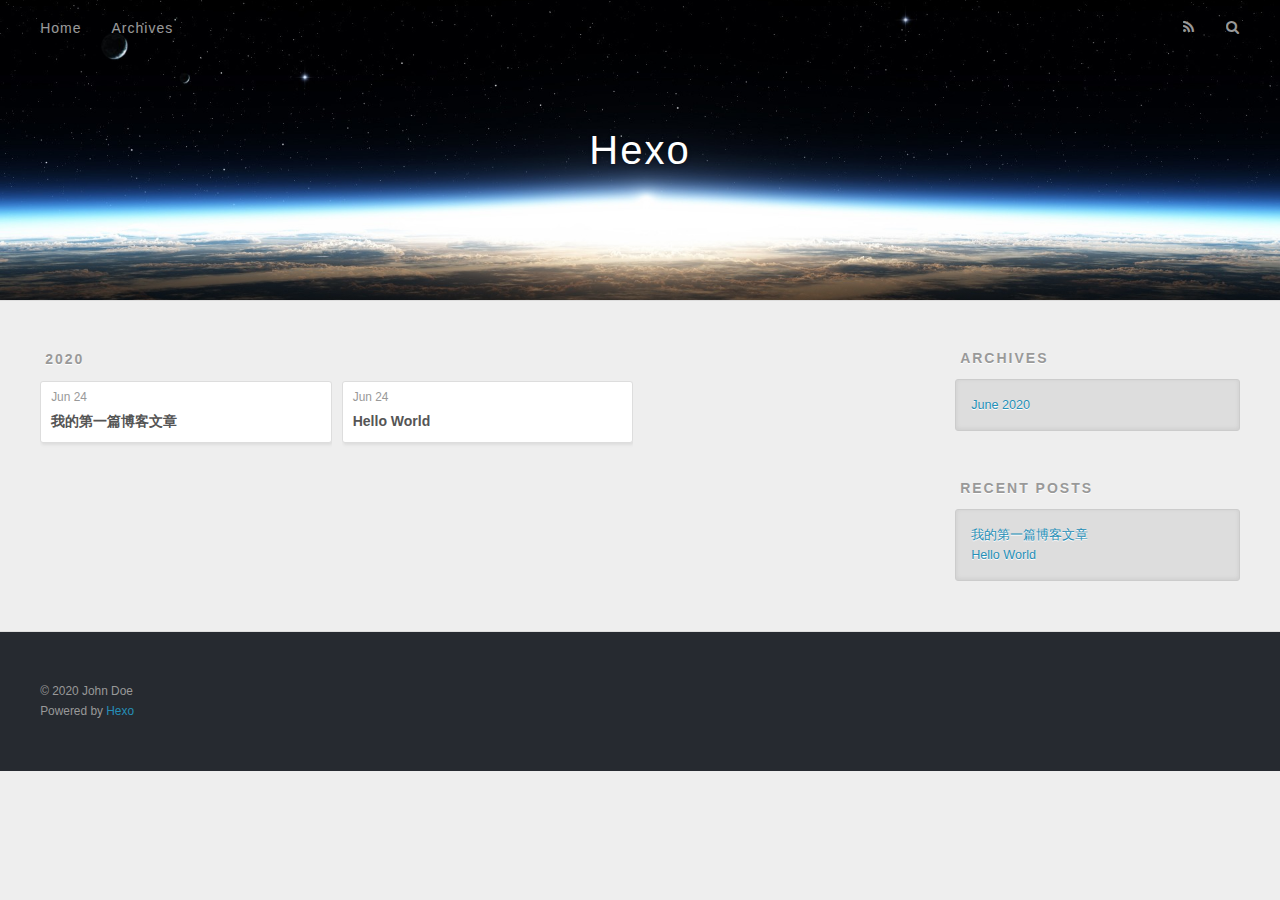
==== archives/index.html @ 5ae136bf "Site updated: 2020-06-24 12:41:41" ====
<!DOCTYPE html>
<html>
<head>
  <meta charset="utf-8">
  

  
  <title>Archives | Hexo</title>
  <meta name="viewport" content="width=device-width, initial-scale=1, maximum-scale=1">
  <meta property="og:type" content="website">
<meta property="og:title" content="Hexo">
<meta property="og:url" content="http://yoursite.com/archives/index.html">
<meta property="og:site_name" content="Hexo">
<meta property="og:locale" content="en_US">
<meta property="article:author" content="John Doe">
<meta name="twitter:card" content="summary">
  
    <link rel="alternate" href="/atom.xml" title="Hexo" type="application/atom+xml">
  
  
    <link rel="icon" href="/favicon.png">
  
  
    <link href="//fonts.googleapis.com/css?family=Source+Code+Pro" rel="stylesheet" type="text/css">
  
  
<link rel="stylesheet" href="/css/style.css">

<meta name="generator" content="Hexo 4.2.1"></head>

<body>
  <div id="container">
    <div id="wrap">
      <header id="header">
  <div id="banner"></div>
  <div id="header-outer" class="outer">
    <div id="header-title" class="inner">
      <h1 id="logo-wrap">
        <a href="/" id="logo">Hexo</a>
      </h1>
      
    </div>
    <div id="header-inner" class="inner">
      <nav id="main-nav">
        <a id="main-nav-toggle" class="nav-icon"></a>
        
          <a class="main-nav-link" href="/">Home</a>
        
          <a class="main-nav-link" href="/archives">Archives</a>
        
      </nav>
      <nav id="sub-nav">
        
          <a id="nav-rss-link" class="nav-icon" href="/atom.xml" title="RSS Feed"></a>
        
        <a id="nav-search-btn" class="nav-icon" title="Search"></a>
      </nav>
      <div id="search-form-wrap">
        <form action="//google.com/search" method="get" accept-charset="UTF-8" class="search-form"><input type="search" name="q" class="search-form-input" placeholder="Search"><button type="submit" class="search-form-submit">&#xF002;</button><input type="hidden" name="sitesearch" value="http://yoursite.com"></form>
      </div>
    </div>
  </div>
</header>
      <div class="outer">
        <section id="main">
  
  
    
    
      
      
      <section class="archives-wrap">
        <div class="archive-year-wrap">
          <a href="/archives/2020" class="archive-year">2020</a>
        </div>
        <div class="archives">
    
    <article class="archive-article archive-type-post">
  <div class="archive-article-inner">
    <header class="archive-article-header">
      <a href="/2020/06/24/%E6%88%91%E7%9A%84%E7%AC%AC%E4%B8%80%E7%AF%87%E5%8D%9A%E5%AE%A2%E6%96%87%E7%AB%A0/" class="archive-article-date">
  <time datetime="2020-06-24T04:24:06.000Z" itemprop="datePublished">Jun 24</time>
</a>
      
  
    <h1 itemprop="name">
      <a class="archive-article-title" href="/2020/06/24/%E6%88%91%E7%9A%84%E7%AC%AC%E4%B8%80%E7%AF%87%E5%8D%9A%E5%AE%A2%E6%96%87%E7%AB%A0/">我的第一篇博客文章</a>
    </h1>
  

    </header>
  </div>
</article>
  
    
    
    <article class="archive-article archive-type-post">
  <div class="archive-article-inner">
    <header class="archive-article-header">
      <a href="/2020/06/24/hello-world/" class="archive-article-date">
  <time datetime="2020-06-24T04:19:23.291Z" itemprop="datePublished">Jun 24</time>
</a>
      
  
    <h1 itemprop="name">
      <a class="archive-article-title" href="/2020/06/24/hello-world/">Hello World</a>
    </h1>
  

    </header>
  </div>
</article>
  
  
    </div></section>
  


</section>
        
          <aside id="sidebar">
  
    

  
    

  
    
  
    
  <div class="widget-wrap">
    <h3 class="widget-title">Archives</h3>
    <div class="widget">
      <ul class="archive-list"><li class="archive-list-item"><a class="archive-list-link" href="/archives/2020/06/">June 2020</a></li></ul>
    </div>
  </div>


  
    
  <div class="widget-wrap">
    <h3 class="widget-title">Recent Posts</h3>
    <div class="widget">
      <ul>
        
          <li>
            <a href="/2020/06/24/%E6%88%91%E7%9A%84%E7%AC%AC%E4%B8%80%E7%AF%87%E5%8D%9A%E5%AE%A2%E6%96%87%E7%AB%A0/">我的第一篇博客文章</a>
          </li>
        
          <li>
            <a href="/2020/06/24/hello-world/">Hello World</a>
          </li>
        
      </ul>
    </div>
  </div>

  
</aside>
        
      </div>
      <footer id="footer">
  
  <div class="outer">
    <div id="footer-info" class="inner">
      &copy; 2020 John Doe<br>
      Powered by <a href="http://hexo.io/" target="_blank">Hexo</a>
    </div>
  </div>
</footer>
    </div>
    <nav id="mobile-nav">
  
    <a href="/" class="mobile-nav-link">Home</a>
  
    <a href="/archives" class="mobile-nav-link">Archives</a>
  
</nav>
    

<script src="//ajax.googleapis.com/ajax/libs/jquery/2.0.3/jquery.min.js"></script>


  
<link rel="stylesheet" href="/fancybox/jquery.fancybox.css">

  
<script src="/fancybox/jquery.fancybox.pack.js"></script>




<script src="/js/script.js"></script>




  </div>
</body>
</html>
---- css/style.css ----
body {
  width: 100%;
}
body:before,
body:after {
  content: "";
  display: table;
}
body:after {
  clear: both;
}
html,
body,
div,
span,
applet,
object,
iframe,
h1,
h2,
h3,
h4,
h5,
h6,
p,
blockquote,
pre,
a,
abbr,
acronym,
address,
big,
cite,
code,
del,
dfn,
em,
img,
ins,
kbd,
q,
s,
samp,
small,
strike,
strong,
sub,
sup,
tt,
var,
dl,
dt,
dd,
ol,
ul,
li,
fieldset,
form,
label,
legend,
table,
caption,
tbody,
tfoot,
thead,
tr,
th,
td {
  margin: 0;
  padding: 0;
  border: 0;
  outline: 0;
  font-weight: inherit;
  font-style: inherit;
  font-family: inherit;
  font-size: 100%;
  vertical-align: baseline;
}
body {
  line-height: 1;
  color: #000;
  background: #fff;
}
ol,
ul {
  list-style: none;
}
table {
  border-collapse: separate;
  border-spacing: 0;
  vertical-align: middle;
}
caption,
th,
td {
  text-align: left;
  font-weight: normal;
  vertical-align: middle;
}
a img {
  border: none;
}
input,
button {
  margin: 0;
  padding: 0;
}
input::-moz-focus-inner,
button::-moz-focus-inner {
  border: 0;
  padding: 0;
}
@font-face {
  font-family: FontAwesome;
  font-style: normal;
  font-weight: normal;
  src: url("fonts/fontawesome-webfont.eot?v=#4.0.3");
  src: url("fonts/fontawesome-webfont.eot?#iefix&v=#4.0.3") format("embedded-opentype"), url("fonts/fontawesome-webfont.woff?v=#4.0.3") format("woff"), url("fonts/fontawesome-webfont.ttf?v=#4.0.3") format("truetype"), url("fonts/fontawesome-webfont.svg#fontawesomeregular?v=#4.0.3") format("svg");
}
html,
body,
#container {
  height: 100%;
}
body {
  background: #eee;
  font: 14px -apple-system, BlinkMacSystemFont, "Segoe UI", "Roboto", "Oxygen", "Ubuntu", "Cantarell", "Fira Sans", "Droid Sans", "Helvetica Neue", sans-serif;
  -webkit-text-size-adjust: 100%;
}
.outer {
  max-width: 1220px;
  margin: 0 auto;
  padding: 0 20px;
}
.outer:before,
.outer:after {
  content: "";
  display: table;
}
.outer:after {
  clear: both;
}
.inner {
  display: inline;
  float: left;
  width: 98.33333333333333%;
  margin: 0 0.833333333333333%;
}
.left,
.alignleft {
  float: left;
}
.right,
.alignright {
  float: right;
}
.clear {
  clear: both;
}
#container {
  position: relative;
}
.mobile-nav-on {
  overflow: hidden;
}
#wrap {
  height: 100%;
  width: 100%;
  position: absolute;
  top: 0;
  left: 0;
  -webkit-transition: 0.2s ease-out;
  -moz-transition: 0.2s ease-out;
  -ms-transition: 0.2s ease-out;
  transition: 0.2s ease-out;
  z-index: 1;
  background: #eee;
}
.mobile-nav-on #wrap {
  left: 280px;
}
@media screen and (min-width: 768px) {
  #main {
    display: inline;
    float: left;
    width: 73.33333333333333%;
    margin: 0 0.833333333333333%;
  }
}
.article-date,
.article-category-link,
.archive-year,
.widget-title {
  text-decoration: none;
  text-transform: uppercase;
  letter-spacing: 2px;
  color: #999;
  margin-bottom: 1em;
  margin-left: 5px;
  line-height: 1em;
  text-shadow: 0 1px #fff;
  font-weight: bold;
}
.article-inner,
.archive-article-inner {
  background: #fff;
  -webkit-box-shadow: 1px 2px 3px #ddd;
  box-shadow: 1px 2px 3px #ddd;
  border: 1px solid #ddd;
  border-radius: 3px;
}
.article-entry h1,
.widget h1 {
  font-size: 2em;
}
.article-entry h2,
.widget h2 {
  font-size: 1.5em;
}
.article-entry h3,
.widget h3 {
  font-size: 1.3em;
}
.article-entry h4,
.widget h4 {
  font-size: 1.2em;
}
.article-entry h5,
.widget h5 {
  font-size: 1em;
}
.article-entry h6,
.widget h6 {
  font-size: 1em;
  color: #999;
}
.article-entry hr,
.widget hr {
  border: 1px dashed #ddd;
}
.article-entry strong,
.widget strong {
  font-weight: bold;
}
.article-entry em,
.widget em,
.article-entry cite,
.widget cite {
  font-style: italic;
}
.article-entry sup,
.widget sup,
.article-entry sub,
.widget sub {
  font-size: 0.75em;
  line-height: 0;
  position: relative;
  vertical-align: baseline;
}
.article-entry sup,
.widget sup {
  top: -0.5em;
}
.article-entry sub,
.widget sub {
  bottom: -0.2em;
}
.article-entry small,
.widget small {
  font-size: 0.85em;
}
.article-entry acronym,
.widget acronym,
.article-entry abbr,
.widget abbr {
  border-bottom: 1px dotted;
}
.article-entry ul,
.widget ul,
.article-entry ol,
.widget ol,
.article-entry dl,
.widget dl {
  margin: 0 20px;
  line-height: 1.6em;
}
.article-entry ul ul,
.widget ul ul,
.article-entry ol ul,
.widget ol ul,
.article-entry ul ol,
.widget ul ol,
.article-entry ol ol,
.widget ol ol {
  margin-top: 0;
  margin-bottom: 0;
}
.article-entry ul,
.widget ul {
  list-style: disc;
}
.article-entry ol,
.widget ol {
  list-style: decimal;
}
.article-entry dt,
.widget dt {
  font-weight: bold;
}
#header {
  height: 300px;
  position: relative;
  border-bottom: 1px solid #ddd;
}
#header:before,
#header:after {
  content: "";
  position: absolute;
  left: 0;
  right: 0;
  height: 40px;
}
#header:before {
  top: 0;
  background: -webkit-linear-gradient(rgba(0,0,0,0.2), transparent);
  background: -moz-linear-gradient(rgba(0,0,0,0.2), transparent);
  background: -ms-linear-gradient(rgba(0,0,0,0.2), transparent);
  background: linear-gradient(rgba(0,0,0,0.2), transparent);
}
#header:after {
  bottom: 0;
  background: -webkit-linear-gradient(transparent, rgba(0,0,0,0.2));
  background: -moz-linear-gradient(transparent, rgba(0,0,0,0.2));
  background: -ms-linear-gradient(transparent, rgba(0,0,0,0.2));
  background: linear-gradient(transparent, rgba(0,0,0,0.2));
}
#header-outer {
  height: 100%;
  position: relative;
}
#header-inner {
  position: relative;
  overflow: hidden;
}
#banner {
  position: absolute;
  top: 0;
  left: 0;
  width: 100%;
  height: 100%;
  background: url("images/banner.jpg") center #000;
  -webkit-background-size: cover;
  -moz-background-size: cover;
  background-size: cover;
  z-index: -1;
}
#header-title {
  text-align: center;
  height: 40px;
  position: absolute;
  top: 50%;
  left: 0;
  margin-top: -20px;
}
#logo,
#subtitle {
  text-decoration: none;
  color: #fff;
  font-weight: 300;
  text-shadow: 0 1px 4px rgba(0,0,0,0.3);
}
#logo {
  font-size: 40px;
  line-height: 40px;
  letter-spacing: 2px;
}
#subtitle {
  font-size: 16px;
  line-height: 16px;
  letter-spacing: 1px;
}
#subtitle-wrap {
  margin-top: 16px;
}
#main-nav {
  float: left;
  margin-left: -15px;
}
.nav-icon,
.main-nav-link {
  float: left;
  color: #fff;
  opacity: 0.6;
  text-decoration: none;
  text-shadow: 0 1px rgba(0,0,0,0.2);
  -webkit-transition: opacity 0.2s;
  -moz-transition: opacity 0.2s;
  -ms-transition: opacity 0.2s;
  transition: opacity 0.2s;
  display: block;
  padding: 20px 15px;
}
.nav-icon:hover,
.main-nav-link:hover {
  opacity: 1;
}
.nav-icon {
  font-family: FontAwesome;
  text-align: center;
  font-size: 14px;
  width: 14px;
  height: 14px;
  padding: 20px 15px;
  position: relative;
  cursor: pointer;
}
.main-nav-link {
  font-weight: 300;
  letter-spacing: 1px;
}
@media screen and (max-width: 479px) {
  .main-nav-link {
    display: none;
  }
}
#main-nav-toggle {
  display: none;
}
#main-nav-toggle:before {
  content: "\f0c9";
}
@media screen and (max-width: 479px) {
  #main-nav-toggle {
    display: block;
  }
}
#sub-nav {
  float: right;
  margin-right: -15px;
}
#nav-rss-link:before {
  content: "\f09e";
}
#nav-search-btn:before {
  content: "\f002";
}
#search-form-wrap {
  position: absolute;
  top: 15px;
  width: 150px;
  height: 30px;
  right: -150px;
  opacity: 0;
  -webkit-transition: 0.2s ease-out;
  -moz-transition: 0.2s ease-out;
  -ms-transition: 0.2s ease-out;
  transition: 0.2s ease-out;
}
#search-form-wrap.on {
  opacity: 1;
  right: 0;
}
@media screen and (max-width: 479px) {
  #search-form-wrap {
    width: 100%;
    right: -100%;
  }
}
.search-form {
  position: absolute;
  top: 0;
  left: 0;
  right: 0;
  background: #fff;
  padding: 5px 15px;
  border-radius: 15px;
  -webkit-box-shadow: 0 0 10px rgba(0,0,0,0.3);
  box-shadow: 0 0 10px rgba(0,0,0,0.3);
}
.search-form-input {
  border: none;
  background: none;
  color: #555;
  width: 100%;
  font: 13px -apple-system, BlinkMacSystemFont, "Segoe UI", "Roboto", "Oxygen", "Ubuntu", "Cantarell", "Fira Sans", "Droid Sans", "Helvetica Neue", sans-serif;
  outline: none;
}
.search-form-input::-webkit-search-results-decoration,
.search-form-input::-webkit-search-cancel-button {
  -webkit-appearance: none;
}
.search-form-submit {
  position: absolute;
  top: 50%;
  right: 10px;
  margin-top: -7px;
  font: 13px FontAwesome;
  border: none;
  background: none;
  color: #bbb;
  cursor: pointer;
}
.search-form-submit:hover,
.search-form-submit:focus {
  color: #777;
}
.article {
  margin: 50px 0;
}
.article-inner {
  overflow: hidden;
}
.article-meta:before,
.article-meta:after {
  content: "";
  display: table;
}
.article-meta:after {
  clear: both;
}
.article-date {
  float: left;
}
.article-category {
  float: left;
  line-height: 1em;
  color: #ccc;
  text-shadow: 0 1px #fff;
  margin-left: 8px;
}
.article-category:before {
  content: "\2022";
}
.article-category-link {
  margin: 0 12px 1em;
}
.article-header {
  padding: 20px 20px 0;
}
.article-title {
  text-decoration: none;
  font-size: 2em;
  font-weight: bold;
  color: #555;
  line-height: 1.1em;
  -webkit-transition: color 0.2s;
  -moz-transition: color 0.2s;
  -ms-transition: color 0.2s;
  transition: color 0.2s;
}
a.article-title:hover {
  color: #258fb8;
}
.article-entry {
  color: #555;
  padding: 0 20px;
}
.article-entry:before,
.article-entry:after {
  content: "";
  display: table;
}
.article-entry:after {
  clear: both;
}
.article-entry p,
.article-entry table {
  line-height: 1.6em;
  margin: 1.6em 0;
}
.article-entry h1,
.article-entry h2,
.article-entry h3,
.article-entry h4,
.article-entry h5,
.article-entry h6 {
  font-weight: bold;
}
.article-entry h1,
.article-entry h2,
.article-entry h3,
.article-entry h4,
.article-entry h5,
.article-entry h6 {
  line-height: 1.1em;
  margin: 1.1em 0;
}
.article-entry a {
  color: #258fb8;
  text-decoration: none;
}
.article-entry a:hover {
  text-decoration: underline;
}
.article-entry ul,
.article-entry ol,
.article-entry dl {
  margin-top: 1.6em;
  margin-bottom: 1.6em;
}
.article-entry img,
.article-entry video {
  max-width: 100%;
  height: auto;
  display: block;
  margin: auto;
}
.article-entry iframe {
  border: none;
}
.article-entry table {
  width: 100%;
  border-collapse: collapse;
  border-spacing: 0;
}
.article-entry th {
  font-weight: bold;
  border-bottom: 3px solid #ddd;
  padding-bottom: 0.5em;
}
.article-entry td {
  border-bottom: 1px solid #ddd;
  padding: 10px 0;
}
.article-entry blockquote {
  font-family: Georgia, "Times New Roman", serif;
  font-size: 1.4em;
  margin: 1.6em 20px;
  text-align: center;
}
.article-entry blockquote footer {
  font-size: 14px;
  margin: 1.6em 0;
  font-family: -apple-system, BlinkMacSystemFont, "Segoe UI", "Roboto", "Oxygen", "Ubuntu", "Cantarell", "Fira Sans", "Droid Sans", "Helvetica Neue", sans-serif;
}
.article-entry blockquote footer cite:before {
  content: "—";
  padding: 0 0.5em;
}
.article-entry .pullquote {
  text-align: left;
  width: 45%;
  margin: 0;
}
.article-entry .pullquote.left {
  margin-left: 0.5em;
  margin-right: 1em;
}
.article-entry .pullquote.right {
  margin-right: 0.5em;
  margin-left: 1em;
}
.article-entry .caption {
  color: #999;
  display: block;
  font-size: 0.9em;
  margin-top: 0.5em;
  position: relative;
  text-align: center;
}
.article-entry .video-container {
  position: relative;
  padding-top: 56.25%;
  height: 0;
  overflow: hidden;
}
.article-entry .video-container iframe,
.article-entry .video-container object,
.article-entry .video-container embed {
  position: absolute;
  top: 0;
  left: 0;
  width: 100%;
  height: 100%;
  margin-top: 0;
}
.article-more-link a {
  display: inline-block;
  line-height: 1em;
  padding: 6px 15px;
  border-radius: 15px;
  background: #eee;
  color: #999;
  text-shadow: 0 1px #fff;
  text-decoration: none;
}
.article-more-link a:hover {
  background: #258fb8;
  color: #fff;
  text-decoration: none;
  text-shadow: 0 1px #1e7293;
}
.article-footer {
  font-size: 0.85em;
  line-height: 1.6em;
  border-top: 1px solid #ddd;
  padding-top: 1.6em;
  margin: 0 20px 20px;
}
.article-footer:before,
.article-footer:after {
  content: "";
  display: table;
}
.article-footer:after {
  clear: both;
}
.article-footer a {
  color: #999;
  text-decoration: none;
}
.article-footer a:hover {
  color: #555;
}
.article-tag-list-item {
  float: left;
  margin-right: 10px;
}
.article-tag-list-link:before {
  content: "#";
}
.article-comment-link {
  float: right;
}
.article-comment-link:before {
  content: "\f075";
  font-family: FontAwesome;
  padding-right: 8px;
}
.article-share-link {
  cursor: pointer;
  float: right;
  margin-left: 20px;
}
.article-share-link:before {
  content: "\f064";
  font-family: FontAwesome;
  padding-right: 6px;
}
#article-nav {
  position: relative;
}
#article-nav:before,
#article-nav:after {
  content: "";
  display: table;
}
#article-nav:after {
  clear: both;
}
@media screen and (min-width: 768px) {
  #article-nav {
    margin: 50px 0;
  }
  #article-nav:before {
    width: 8px;
    height: 8px;
    position: absolute;
    top: 50%;
    left: 50%;
    margin-top: -4px;
    margin-left: -4px;
    content: "";
    border-radius: 50%;
    background: #ddd;
    -webkit-box-shadow: 0 1px 2px #fff;
    box-shadow: 0 1px 2px #fff;
  }
}
.article-nav-link-wrap {
  text-decoration: none;
  text-shadow: 0 1px #fff;
  color: #999;
  -webkit-box-sizing: border-box;
  -moz-box-sizing: border-box;
  box-sizing: border-box;
  margin-top: 50px;
  text-align: center;
  display: block;
}
.article-nav-link-wrap:hover {
  color: #555;
}
@media screen and (min-width: 768px) {
  .article-nav-link-wrap {
    width: 50%;
    margin-top: 0;
  }
}
@media screen and (min-width: 768px) {
  #article-nav-newer {
    float: left;
    text-align: right;
    padding-right: 20px;
  }
}
@media screen and (min-width: 768px) {
  #article-nav-older {
    float: right;
    text-align: left;
    padding-left: 20px;
  }
}
.article-nav-caption {
  text-transform: uppercase;
  letter-spacing: 2px;
  color: #ddd;
  line-height: 1em;
  font-weight: bold;
}
#article-nav-newer .article-nav-caption {
  margin-right: -2px;
}
.article-nav-title {
  font-size: 0.85em;
  line-height: 1.6em;
  margin-top: 0.5em;
}
.article-share-box {
  position: absolute;
  display: none;
  background: #fff;
  -webkit-box-shadow: 1px 2px 10px rgba(0,0,0,0.2);
  box-shadow: 1px 2px 10px rgba(0,0,0,0.2);
  border-radius: 3px;
  margin-left: -145px;
  overflow: hidden;
  z-index: 1;
}
.article-share-box.on {
  display: block;
}
.article-share-input {
  width: 100%;
  background: none;
  -webkit-box-sizing: border-box;
  -moz-box-sizing: border-box;
  box-sizing: border-box;
  font: 14px -apple-system, BlinkMacSystemFont, "Segoe UI", "Roboto", "Oxygen", "Ubuntu", "Cantarell", "Fira Sans", "Droid Sans", "Helvetica Neue", sans-serif;
  padding: 0 15px;
  color: #555;
  outline: none;
  border: 1px solid #ddd;
  border-radius: 3px 3px 0 0;
  height: 36px;
  line-height: 36px;
}
.article-share-links {
  background: #eee;
}
.article-share-links:before,
.article-share-links:after {
  content: "";
  display: table;
}
.article-share-links:after {
  clear: both;
}
.article-share-twitter,
.article-share-facebook,
.article-share-pinterest,
.article-share-google {
  width: 50px;
  height: 36px;
  display: block;
  float: left;
  position: relative;
  color: #999;
  text-shadow: 0 1px #fff;
}
.article-share-twitter:before,
.article-share-facebook:before,
.article-share-pinterest:before,
.article-share-google:before {
  font-size: 20px;
  font-family: FontAwesome;
  width: 20px;
  height: 20px;
  position: absolute;
  top: 50%;
  left: 50%;
  margin-top: -10px;
  margin-left: -10px;
  text-align: center;
}
.article-share-twitter:hover,
.article-share-facebook:hover,
.article-share-pinterest:hover,
.article-share-google:hover {
  color: #fff;
}
.article-share-twitter:before {
  content: "\f099";
}
.article-share-twitter:hover {
  background: #00aced;
  text-shadow: 0 1px #008abe;
}
.article-share-facebook:before {
  content: "\f09a";
}
.article-share-facebook:hover {
  background: #3b5998;
  text-shadow: 0 1px #2f477a;
}
.article-share-pinterest:before {
  content: "\f0d2";
}
.article-share-pinterest:hover {
  background: #cb2027;
  text-shadow: 0 1px #a21a1f;
}
.article-share-google:before {
  content: "\f0d5";
}
.article-share-google:hover {
  background: #dd4b39;
  text-shadow: 0 1px #be3221;
}
.article-gallery {
  background: #000;
  position: relative;
}
.article-gallery-photos {
  position: relative;
  overflow: hidden;
}
.article-gallery-img {
  display: none;
  max-width: 100%;
}
.article-gallery-img:first-child {
  display: block;
}
.article-gallery-img.loaded {
  position: absolute;
  display: block;
}
.article-gallery-img img {
  display: block;
  max-width: 100%;
  margin: 0 auto;
}
#comments {
  background: #fff;
  -webkit-box-shadow: 1px 2px 3px #ddd;
  box-shadow: 1px 2px 3px #ddd;
  padding: 20px;
  border: 1px solid #ddd;
  border-radius: 3px;
  margin: 50px 0;
}
#comments a {
  color: #258fb8;
}
.archives-wrap {
  margin: 50px 0;
}
.archives:before,
.archives:after {
  content: "";
  display: table;
}
.archives:after {
  clear: both;
}
.archive-year-wrap {
  margin-bottom: 1em;
}
.archives {
  -webkit-column-gap: 10px;
  -moz-column-gap: 10px;
  column-gap: 10px;
}
@media screen and (min-width: 480px) and (max-width: 767px) {
  .archives {
    -webkit-column-count: 2;
    -moz-column-count: 2;
    column-count: 2;
  }
}
@media screen and (min-width: 768px) {
  .archives {
    -webkit-column-count: 3;
    -moz-column-count: 3;
    column-count: 3;
  }
}
.archive-article {
  -webkit-column-break-inside: avoid;
  page-break-inside: avoid;
  overflow: hidden;
  break-inside: avoid-column;
}
.archive-article-inner {
  padding: 10px;
  margin-bottom: 15px;
}
.archive-article-title {
  text-decoration: none;
  font-weight: bold;
  color: #555;
  -webkit-transition: color 0.2s;
  -moz-transition: color 0.2s;
  -ms-transition: color 0.2s;
  transition: color 0.2s;
  line-height: 1.6em;
}
.archive-article-title:hover {
  color: #258fb8;
}
.archive-article-footer {
  margin-top: 1em;
}
.archive-article-date {
  color: #999;
  text-decoration: none;
  font-size: 0.85em;
  line-height: 1em;
  margin-bottom: 0.5em;
  display: block;
}
#page-nav {
  margin: 50px auto;
  background: #fff;
  -webkit-box-shadow: 1px 2px 3px #ddd;
  box-shadow: 1px 2px 3px #ddd;
  border: 1px solid #ddd;
  border-radius: 3px;
  text-align: center;
  color: #999;
  overflow: hidden;
}
#page-nav:before,
#page-nav:after {
  content: "";
  display: table;
}
#page-nav:after {
  clear: both;
}
#page-nav a,
#page-nav span {
  padding: 10px 20px;
  line-height: 1;
  height: 2ex;
}
#page-nav a {
  color: #999;
  text-decoration: none;
}
#page-nav a:hover {
  background: #999;
  color: #fff;
}
#page-nav .prev {
  float: left;
}
#page-nav .next {
  float: right;
}
#page-nav .page-number {
  display: inline-block;
}
@media screen and (max-width: 479px) {
  #page-nav .page-number {
    display: none;
  }
}
#page-nav .current {
  color: #555;
  font-weight: bold;
}
#page-nav .space {
  color: #ddd;
}
#footer {
  background: #262a30;
  padding: 50px 0;
  border-top: 1px solid #ddd;
  color: #999;
}
#footer a {
  color: #258fb8;
  text-decoration: none;
}
#footer a:hover {
  text-decoration: underline;
}
#footer-info {
  line-height: 1.6em;
  font-size: 0.85em;
}
.article-entry pre,
.article-entry .highlight {
  background: #2d2d2d;
  margin: 0 -20px;
  padding: 15px 20px;
  border-style: solid;
  border-color: #ddd;
  border-width: 1px 0;
  overflow: auto;
  color: #ccc;
  line-height: 22.400000000000002px;
}
.article-entry .highlight .gutter pre,
.article-entry .gist .gist-file .gist-data .line-numbers {
  color: #666;
  font-size: 0.85em;
}
.article-entry pre,
.article-entry code {
  font-family: "Source Code Pro", Consolas, Monaco, Menlo, Consolas, monospace;
}
.article-entry code {
  background: #eee;
  text-shadow: 0 1px #fff;
  padding: 0 0.3em;
}
.article-entry pre code {
  background: none;
  text-shadow: none;
  padding: 0;
}
.article-entry .highlight pre {
  border: none;
  margin: 0;
  padding: 0;
}
.article-entry .highlight table {
  margin: 0;
  width: auto;
}
.article-entry .highlight td {
  border: none;
  padding: 0;
}
.article-entry .highlight figcaption {
  font-size: 0.85em;
  color: #999;
  line-height: 1em;
  margin-bottom: 1em;
}
.article-entry .highlight figcaption:before,
.article-entry .highlight figcaption:after {
  content: "";
  display: table;
}
.article-entry .highlight figcaption:after {
  clear: both;
}
.article-entry .highlight figcaption a {
  float: right;
}
.article-entry .highlight .gutter pre {
  text-align: right;
  padding-right: 20px;
}
.article-entry .highlight .line {
  height: 22.400000000000002px;
}
.article-entry .highlight .line.marked {
  background: #515151;
}
.article-entry .gist {
  margin: 0 -20px;
  border-style: solid;
  border-color: #ddd;
  border-width: 1px 0;
  background: #2d2d2d;
  padding: 15px 20px 15px 0;
}
.article-entry .gist .gist-file {
  border: none;
  font-family: "Source Code Pro", Consolas, Monaco, Menlo, Consolas, monospace;
  margin: 0;
}
.article-entry .gist .gist-file .gist-data {
  background: none;
  border: none;
}
.article-entry .gist .gist-file .gist-data .line-numbers {
  background: none;
  border: none;
  padding: 0 20px 0 0;
}
.article-entry .gist .gist-file .gist-data .line-data {
  padding: 0 !important;
}
.article-entry .gist .gist-file .highlight {
  margin: 0;
  padding: 0;
  border: none;
}
.article-entry .gist .gist-file .gist-meta {
  background: #2d2d2d;
  color: #999;
  font: 0.85em -apple-system, BlinkMacSystemFont, "Segoe UI", "Roboto", "Oxygen", "Ubuntu", "Cantarell", "Fira Sans", "Droid Sans", "Helvetica Neue", sans-serif;
  text-shadow: 0 0;
  padding: 0;
  margin-top: 1em;
  margin-left: 20px;
}
.article-entry .gist .gist-file .gist-meta a {
  color: #258fb8;
  font-weight: normal;
}
.article-entry .gist .gist-file .gist-meta a:hover {
  text-decoration: underline;
}
pre .comment,
pre .title {
  color: #999;
}
pre .variable,
pre .attribute,
pre .tag,
pre .regexp,
pre .ruby .constant,
pre .xml .tag .title,
pre .xml .pi,
pre .xml .doctype,
pre .html .doctype,
pre .css .id,
pre .css .class,
pre .css .pseudo {
  color: #f2777a;
}
pre .number,
pre .preprocessor,
pre .built_in,
pre .literal,
pre .params,
pre .constant {
  color: #f99157;
}
pre .class,
pre .ruby .class .title,
pre .css .rules .attribute {
  color: #9c9;
}
pre .string,
pre .value,
pre .inheritance,
pre .header,
pre .ruby .symbol,
pre .xml .cdata {
  color: #9c9;
}
pre .css .hexcolor {
  color: #6cc;
}
pre .function,
pre .python .decorator,
pre .python .title,
pre .ruby .function .title,
pre .ruby .title .keyword,
pre .perl .sub,
pre .javascript .title,
pre .coffeescript .title {
  color: #69c;
}
pre .keyword,
pre .javascript .function {
  color: #c9c;
}
@media screen and (max-width: 479px) {
  #mobile-nav {
    position: absolute;
    top: 0;
    left: 0;
    width: 280px;
    height: 100%;
    background: #191919;
    border-right: 1px solid #fff;
  }
}
@media screen and (max-width: 479px) {
  .mobile-nav-link {
    display: block;
    color: #999;
    text-decoration: none;
    padding: 15px 20px;
    font-weight: bold;
  }
  .mobile-nav-link:hover {
    color: #fff;
  }
}
@media screen and (min-width: 768px) {
  #sidebar {
    display: inline;
    float: left;
    width: 23.333333333333332%;
    margin: 0 0.833333333333333%;
  }
}
.widget-wrap {
  margin: 50px 0;
}
.widget {
  color: #777;
  text-shadow: 0 1px #fff;
  background: #ddd;
  -webkit-box-shadow: 0 -1px 4px #ccc inset;
  box-shadow: 0 -1px 4px #ccc inset;
  border: 1px solid #ccc;
  padding: 15px;
  border-radius: 3px;
}
.widget a {
  color: #258fb8;
  text-decoration: none;
}
.widget a:hover {
  text-decoration: underline;
}
.widget ul ul,
.widget ol ul,
.widget dl ul,
.widget ul ol,
.widget ol ol,
.widget dl ol,
.widget ul dl,
.widget ol dl,
.widget dl dl {
  margin-left: 15px;
  list-style: disc;
}
.widget {
  line-height: 1.6em;
  word-wrap: break-word;
  font-size: 0.9em;
}
.widget ul,
.widget ol {
  list-style: none;
  margin: 0;
}
.widget ul ul,
.widget ol ul,
.widget ul ol,
.widget ol ol {
  margin: 0 20px;
}
.widget ul ul,
.widget ol ul {
  list-style: disc;
}
.widget ul ol,
.widget ol ol {
  list-style: decimal;
}
.category-list-count,
.tag-list-count,
.archive-list-count {
  padding-left: 5px;
  color: #999;
  font-size: 0.85em;
}
.category-list-count:before,
.tag-list-count:before,
.archive-list-count:before {
  content: "(";
}
.category-list-count:after,
.tag-list-count:after,
.archive-list-count:after {
  content: ")";
}
.tagcloud a {
  margin-right: 5px;
  display: inline-block;
}
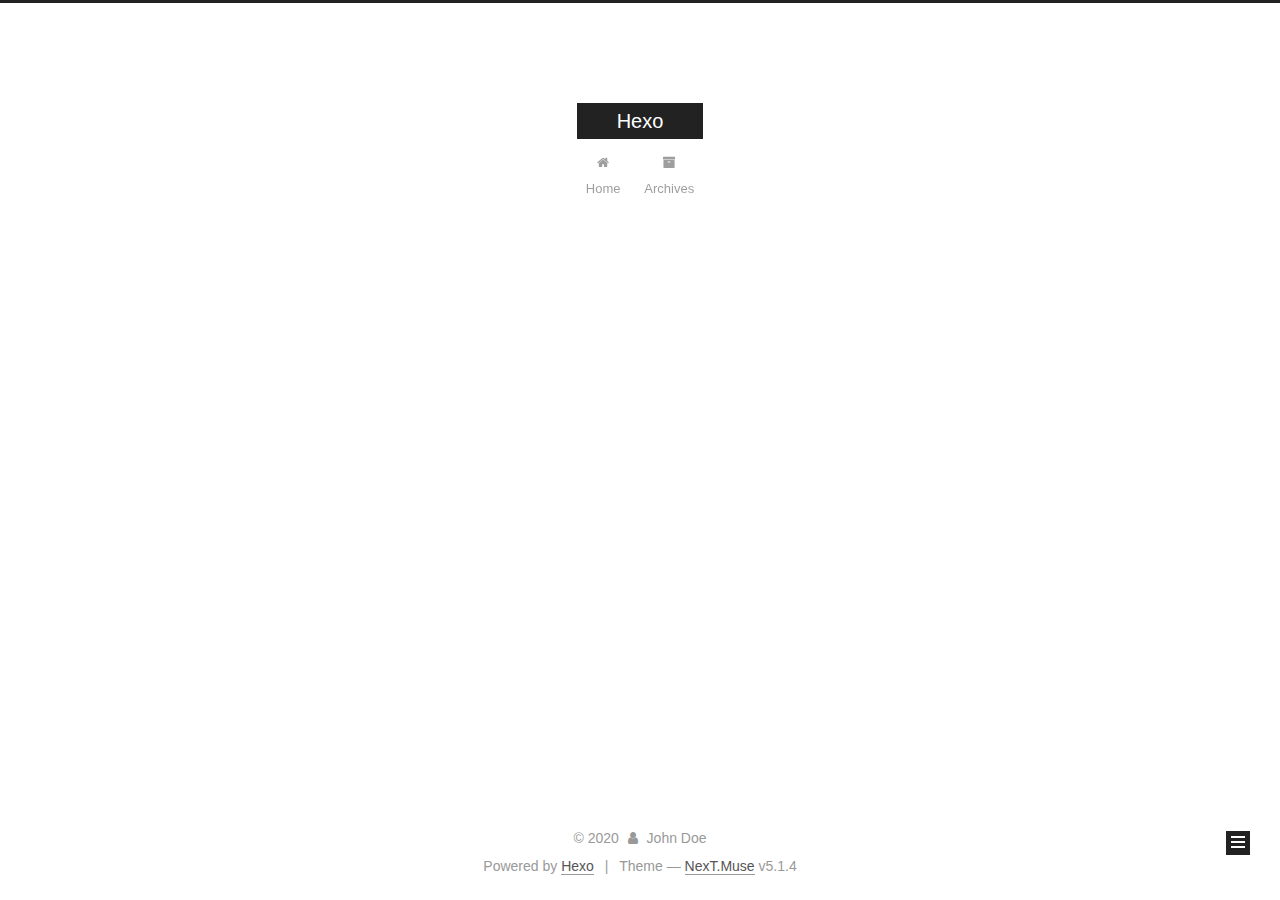
==== commit b655ad3d: "Site updated: 2020-06-24 13:16:06" ====
--- a/archives/index.html
+++ b/archives/index.html
@@ -1,201 +1,588 @@
 <!DOCTYPE html>
-<html>
+
+
+
+  
+
+
+<html class="theme-next muse use-motion" lang="en">
 <head>
-  <meta charset="utf-8">
-  
-
-  
-  <title>Archives | Hexo</title>
-  <meta name="viewport" content="width=device-width, initial-scale=1, maximum-scale=1">
-  <meta property="og:type" content="website">
+  <meta charset="UTF-8"/>
+<meta http-equiv="X-UA-Compatible" content="IE=edge" />
+<meta name="viewport" content="width=device-width, initial-scale=1, maximum-scale=1"/>
+<meta name="theme-color" content="#222">
+
+
+
+
+
+
+
+
+
+<meta http-equiv="Cache-Control" content="no-transform" />
+<meta http-equiv="Cache-Control" content="no-siteapp" />
+
+
+
+
+
+
+
+
+
+
+
+
+
+
+
+
+  
+  
+  <link href="/lib/fancybox/source/jquery.fancybox.css?v=2.1.5" rel="stylesheet" type="text/css" />
+
+
+
+
+
+
+
+<link href="/lib/font-awesome/css/font-awesome.min.css?v=4.6.2" rel="stylesheet" type="text/css" />
+
+<link href="/css/main.css?v=5.1.4" rel="stylesheet" type="text/css" />
+
+
+  <link rel="apple-touch-icon" sizes="180x180" href="/images/apple-touch-icon-next.png?v=5.1.4">
+
+
+  <link rel="icon" type="image/png" sizes="32x32" href="/images/favicon-32x32-next.png?v=5.1.4">
+
+
+  <link rel="icon" type="image/png" sizes="16x16" href="/images/favicon-16x16-next.png?v=5.1.4">
+
+
+  <link rel="mask-icon" href="/images/logo.svg?v=5.1.4" color="#222">
+
+
+
+
+
+  <meta name="keywords" content="Hexo, NexT" />
+
+
+
+
+
+
+
+
+
+
+<meta property="og:type" content="website">
 <meta property="og:title" content="Hexo">
 <meta property="og:url" content="http://yoursite.com/archives/index.html">
 <meta property="og:site_name" content="Hexo">
 <meta property="og:locale" content="en_US">
 <meta property="article:author" content="John Doe">
 <meta name="twitter:card" content="summary">
-  
-    <link rel="alternate" href="/atom.xml" title="Hexo" type="application/atom+xml">
-  
-  
-    <link rel="icon" href="/favicon.png">
-  
-  
-    <link href="//fonts.googleapis.com/css?family=Source+Code+Pro" rel="stylesheet" type="text/css">
-  
-  
-<link rel="stylesheet" href="/css/style.css">
+
+
+
+<script type="text/javascript" id="hexo.configurations">
+  var NexT = window.NexT || {};
+  var CONFIG = {
+    root: '/',
+    scheme: 'Muse',
+    version: '5.1.4',
+    sidebar: {"position":"left","display":"post","offset":12,"b2t":false,"scrollpercent":false,"onmobile":false},
+    fancybox: true,
+    tabs: true,
+    motion: {"enable":true,"async":false,"transition":{"post_block":"fadeIn","post_header":"slideDownIn","post_body":"slideDownIn","coll_header":"slideLeftIn","sidebar":"slideUpIn"}},
+    duoshuo: {
+      userId: '0',
+      author: 'Author'
+    },
+    algolia: {
+      applicationID: '',
+      apiKey: '',
+      indexName: '',
+      hits: {"per_page":10},
+      labels: {"input_placeholder":"Search for Posts","hits_empty":"We didn't find any results for the search: ${query}","hits_stats":"${hits} results found in ${time} ms"}
+    }
+  };
+</script>
+
+
+
+  <link rel="canonical" href="http://yoursite.com/archives/"/>
+
+
+
+
+
+  <title>Archive | Hexo</title>
+  
+
+
+
+
+
+
+
 
 <meta name="generator" content="Hexo 4.2.1"></head>
 
-<body>
-  <div id="container">
-    <div id="wrap">
-      <header id="header">
-  <div id="banner"></div>
-  <div id="header-outer" class="outer">
-    <div id="header-title" class="inner">
-      <h1 id="logo-wrap">
-        <a href="/" id="logo">Hexo</a>
-      </h1>
-      
+<body itemscope itemtype="http://schema.org/WebPage" lang="en">
+
+  
+  
+    
+  
+
+  <div class="container sidebar-position-left page-archive">
+    <div class="headband"></div>
+
+    <header id="header" class="header" itemscope itemtype="http://schema.org/WPHeader">
+      <div class="header-inner"><div class="site-brand-wrapper">
+  <div class="site-meta ">
+    
+
+    <div class="custom-logo-site-title">
+      <a href="/"  class="brand" rel="start">
+        <span class="logo-line-before"><i></i></span>
+        <span class="site-title">Hexo</span>
+        <span class="logo-line-after"><i></i></span>
+      </a>
     </div>
-    <div id="header-inner" class="inner">
-      <nav id="main-nav">
-        <a id="main-nav-toggle" class="nav-icon"></a>
-        
-          <a class="main-nav-link" href="/">Home</a>
-        
-          <a class="main-nav-link" href="/archives">Archives</a>
-        
-      </nav>
-      <nav id="sub-nav">
-        
-          <a id="nav-rss-link" class="nav-icon" href="/atom.xml" title="RSS Feed"></a>
-        
-        <a id="nav-search-btn" class="nav-icon" title="Search"></a>
-      </nav>
-      <div id="search-form-wrap">
-        <form action="//google.com/search" method="get" accept-charset="UTF-8" class="search-form"><input type="search" name="q" class="search-form-input" placeholder="Search"><button type="submit" class="search-form-submit">&#xF002;</button><input type="hidden" name="sitesearch" value="http://yoursite.com"></form>
+      
+        <p class="site-subtitle"></p>
+      
+  </div>
+
+  <div class="site-nav-toggle">
+    <button>
+      <span class="btn-bar"></span>
+      <span class="btn-bar"></span>
+      <span class="btn-bar"></span>
+    </button>
+  </div>
+</div>
+
+<nav class="site-nav">
+  
+
+  
+    <ul id="menu" class="menu">
+      
+        
+        <li class="menu-item menu-item-home">
+          <a href="/%20" rel="section">
+            
+              <i class="menu-item-icon fa fa-fw fa-home"></i> <br />
+            
+            Home
+          </a>
+        </li>
+      
+        
+        <li class="menu-item menu-item-archives">
+          <a href="/archives/%20" rel="section">
+            
+              <i class="menu-item-icon fa fa-fw fa-archive"></i> <br />
+            
+            Archives
+          </a>
+        </li>
+      
+
+      
+    </ul>
+  
+
+  
+</nav>
+
+
+
+ </div>
+    </header>
+
+    <main id="main" class="main">
+      <div class="main-inner">
+        <div class="content-wrap">
+          <div id="content" class="content">
+            
+
+  
+  
+  
+  <div class="post-block archive">
+    <div id="posts" class="posts-collapse">
+      <span class="archive-move-on"></span>
+
+      <span class="archive-page-counter">
+        
+        
+        
+          
+        
+        Um..! 2 posts in total. Keep on posting.
+      </span>
+
+      
+
+        
+        
+        
+
+        
+          
+          <div class="collection-title">
+            <h1 class="archive-year" id="archive-year-2020">2020</h1>
+          </div>
+        
+        
+
+        
+
+  <article class="post post-type-normal" itemscope itemtype="http://schema.org/Article">
+    <header class="post-header">
+
+      <h2 class="post-title">
+        
+            <a class="post-title-link" href="/2020/06/24/%E6%88%91%E7%9A%84%E7%AC%AC%E4%B8%80%E7%AF%87%E5%8D%9A%E5%AE%A2%E6%96%87%E7%AB%A0/" itemprop="url">
+              
+                <span itemprop="name">我的第一篇博客文章</span>
+              
+            </a>
+        
+      </h2>
+
+      <div class="post-meta">
+        <time class="post-time" itemprop="dateCreated"
+              datetime="2020-06-24T12:24:06+08:00"
+              content="2020-06-24" >
+          06-24
+        </time>
       </div>
+
+    </header>
+  </article>
+
+
+
+      
+
+        
+        
+        
+
+        
+        
+
+        
+
+  <article class="post post-type-normal" itemscope itemtype="http://schema.org/Article">
+    <header class="post-header">
+
+      <h2 class="post-title">
+        
+            <a class="post-title-link" href="/2020/06/24/hello-world/" itemprop="url">
+              
+                <span itemprop="name">Hello World</span>
+              
+            </a>
+        
+      </h2>
+
+      <div class="post-meta">
+        <time class="post-time" itemprop="dateCreated"
+              datetime="2020-06-24T12:19:23+08:00"
+              content="2020-06-24" >
+          06-24
+        </time>
+      </div>
+
+    </header>
+  </article>
+
+
+
+      
+
     </div>
   </div>
-</header>
-      <div class="outer">
-        <section id="main">
-  
-  
-    
-    
-      
-      
-      <section class="archives-wrap">
-        <div class="archive-year-wrap">
-          <a href="/archives/2020" class="archive-year">2020</a>
+  
+  
+  
+
+  
+
+
+
+          </div>
+          
+
+
+          
+
         </div>
-        <div class="archives">
-    
-    <article class="archive-article archive-type-post">
-  <div class="archive-article-inner">
-    <header class="archive-article-header">
-      <a href="/2020/06/24/%E6%88%91%E7%9A%84%E7%AC%AC%E4%B8%80%E7%AF%87%E5%8D%9A%E5%AE%A2%E6%96%87%E7%AB%A0/" class="archive-article-date">
-  <time datetime="2020-06-24T04:24:06.000Z" itemprop="datePublished">Jun 24</time>
-</a>
-      
-  
-    <h1 itemprop="name">
-      <a class="archive-article-title" href="/2020/06/24/%E6%88%91%E7%9A%84%E7%AC%AC%E4%B8%80%E7%AF%87%E5%8D%9A%E5%AE%A2%E6%96%87%E7%AB%A0/">我的第一篇博客文章</a>
-    </h1>
-  
-
-    </header>
-  </div>
-</article>
-  
-    
-    
-    <article class="archive-article archive-type-post">
-  <div class="archive-article-inner">
-    <header class="archive-article-header">
-      <a href="/2020/06/24/hello-world/" class="archive-article-date">
-  <time datetime="2020-06-24T04:19:23.291Z" itemprop="datePublished">Jun 24</time>
-</a>
-      
-  
-    <h1 itemprop="name">
-      <a class="archive-article-title" href="/2020/06/24/hello-world/">Hello World</a>
-    </h1>
-  
-
-    </header>
-  </div>
-</article>
-  
-  
-    </div></section>
-  
-
-
-</section>
-        
-          <aside id="sidebar">
-  
-    
-
-  
-    
-
-  
-    
-  
-    
-  <div class="widget-wrap">
-    <h3 class="widget-title">Archives</h3>
-    <div class="widget">
-      <ul class="archive-list"><li class="archive-list-item"><a class="archive-list-link" href="/archives/2020/06/">June 2020</a></li></ul>
+        
+          
+  
+  <div class="sidebar-toggle">
+    <div class="sidebar-toggle-line-wrap">
+      <span class="sidebar-toggle-line sidebar-toggle-line-first"></span>
+      <span class="sidebar-toggle-line sidebar-toggle-line-middle"></span>
+      <span class="sidebar-toggle-line sidebar-toggle-line-last"></span>
     </div>
   </div>
 
-
-  
+  <aside id="sidebar" class="sidebar">
     
-  <div class="widget-wrap">
-    <h3 class="widget-title">Recent Posts</h3>
-    <div class="widget">
-      <ul>
-        
-          <li>
-            <a href="/2020/06/24/%E6%88%91%E7%9A%84%E7%AC%AC%E4%B8%80%E7%AF%87%E5%8D%9A%E5%AE%A2%E6%96%87%E7%AB%A0/">我的第一篇博客文章</a>
-          </li>
-        
-          <li>
-            <a href="/2020/06/24/hello-world/">Hello World</a>
-          </li>
-        
-      </ul>
+    <div class="sidebar-inner">
+
+      
+
+      
+
+      <section class="site-overview-wrap sidebar-panel sidebar-panel-active">
+        <div class="site-overview">
+          <div class="site-author motion-element" itemprop="author" itemscope itemtype="http://schema.org/Person">
+            
+              <p class="site-author-name" itemprop="name">John Doe</p>
+              <p class="site-description motion-element" itemprop="description"></p>
+          </div>
+
+          <nav class="site-state motion-element">
+
+            
+              <div class="site-state-item site-state-posts">
+              
+                <a href="/archives/%20%7C%7C%20archive">
+              
+                  <span class="site-state-item-count">2</span>
+                  <span class="site-state-item-name">posts</span>
+                </a>
+              </div>
+            
+
+            
+
+            
+
+          </nav>
+
+          
+
+          
+
+          
+          
+
+          
+          
+
+          
+
+        </div>
+      </section>
+
+      
+
+      
+
     </div>
+  </aside>
+
+
+        
+      </div>
+    </main>
+
+    <footer id="footer" class="footer">
+      <div class="footer-inner">
+        <div class="copyright">&copy; <span itemprop="copyrightYear">2020</span>
+  <span class="with-love">
+    <i class="fa fa-user"></i>
+  </span>
+  <span class="author" itemprop="copyrightHolder">John Doe</span>
+
+  
+</div>
+
+
+  <div class="powered-by">Powered by <a class="theme-link" target="_blank" href="https://hexo.io">Hexo</a></div>
+
+
+
+  <span class="post-meta-divider">|</span>
+
+
+
+  <div class="theme-info">Theme &mdash; <a class="theme-link" target="_blank" href="https://github.com/iissnan/hexo-theme-next">NexT.Muse</a> v5.1.4</div>
+
+
+
+
+        
+
+
+
+
+
+
+
+        
+      </div>
+    </footer>
+
+    
+      <div class="back-to-top">
+        <i class="fa fa-arrow-up"></i>
+        
+      </div>
+    
+
+    
+
   </div>
 
   
-</aside>
-        
-      </div>
-      <footer id="footer">
-  
-  <div class="outer">
-    <div id="footer-info" class="inner">
-      &copy; 2020 John Doe<br>
-      Powered by <a href="http://hexo.io/" target="_blank">Hexo</a>
-    </div>
-  </div>
-</footer>
-    </div>
-    <nav id="mobile-nav">
-  
-    <a href="/" class="mobile-nav-link">Home</a>
-  
-    <a href="/archives" class="mobile-nav-link">Archives</a>
-  
-</nav>
-    
-
-<script src="//ajax.googleapis.com/ajax/libs/jquery/2.0.3/jquery.min.js"></script>
-
-
-  
-<link rel="stylesheet" href="/fancybox/jquery.fancybox.css">
-
-  
-<script src="/fancybox/jquery.fancybox.pack.js"></script>
-
-
-
-
-<script src="/js/script.js"></script>
-
-
-
-
-  </div>
+
+<script type="text/javascript">
+  if (Object.prototype.toString.call(window.Promise) !== '[object Function]') {
+    window.Promise = null;
+  }
+</script>
+
+
+
+
+
+
+
+
+
+  
+
+
+
+
+
+
+
+
+
+
+
+
+  
+  
+    <script type="text/javascript" src="/lib/jquery/index.js?v=2.1.3"></script>
+  
+
+  
+  
+    <script type="text/javascript" src="/lib/fastclick/lib/fastclick.min.js?v=1.0.6"></script>
+  
+
+  
+  
+    <script type="text/javascript" src="/lib/jquery_lazyload/jquery.lazyload.js?v=1.9.7"></script>
+  
+
+  
+  
+    <script type="text/javascript" src="/lib/velocity/velocity.min.js?v=1.2.1"></script>
+  
+
+  
+  
+    <script type="text/javascript" src="/lib/velocity/velocity.ui.min.js?v=1.2.1"></script>
+  
+
+  
+  
+    <script type="text/javascript" src="/lib/fancybox/source/jquery.fancybox.pack.js?v=2.1.5"></script>
+  
+
+
+  
+
+
+  <script type="text/javascript" src="/js/src/utils.js?v=5.1.4"></script>
+
+  <script type="text/javascript" src="/js/src/motion.js?v=5.1.4"></script>
+
+
+
+  
+  
+
+  
+
+  
+
+
+  <script type="text/javascript" src="/js/src/bootstrap.js?v=5.1.4"></script>
+
+
+
+  
+
+
+  
+
+
+
+
+	
+
+
+
+
+
+  
+
+
+
+
+
+  
+
+
+
+
+
+
+
+
+
+
+
+
+  
+
+
+
+
+
+  
+
+  
+
+  
+
+  
+  
+
+  
+
+  
+
+  
+
 </body>
-</html>+</html>
--- a/css/main.css
+++ b/css/main.css
@@ -0,0 +1,2662 @@
+/* normalize.css v3.0.2 | MIT License | git.io/normalize */
+html {
+  font-family: sans-serif; /* 1 */
+  -ms-text-size-adjust: 100%; /* 2 */
+  -webkit-text-size-adjust: 100%; /* 2 */
+}
+body {
+  margin: 0;
+}
+article,
+aside,
+details,
+figcaption,
+figure,
+footer,
+header,
+hgroup,
+main,
+menu,
+nav,
+section,
+summary {
+  display: block;
+}
+audio,
+canvas,
+progress,
+video {
+  display: inline-block; /* 1 */
+  vertical-align: baseline; /* 2 */
+}
+audio:not([controls]) {
+  display: none;
+  height: 0;
+}
+[hidden],
+template {
+  display: none;
+}
+a {
+  background-color: transparent;
+}
+a:active,
+a:hover {
+  outline: 0;
+}
+abbr[title] {
+  border-bottom: 1px dotted;
+}
+b,
+strong {
+  font-weight: bold;
+}
+dfn {
+  font-style: italic;
+}
+h1 {
+  font-size: 2em;
+  margin: 0.67em 0;
+}
+mark {
+  background: #ff0;
+  color: #000;
+}
+small {
+  font-size: 80%;
+}
+sub,
+sup {
+  font-size: 75%;
+  line-height: 0;
+  position: relative;
+  vertical-align: baseline;
+}
+sup {
+  top: -0.5em;
+}
+sub {
+  bottom: -0.25em;
+}
+img {
+  border: 0;
+}
+svg:not(:root) {
+  overflow: hidden;
+}
+figure {
+  margin: 1em 40px;
+}
+hr {
+  -moz-box-sizing: content-box;
+  box-sizing: content-box;
+  height: 0;
+}
+pre {
+  overflow: auto;
+}
+code,
+kbd,
+pre,
+samp {
+  font-family: monospace, monospace;
+  font-size: 1em;
+}
+button,
+input,
+optgroup,
+select,
+textarea {
+  color: inherit; /* 1 */
+  font: inherit; /* 2 */
+  margin: 0; /* 3 */
+}
+button {
+  overflow: visible;
+}
+button,
+select {
+  text-transform: none;
+}
+button,
+html input[type="button"],
+input[type="reset"],
+input[type="submit"] {
+  -webkit-appearance: button; /* 2 */
+  cursor: pointer; /* 3 */
+}
+button[disabled],
+html input[disabled] {
+  cursor: default;
+}
+button::-moz-focus-inner,
+input::-moz-focus-inner {
+  border: 0;
+  padding: 0;
+}
+input {
+  line-height: normal;
+}
+input[type="checkbox"],
+input[type="radio"] {
+  box-sizing: border-box; /* 1 */
+  padding: 0; /* 2 */
+}
+input[type="number"]::-webkit-inner-spin-button,
+input[type="number"]::-webkit-outer-spin-button {
+  height: auto;
+}
+input[type="search"] {
+  -webkit-appearance: textfield; /* 1 */
+  -moz-box-sizing: content-box;
+  -webkit-box-sizing: content-box; /* 2 */
+  box-sizing: content-box;
+}
+input[type="search"]::-webkit-search-cancel-button,
+input[type="search"]::-webkit-search-decoration {
+  -webkit-appearance: none;
+}
+fieldset {
+  border: 1px solid #c0c0c0;
+  margin: 0 2px;
+  padding: 0.35em 0.625em 0.75em;
+}
+legend {
+  border: 0; /* 1 */
+  padding: 0; /* 2 */
+}
+textarea {
+  overflow: auto;
+}
+optgroup {
+  font-weight: bold;
+}
+table {
+  border-collapse: collapse;
+  border-spacing: 0;
+}
+td,
+th {
+  padding: 0;
+}
+::selection {
+  background: #262a30;
+  color: #fff;
+}
+body {
+  position: relative;
+  font-family: 'Lato', "PingFang SC", "Microsoft YaHei", sans-serif;
+  font-size: 14px;
+  line-height: 2;
+  color: #555;
+  background: #fff;
+}
+@media (max-width: 767px) {
+  body {
+    padding-right: 0 !important;
+  }
+}
+@media (min-width: 768px) and (max-width: 991px) {
+  body {
+    padding-right: 0 !important;
+  }
+}
+@media (min-width: 1600px) {
+  body {
+    font-size: 16px;
+  }
+}
+h1,
+h2,
+h3,
+h4,
+h5,
+h6 {
+  margin: 0;
+  padding: 0;
+  font-weight: bold;
+  line-height: 1.5;
+  font-family: 'Lato', "PingFang SC", "Microsoft YaHei", sans-serif;
+}
+h2,
+h3,
+h4,
+h5,
+h6 {
+  margin: 20px 0 15px;
+}
+h1 {
+  font-size: 22px;
+}
+@media (max-width: 767px) {
+  h1 {
+    font-size: 18px;
+  }
+}
+h2 {
+  font-size: 20px;
+}
+@media (max-width: 767px) {
+  h2 {
+    font-size: 16px;
+  }
+}
+h3 {
+  font-size: 18px;
+}
+@media (max-width: 767px) {
+  h3 {
+    font-size: 14px;
+  }
+}
+h4 {
+  font-size: 16px;
+}
+@media (max-width: 767px) {
+  h4 {
+    font-size: 12px;
+  }
+}
+h5 {
+  font-size: 14px;
+}
+@media (max-width: 767px) {
+  h5 {
+    font-size: 10px;
+  }
+}
+h6 {
+  font-size: 12px;
+}
+@media (max-width: 767px) {
+  h6 {
+    font-size: 8px;
+  }
+}
+p {
+  margin: 0 0 20px 0;
+}
+a {
+  color: #555;
+  text-decoration: none;
+  outline: none;
+  border-bottom: 1px solid #999;
+  word-wrap: break-word;
+}
+a:hover {
+  color: #222;
+  border-bottom-color: #222;
+}
+blockquote {
+  margin: 0;
+  padding: 0;
+}
+img {
+  display: block;
+  margin: auto;
+  max-width: 100%;
+  height: auto;
+}
+hr {
+  margin: 40px 0;
+  height: 3px;
+  border: none;
+  background-color: #ddd;
+  background-image: repeating-linear-gradient(-45deg, #fff, #fff 4px, transparent 4px, transparent 8px);
+}
+blockquote {
+  padding: 0 15px;
+  color: #666;
+  border-left: 4px solid #ddd;
+}
+blockquote cite::before {
+  content: "-";
+  padding: 0 5px;
+}
+dt {
+  font-weight: 700;
+}
+dd {
+  margin: 0;
+  padding: 0;
+}
+kbd {
+  border: 1px solid #ccc;
+  border-radius: 0.2em;
+  box-shadow: 0.1em 0.1em 0.2em rgba(0,0,0,0.1);
+  background-color: #f9f9f9;
+  font-family: inherit;
+  background-image: -webkit-linear-gradient(top, #eee, #fff, #eee);
+  padding: 0.1em 0.3em;
+  white-space: nowrap;
+}
+.text-left {
+  text-align: left;
+}
+.text-center {
+  text-align: center;
+}
+.text-right {
+  text-align: right;
+}
+.text-justify {
+  text-align: justify;
+}
+.text-nowrap {
+  white-space: nowrap;
+}
+.text-lowercase {
+  text-transform: lowercase;
+}
+.text-uppercase {
+  text-transform: uppercase;
+}
+.text-capitalize {
+  text-transform: capitalize;
+}
+.center-block {
+  display: block;
+  margin-left: auto;
+  margin-right: auto;
+}
+.clearfix:before,
+.clearfix:after {
+  content: " ";
+  display: table;
+}
+.clearfix:after {
+  clear: both;
+}
+.pullquote {
+  width: 45%;
+}
+.pullquote.left {
+  float: left;
+  margin-left: 5px;
+  margin-right: 10px;
+}
+.pullquote.right {
+  float: right;
+  margin-left: 10px;
+  margin-right: 5px;
+}
+.affix.affix.affix {
+  position: fixed;
+}
+.translation {
+  margin-top: -20px;
+  font-size: 14px;
+  color: #999;
+}
+.scrollbar-measure {
+  width: 100px;
+  height: 100px;
+  overflow: scroll;
+  position: absolute;
+  top: -9999px;
+}
+.use-motion .motion-element {
+  opacity: 0;
+}
+table {
+  margin: 20px 0;
+  width: 100%;
+  border-collapse: collapse;
+  border-spacing: 0;
+  border: 1px solid #ddd;
+  font-size: 14px;
+  table-layout: fixed;
+  word-wrap: break-all;
+}
+table>tbody>tr:nth-of-type(odd) {
+  background-color: #f9f9f9;
+}
+table>tbody>tr:hover {
+  background-color: #f5f5f5;
+}
+caption,
+th,
+td {
+  padding: 8px;
+  text-align: left;
+  vertical-align: middle;
+  font-weight: normal;
+}
+th,
+td {
+  border-bottom: 3px solid #ddd;
+  border-right: 1px solid #eee;
+}
+th {
+  padding-bottom: 10px;
+  font-weight: 700;
+}
+td {
+  border-bottom-width: 1px;
+}
+html,
+body {
+  height: 100%;
+}
+.container {
+  position: relative;
+  min-height: 100%;
+}
+.header-inner {
+  margin: 0 auto;
+  padding: 100px 0 70px;
+  width: 700px;
+}
+@media (min-width: 1600px) {
+  .container .header-inner {
+    width: 900px;
+  }
+}
+.main {
+  padding-bottom: 150px;
+}
+.main-inner {
+  margin: 0 auto;
+  width: 700px;
+}
+@media (min-width: 1600px) {
+  .container .main-inner {
+    width: 900px;
+  }
+}
+.footer {
+  position: absolute;
+  left: 0;
+  bottom: 0;
+  width: 100%;
+  min-height: 50px;
+}
+.footer-inner {
+  box-sizing: border-box;
+  margin: 20px auto;
+  width: 700px;
+}
+@media (min-width: 1600px) {
+  .container .footer-inner {
+    width: 900px;
+  }
+}
+pre,
+.highlight {
+  overflow: auto;
+  margin: 20px 0;
+  padding: 0;
+  font-size: 13px;
+  color: #4d4d4c;
+  background: #f7f7f7;
+  line-height: 1.6;
+}
+pre,
+code {
+  font-family: consolas, Menlo, "PingFang SC", "Microsoft YaHei", monospace;
+}
+code {
+  padding: 2px 4px;
+  word-wrap: break-word;
+  color: #555;
+  background: #eee;
+  border-radius: 3px;
+  font-size: 13px;
+}
+pre {
+  padding: 10px;
+}
+pre code {
+  padding: 0;
+  color: #4d4d4c;
+  background: none;
+  text-shadow: none;
+}
+.highlight {
+  border-radius: 1px;
+}
+.highlight pre {
+  border: none;
+  margin: 0;
+  padding: 10px 0;
+}
+.highlight table {
+  margin: 0;
+  width: auto;
+  border: none;
+}
+.highlight td {
+  border: none;
+  padding: 0;
+}
+.highlight figcaption {
+  font-size: 1em;
+  color: #4d4d4c;
+  line-height: 1em;
+  margin-bottom: 1em;
+}
+.highlight figcaption:before,
+.highlight figcaption:after {
+  content: " ";
+  display: table;
+}
+.highlight figcaption:after {
+  clear: both;
+}
+.highlight figcaption a {
+  float: right;
+  color: #4d4d4c;
+}
+.highlight figcaption a:hover {
+  border-bottom-color: #4d4d4c;
+}
+.highlight .gutter pre {
+  padding-left: 10px;
+  padding-right: 10px;
+  color: #869194;
+  text-align: right;
+  background-color: #eff2f3;
+}
+.highlight .code pre {
+  width: 100%;
+  padding-left: 10px;
+  padding-right: 10px;
+  background-color: #f7f7f7;
+}
+.highlight .line {
+  height: 20px;
+}
+.gutter {
+  -webkit-user-select: none;
+  -moz-user-select: none;
+  -ms-user-select: none;
+  user-select: none;
+}
+.gist table {
+  width: auto;
+}
+.gist table td {
+  border: none;
+}
+pre .deletion {
+  background: #fdd;
+}
+pre .addition {
+  background: #dfd;
+}
+pre .meta {
+  color: #8959a8;
+}
+pre .comment {
+  color: #8e908c;
+}
+pre .variable,
+pre .attribute,
+pre .tag,
+pre .regexp,
+pre .ruby .constant,
+pre .xml .tag .title,
+pre .xml .pi,
+pre .xml .doctype,
+pre .html .doctype,
+pre .css .id,
+pre .css .class,
+pre .css .pseudo {
+  color: #c82829;
+}
+pre .number,
+pre .preprocessor,
+pre .built_in,
+pre .literal,
+pre .params,
+pre .constant,
+pre .command {
+  color: #f5871f;
+}
+pre .ruby .class .title,
+pre .css .rules .attribute,
+pre .string,
+pre .value,
+pre .inheritance,
+pre .header,
+pre .ruby .symbol,
+pre .xml .cdata,
+pre .special,
+pre .number,
+pre .formula {
+  color: #718c00;
+}
+pre .title,
+pre .css .hexcolor {
+  color: #3e999f;
+}
+pre .function,
+pre .python .decorator,
+pre .python .title,
+pre .ruby .function .title,
+pre .ruby .title .keyword,
+pre .perl .sub,
+pre .javascript .title,
+pre .coffeescript .title {
+  color: #4271ae;
+}
+pre .keyword,
+pre .javascript .function {
+  color: #8959a8;
+}
+.full-image.full-image.full-image.full-image {
+  border: none;
+  max-width: 100%;
+  width: auto;
+  margin: 20px auto 25px;
+}
+@media (min-width: 992px) {
+  .full-image.full-image.full-image.full-image {
+    max-width: none;
+    width: 110%;
+    margin: 25px -5%;
+  }
+}
+.blockquote-center,
+.page-home .post-type-quote blockquote,
+.page-post-detail .post-type-quote blockquote {
+  position: relative;
+  margin: 40px 0;
+  padding: 0;
+  border-left: none;
+  text-align: center;
+}
+.blockquote-center::before,
+.page-home .post-type-quote blockquote::before,
+.page-post-detail .post-type-quote blockquote::before,
+.blockquote-center::after,
+.page-home .post-type-quote blockquote::after,
+.page-post-detail .post-type-quote blockquote::after {
+  position: absolute;
+  content: ' ';
+  display: block;
+  width: 100%;
+  height: 24px;
+  opacity: 0.2;
+  background-repeat: no-repeat;
+  background-position: 0 -6px;
+  background-size: 22px 22px;
+}
+.blockquote-center::before,
+.page-home .post-type-quote blockquote::before,
+.page-post-detail .post-type-quote blockquote::before {
+  top: -20px;
+  background-image: url("../images/quote-l.svg");
+  border-top: 1px solid #ccc;
+}
+.blockquote-center::after,
+.page-home .post-type-quote blockquote::after,
+.page-post-detail .post-type-quote blockquote::after {
+  bottom: -20px;
+  background-image: url("../images/quote-r.svg");
+  border-bottom: 1px solid #ccc;
+  background-position: 100% 8px;
+}
+.blockquote-center p,
+.page-home .post-type-quote blockquote p,
+.page-post-detail .post-type-quote blockquote p,
+.blockquote-center div,
+.page-home .post-type-quote blockquote div,
+.page-post-detail .post-type-quote blockquote div {
+  text-align: center;
+}
+.post .post-body .group-picture img {
+  box-sizing: border-box;
+  padding: 0 3px;
+  border: none;
+}
+.post .group-picture-row {
+  overflow: hidden;
+  margin-top: 6px;
+}
+.post .group-picture-row:first-child {
+  margin-top: 0;
+}
+.post .group-picture-column {
+  float: left;
+}
+.page-post-detail .post-body .group-picture-column {
+  float: none;
+  margin-top: 10px;
+  width: auto !important;
+}
+.page-post-detail .post-body .group-picture-column img {
+  margin: 0 auto;
+}
+.page-archive .group-picture-container {
+  overflow: hidden;
+}
+.page-archive .group-picture-row {
+  float: left;
+}
+.page-archive .group-picture-row:first-child {
+  margin-top: 6px;
+}
+.page-archive .group-picture-column {
+  max-width: 150px;
+  max-height: 150px;
+}
+.post-body .note {
+  position: relative;
+  padding: 15px;
+  margin-bottom: 20px;
+  border: 1px solid #eee;
+  border-left-width: 5px;
+  border-radius: 3px;
+}
+.post-body .note h2,
+.post-body .note h3,
+.post-body .note h4,
+.post-body .note h5,
+.post-body .note h6 {
+  margin-top: 0;
+  margin-bottom: 0;
+  border-bottom: initial;
+  padding-top: 0 !important;
+}
+.post-body .note p:first-child,
+.post-body .note ul:first-child,
+.post-body .note ol:first-child,
+.post-body .note table:first-child,
+.post-body .note pre:first-child,
+.post-body .note blockquote:first-child {
+  margin-top: 0;
+}
+.post-body .note p:last-child,
+.post-body .note ul:last-child,
+.post-body .note ol:last-child,
+.post-body .note table:last-child,
+.post-body .note pre:last-child,
+.post-body .note blockquote:last-child {
+  margin-bottom: 0;
+}
+.post-body .note.default {
+  border-left-color: #777;
+}
+.post-body .note.default h2,
+.post-body .note.default h3,
+.post-body .note.default h4,
+.post-body .note.default h5,
+.post-body .note.default h6 {
+  color: #777;
+}
+.post-body .note.primary {
+  border-left-color: #6f42c1;
+}
+.post-body .note.primary h2,
+.post-body .note.primary h3,
+.post-body .note.primary h4,
+.post-body .note.primary h5,
+.post-body .note.primary h6 {
+  color: #6f42c1;
+}
+.post-body .note.info {
+  border-left-color: #428bca;
+}
+.post-body .note.info h2,
+.post-body .note.info h3,
+.post-body .note.info h4,
+.post-body .note.info h5,
+.post-body .note.info h6 {
+  color: #428bca;
+}
+.post-body .note.success {
+  border-left-color: #5cb85c;
+}
+.post-body .note.success h2,
+.post-body .note.success h3,
+.post-body .note.success h4,
+.post-body .note.success h5,
+.post-body .note.success h6 {
+  color: #5cb85c;
+}
+.post-body .note.warning {
+  border-left-color: #f0ad4e;
+}
+.post-body .note.warning h2,
+.post-body .note.warning h3,
+.post-body .note.warning h4,
+.post-body .note.warning h5,
+.post-body .note.warning h6 {
+  color: #f0ad4e;
+}
+.post-body .note.danger {
+  border-left-color: #d9534f;
+}
+.post-body .note.danger h2,
+.post-body .note.danger h3,
+.post-body .note.danger h4,
+.post-body .note.danger h5,
+.post-body .note.danger h6 {
+  color: #d9534f;
+}
+.post-body .label {
+  display: inline;
+  padding: 0 2px;
+  white-space: nowrap;
+}
+.post-body .label.default {
+  background-color: #f0f0f0;
+}
+.post-body .label.primary {
+  background-color: #efe6f7;
+}
+.post-body .label.info {
+  background-color: #e5f2f8;
+}
+.post-body .label.success {
+  background-color: #e7f4e9;
+}
+.post-body .label.warning {
+  background-color: #fcf6e1;
+}
+.post-body .label.danger {
+  background-color: #fae8eb;
+}
+.post-body .tabs {
+  position: relative;
+  display: block;
+  margin-bottom: 20px;
+  padding-top: 10px;
+}
+.post-body .tabs ul.nav-tabs {
+  margin: 0;
+  padding: 0;
+  display: flex;
+  margin-bottom: -1px;
+}
+@media (max-width: 413px) {
+  .post-body .tabs ul.nav-tabs {
+    display: block;
+    margin-bottom: 5px;
+  }
+}
+.post-body .tabs ul.nav-tabs li.tab {
+  list-style-type: none !important;
+  margin: 0 0.25em 0 0;
+  border-top: 3px solid transparent;
+  border-left: 1px solid transparent;
+  border-right: 1px solid transparent;
+}
+@media (max-width: 413px) {
+  .post-body .tabs ul.nav-tabs li.tab {
+    margin: initial;
+    border-top: 1px solid transparent;
+    border-left: 3px solid transparent;
+    border-right: 1px solid transparent;
+    border-bottom: 1px solid transparent;
+  }
+}
+.post-body .tabs ul.nav-tabs li.tab a {
+  outline: 0;
+  border-bottom: initial;
+  display: block;
+  line-height: 1.8em;
+  padding: 0.25em 0.75em;
+  transition-duration: 0.2s;
+  transition-timing-function: ease-out;
+  transition-delay: 0s;
+}
+.post-body .tabs ul.nav-tabs li.tab a i {
+  width: 1.285714285714286em;
+}
+.post-body .tabs ul.nav-tabs li.tab.active {
+  border-top: 3px solid #fc6423;
+  border-left: 1px solid #ddd;
+  border-right: 1px solid #ddd;
+  background-color: #fff;
+}
+@media (max-width: 413px) {
+  .post-body .tabs ul.nav-tabs li.tab.active {
+    border-top: 1px solid #ddd;
+    border-left: 3px solid #fc6423;
+    border-right: 1px solid #ddd;
+    border-bottom: 1px solid #ddd;
+  }
+}
+.post-body .tabs ul.nav-tabs li.tab.active a {
+  cursor: default;
+  color: #555;
+}
+.post-body .tabs .tab-content {
+  background-color: #fff;
+}
+.post-body .tabs .tab-content .tab-pane {
+  border: 1px solid #ddd;
+  padding: 20px 20px 0 20px;
+}
+.post-body .tabs .tab-content .tab-pane:not(.active) {
+  display: none !important;
+}
+.post-body .tabs .tab-content .tab-pane.active {
+  display: block !important;
+}
+.btn {
+  display: inline-block;
+  padding: 0 20px;
+  font-size: 14px;
+  color: #fff;
+  background: #222;
+  border: 2px solid #222;
+  text-decoration: none;
+  border-radius: 0;
+  transition-property: background-color;
+  transition-duration: 0.2s;
+  transition-timing-function: ease-in-out;
+  transition-delay: 0s;
+  line-height: 2;
+}
+.btn:hover {
+  border-color: #222;
+  color: #222;
+  background: #fff;
+}
+.btn +.btn {
+  margin: 0 0 8px 8px;
+}
+.btn .fa-fw {
+  width: 1.285714285714286em;
+  text-align: left;
+}
+.btn-bar {
+  display: block;
+  width: 22px;
+  height: 2px;
+  background: #555;
+  border-radius: 1px;
+}
+.btn-bar+.btn-bar {
+  margin-top: 4px;
+}
+.pagination {
+  margin: 120px 0 40px;
+  text-align: center;
+  border-top: 1px solid #eee;
+}
+.page-number-basic,
+.pagination .prev,
+.pagination .next,
+.pagination .page-number,
+.pagination .space {
+  display: inline-block;
+  position: relative;
+  top: -1px;
+  margin: 0 10px;
+  padding: 0 11px;
+}
+@media (max-width: 767px) {
+  .page-number-basic,
+  .pagination .prev,
+  .pagination .next,
+  .pagination .page-number,
+  .pagination .space {
+    margin: 0 5px;
+  }
+}
+.pagination .prev,
+.pagination .next,
+.pagination .page-number {
+  border-bottom: 0;
+  border-top: 1px solid #eee;
+  transition-property: border-color;
+  transition-duration: 0.2s;
+  transition-timing-function: ease-in-out;
+  transition-delay: 0s;
+}
+.pagination .prev:hover,
+.pagination .next:hover,
+.pagination .page-number:hover {
+  border-top-color: #222;
+}
+.pagination .space {
+  padding: 0;
+  margin: 0;
+}
+.pagination .prev {
+  margin-left: 0;
+}
+.pagination .next {
+  margin-right: 0;
+}
+.pagination .page-number.current {
+  color: #fff;
+  background: #ccc;
+  border-top-color: #ccc;
+}
+@media (max-width: 767px) {
+  .pagination {
+    border-top: none;
+  }
+  .pagination .prev,
+  .pagination .next,
+  .pagination .page-number {
+    margin-bottom: 10px;
+    border-top: 0;
+    border-bottom: 1px solid #eee;
+    padding: 0 10px;
+  }
+  .pagination .prev:hover,
+  .pagination .next:hover,
+  .pagination .page-number:hover {
+    border-bottom-color: #222;
+  }
+}
+.comments {
+  margin: 60px 20px 0;
+}
+.tag-cloud {
+  text-align: center;
+}
+.tag-cloud a {
+  display: inline-block;
+  margin: 10px;
+}
+.back-to-top {
+  box-sizing: border-box;
+  position: fixed;
+  bottom: -100px;
+  right: 30px;
+  z-index: 1050;
+  padding: 0 6px;
+  width: 24px;
+  background: #222;
+  font-size: 12px;
+  opacity: 1;
+  color: #fff;
+  cursor: pointer;
+  text-align: center;
+  -webkit-transform: translateZ(0);
+  transition-property: bottom;
+  transition-duration: 0.2s;
+  transition-timing-function: ease-in-out;
+  transition-delay: 0s;
+}
+@media (min-width: 768px) and (max-width: 991px) {
+  .back-to-top {
+    display: none !important;
+  }
+}
+@media (max-width: 767px) {
+  .back-to-top {
+    display: none !important;
+  }
+}
+.back-to-top.back-to-top-on {
+  bottom: 19px;
+}
+.header {
+  background: transparent;
+}
+.header-inner {
+  position: relative;
+}
+.headband {
+  height: 3px;
+  background: #222;
+}
+.site-meta {
+  margin: 0;
+  text-align: center;
+}
+@media (max-width: 767px) {
+  .site-meta {
+    text-align: center;
+  }
+}
+.brand {
+  position: relative;
+  display: inline-block;
+  padding: 0 40px;
+  color: #fff;
+  background: #222;
+  border-bottom: none;
+}
+.brand:hover {
+  color: #fff;
+}
+.logo {
+  display: inline-block;
+  margin-right: 5px;
+  line-height: 36px;
+  vertical-align: top;
+}
+.site-title {
+  display: inline-block;
+  vertical-align: top;
+  line-height: 36px;
+  font-size: 20px;
+  font-weight: normal;
+  font-family: 'Lato', "PingFang SC", "Microsoft YaHei", sans-serif;
+}
+.site-subtitle {
+  margin-top: 10px;
+  font-size: 13px;
+  color: #999;
+}
+.use-motion .brand {
+  opacity: 0;
+}
+.use-motion .logo,
+.use-motion .site-title,
+.use-motion .site-subtitle {
+  opacity: 0;
+  position: relative;
+  top: -10px;
+}
+.site-nav-toggle {
+  display: none;
+  position: absolute;
+  top: 10px;
+  left: 10px;
+}
+@media (max-width: 767px) {
+  .site-nav-toggle {
+    display: block;
+  }
+}
+.site-nav-toggle button {
+  margin-top: 2px;
+  padding: 9px 10px;
+  background: transparent;
+  border: none;
+}
+@media (max-width: 767px) {
+  .site-nav {
+    display: none;
+    margin: 0 -10px;
+    padding: 0 10px;
+    clear: both;
+    border-top: 1px solid #ddd;
+  }
+}
+@media (min-width: 768px) and (max-width: 991px) {
+  .site-nav {
+    display: block !important;
+  }
+}
+@media (min-width: 992px) {
+  .site-nav {
+    display: block !important;
+  }
+}
+.menu {
+  margin-top: 20px;
+  padding-left: 0;
+  text-align: center;
+}
+.menu .menu-item {
+  display: inline-block;
+  margin: 0 10px;
+  list-style: none;
+}
+@media screen and (max-width: 767px) {
+  .menu .menu-item {
+    margin-top: 10px;
+  }
+}
+.menu .menu-item a {
+  display: block;
+  font-size: 13px;
+  line-height: inherit;
+  border-bottom: 1px solid transparent;
+  transition-property: border-color;
+  transition-duration: 0.2s;
+  transition-timing-function: ease-in-out;
+  transition-delay: 0s;
+}
+.menu .menu-item a:hover {
+  border-bottom-color: #222;
+}
+.menu .menu-item .fa {
+  margin-right: 5px;
+}
+.use-motion .menu-item {
+  opacity: 0;
+}
+.post-body {
+  font-family: 'Lato', "PingFang SC", "Microsoft YaHei", sans-serif;
+}
+@media (max-width: 767px) {
+  .post-body {
+    word-break: break-word;
+  }
+}
+.post-body .fancybox img {
+  display: block !important;
+  margin: 0 auto;
+  cursor: pointer;
+  cursor: zoom-in;
+  cursor: -webkit-zoom-in;
+}
+.post-body .image-caption,
+.post-body .figure .caption {
+  margin: -20px auto 15px;
+  text-align: center;
+  font-size: 14px;
+  color: #999;
+  font-weight: bold;
+  line-height: 1;
+}
+.post-sticky-flag {
+  display: inline-block;
+  font-size: 16px;
+  -ms-transform: rotate(30deg);
+  -webkit-transform: rotate(30deg);
+  -moz-transform: rotate(30deg);
+  -ms-transform: rotate(30deg);
+  -o-transform: rotate(30deg);
+  transform: rotate(30deg);
+}
+.use-motion .post-block,
+.use-motion .pagination,
+.use-motion .comments {
+  opacity: 0;
+}
+.use-motion .post-header {
+  opacity: 0;
+}
+.use-motion .post-body {
+  opacity: 0;
+}
+.use-motion .collection-title {
+  opacity: 0;
+}
+.posts-expand {
+  padding-top: 40px;
+}
+@media (max-width: 767px) {
+  .posts-expand {
+    margin: 0 20px;
+  }
+  .post-body pre .gutter pre {
+    padding-right: 10px;
+  }
+  .post-body .highlight {
+    margin-left: 0px;
+    margin-right: 0px;
+    padding: 0;
+  }
+  .post-body .highlight .gutter pre {
+    padding-right: 10px;
+  }
+}
+@media (min-width: 992px) {
+  .posts-expand .post-body {
+    text-align: justify;
+  }
+}
+.posts-expand .post-body h2,
+.posts-expand .post-body h3,
+.posts-expand .post-body h4,
+.posts-expand .post-body h5,
+.posts-expand .post-body h6 {
+  padding-top: 10px;
+}
+.posts-expand .post-body h2 .header-anchor,
+.posts-expand .post-body h3 .header-anchor,
+.posts-expand .post-body h4 .header-anchor,
+.posts-expand .post-body h5 .header-anchor,
+.posts-expand .post-body h6 .header-anchor {
+  float: right;
+  margin-left: 10px;
+  color: #ccc;
+  border-bottom-style: none;
+  visibility: hidden;
+}
+.posts-expand .post-body h2 .header-anchor:hover,
+.posts-expand .post-body h3 .header-anchor:hover,
+.posts-expand .post-body h4 .header-anchor:hover,
+.posts-expand .post-body h5 .header-anchor:hover,
+.posts-expand .post-body h6 .header-anchor:hover {
+  color: inherit;
+}
+.posts-expand .post-body h2:hover .header-anchor,
+.posts-expand .post-body h3:hover .header-anchor,
+.posts-expand .post-body h4:hover .header-anchor,
+.posts-expand .post-body h5:hover .header-anchor,
+.posts-expand .post-body h6:hover .header-anchor {
+  visibility: visible;
+}
+.posts-expand .post-body ul li {
+  list-style: circle;
+}
+.posts-expand .post-body img {
+  box-sizing: border-box;
+  margin: auto;
+  padding: 3px;
+  border: 1px solid #ddd;
+}
+.posts-expand .post-body .fancybox img {
+  margin: 0 auto 25px;
+}
+@media (max-width: 767px) {
+  .posts-collapse {
+    margin: 0 20px;
+  }
+  .posts-collapse .post-title,
+  .posts-collapse .post-meta {
+    display: block;
+    width: auto;
+    text-align: left;
+  }
+}
+.posts-collapse {
+  position: relative;
+  z-index: 1010;
+  margin-left: 55px;
+}
+.posts-collapse::after {
+  content: " ";
+  position: absolute;
+  top: 20px;
+  left: 0;
+  margin-left: -2px;
+  width: 4px;
+  height: 100%;
+  background: #f5f5f5;
+  z-index: -1;
+}
+@media (max-width: 767px) {
+  .posts-collapse {
+    margin: 0 20px;
+  }
+}
+.posts-collapse .collection-title {
+  position: relative;
+  margin: 60px 0;
+}
+.posts-collapse .collection-title h1,
+.posts-collapse .collection-title h2 {
+  margin-left: 20px;
+}
+.posts-collapse .collection-title small {
+  color: #bbb;
+  margin-left: 5px;
+}
+.posts-collapse .collection-title::before {
+  content: " ";
+  position: absolute;
+  left: 0;
+  top: 50%;
+  margin-left: -4px;
+  margin-top: -4px;
+  width: 8px;
+  height: 8px;
+  background: #bbb;
+  border-radius: 50%;
+}
+.posts-collapse .post {
+  margin: 30px 0;
+}
+.posts-collapse .post-header {
+  position: relative;
+  transition-duration: 0.2s;
+  transition-timing-function: ease-in-out;
+  transition-delay: 0s;
+  transition-property: border;
+  border-bottom: 1px dashed #ccc;
+}
+.posts-collapse .post-header::before {
+  content: " ";
+  position: absolute;
+  left: 0;
+  top: 12px;
+  width: 6px;
+  height: 6px;
+  margin-left: -4px;
+  background: #bbb;
+  border-radius: 50%;
+  border: 1px solid #fff;
+  transition-duration: 0.2s;
+  transition-timing-function: ease-in-out;
+  transition-delay: 0s;
+  transition-property: background;
+}
+.posts-collapse .post-header:hover {
+  border-bottom-color: #666;
+}
+.posts-collapse .post-header:hover::before {
+  background: #222;
+}
+.posts-collapse .post-meta {
+  position: absolute;
+  font-size: 12px;
+  left: 20px;
+  top: 5px;
+}
+.posts-collapse .post-comments-count {
+  display: none;
+}
+.posts-collapse .post-title {
+  margin-left: 60px;
+  font-size: 16px;
+  font-weight: normal;
+  line-height: inherit;
+}
+.posts-collapse .post-title::after {
+  margin-left: 3px;
+  opacity: 0.6;
+}
+.posts-collapse .post-title a {
+  color: #666;
+  border-bottom: none;
+}
+.page-home .post-type-quote .post-header,
+.page-post-detail .post-type-quote .post-header,
+.page-home .post-type-quote .post-tags,
+.page-post-detail .post-type-quote .post-tags {
+  display: none;
+}
+.posts-expand .post-title {
+  text-align: center;
+  word-break: break-word;
+  font-weight: 400;
+}
+.posts-expand .post-title-link {
+  display: inline-block;
+  position: relative;
+  color: #555;
+  border-bottom: none;
+  line-height: 1.2;
+  vertical-align: top;
+}
+.posts-expand .post-title-link::before {
+  content: "";
+  position: absolute;
+  width: 100%;
+  height: 2px;
+  bottom: 0;
+  left: 0;
+  background-color: #000;
+  visibility: hidden;
+  -webkit-transform: scaleX(0);
+  -moz-transform: scaleX(0);
+  -ms-transform: scaleX(0);
+  -o-transform: scaleX(0);
+  transform: scaleX(0);
+  transition-duration: 0.2s;
+  transition-timing-function: ease-in-out;
+  transition-delay: 0s;
+}
+.posts-expand .post-title-link:hover::before {
+  visibility: visible;
+  -webkit-transform: scaleX(1);
+  -moz-transform: scaleX(1);
+  -ms-transform: scaleX(1);
+  -o-transform: scaleX(1);
+  transform: scaleX(1);
+}
+.posts-expand .post-title-link .fa {
+  font-size: 16px;
+}
+.posts-expand .post-meta {
+  margin: 3px 0 60px 0;
+  color: #999;
+  font-family: 'Lato', "PingFang SC", "Microsoft YaHei", sans-serif;
+  font-size: 12px;
+  text-align: center;
+}
+.posts-expand .post-meta .post-category-list {
+  display: inline-block;
+  margin: 0;
+  padding: 3px;
+}
+.posts-expand .post-meta .post-category-list-link {
+  color: #999;
+}
+.posts-expand .post-meta .post-description {
+  font-size: 14px;
+  margin-top: 2px;
+}
+.post-meta-divider {
+  margin: 0 0.5em;
+}
+.post-meta-item-icon {
+  margin-right: 3px;
+}
+@media (min-width: 768px) and (max-width: 991px) {
+  .post-meta-item-icon {
+    display: inline-block;
+  }
+}
+@media (max-width: 767px) {
+  .post-meta-item-icon {
+    display: inline-block;
+  }
+}
+@media (min-width: 768px) and (max-width: 991px) {
+  .post-meta-item-text {
+    display: none;
+  }
+}
+@media (max-width: 767px) {
+  .post-meta-item-text {
+    display: none;
+  }
+}
+@media (max-width: 767px) {
+  .posts-expand .post-comments-count {
+    display: none;
+  }
+}
+.post-button {
+  margin-top: 40px;
+}
+.posts-expand .post-tags {
+  margin-top: 40px;
+  text-align: center;
+}
+.posts-expand .post-tags a {
+  display: inline-block;
+  margin-right: 10px;
+  font-size: 13px;
+}
+.post-nav {
+  display: table;
+  margin-top: 15px;
+  width: 100%;
+  border-top: 1px solid #eee;
+}
+.post-nav-divider {
+  display: table-cell;
+  width: 10%;
+}
+.post-nav-item {
+  display: table-cell;
+  padding: 10px 0 0 0;
+  width: 45%;
+  vertical-align: top;
+}
+.post-nav-item a {
+  position: relative;
+  display: block;
+  line-height: 25px;
+  font-size: 14px;
+  color: #555;
+  border-bottom: none;
+}
+.post-nav-item a:hover {
+  color: #222;
+  border-bottom: none;
+}
+.post-nav-item a:active {
+  top: 2px;
+}
+.post-nav-item .fa {
+  position: absolute;
+  top: 8px;
+  left: 0;
+  font-size: 12px;
+}
+.post-nav-next a {
+  padding-left: 15px;
+}
+.post-nav-prev {
+  text-align: right;
+}
+.post-nav-prev a {
+  padding-right: 15px;
+}
+.post-nav-prev .fa {
+  right: 0;
+  left: auto;
+}
+.posts-expand .post-eof {
+  display: block;
+  margin: 80px auto 60px;
+  width: 8%;
+  height: 1px;
+  background: #ccc;
+  text-align: center;
+}
+.post:last-child .post-eof.post-eof.post-eof {
+  display: none;
+}
+.post-gallery {
+  display: table;
+  table-layout: fixed;
+  width: 100%;
+  border-collapse: separate;
+}
+.post-gallery-row {
+  display: table-row;
+}
+.post-gallery .post-gallery-img {
+  display: table-cell;
+  text-align: center;
+  vertical-align: middle;
+  border: none;
+}
+.post-gallery .post-gallery-img img {
+  max-width: 100%;
+  max-height: 100%;
+  border: none;
+}
+.fancybox-close,
+.fancybox-close:hover {
+  border: none;
+}
+.rtl.post-body p,
+.rtl.post-body a,
+.rtl.post-body h1,
+.rtl.post-body h2,
+.rtl.post-body h3,
+.rtl.post-body h4,
+.rtl.post-body h5,
+.rtl.post-body h6,
+.rtl.post-body li,
+.rtl.post-body ul,
+.rtl.post-body ol {
+  direction: rtl;
+  font-family: UKIJ Ekran;
+}
+.rtl.post-title {
+  font-family: UKIJ Ekran;
+}
+.sidebar {
+  position: fixed;
+  right: 0;
+  top: 0;
+  bottom: 0;
+  width: 0;
+  z-index: 1040;
+  box-shadow: inset 0 2px 6px #000;
+  background: #222;
+  -webkit-transform: translateZ(0);
+}
+.sidebar a {
+  color: #999;
+  border-bottom-color: #555;
+}
+.sidebar a:hover {
+  color: #eee;
+}
+@media (min-width: 768px) and (max-width: 991px) {
+  .sidebar {
+    display: none !important;
+  }
+}
+@media (max-width: 767px) {
+  .sidebar {
+    display: none !important;
+  }
+}
+.sidebar-inner {
+  position: relative;
+  padding: 20px 10px;
+  color: #999;
+  text-align: center;
+}
+.site-overview-wrap {
+  overflow: hidden;
+}
+.site-overview {
+  overflow-y: auto;
+  overflow-x: hidden;
+}
+.sidebar-toggle {
+  position: fixed;
+  right: 30px;
+  bottom: 45px;
+  width: 14px;
+  height: 14px;
+  padding: 5px;
+  background: #222;
+  line-height: 0;
+  z-index: 1050;
+  cursor: pointer;
+  -webkit-transform: translateZ(0);
+}
+@media (min-width: 768px) and (max-width: 991px) {
+  .sidebar-toggle {
+    display: none !important;
+  }
+}
+@media (max-width: 767px) {
+  .sidebar-toggle {
+    display: none !important;
+  }
+}
+.sidebar-toggle-line {
+  position: relative;
+  display: inline-block;
+  vertical-align: top;
+  height: 2px;
+  width: 100%;
+  background: #fff;
+  margin-top: 3px;
+}
+.sidebar-toggle-line:first-child {
+  margin-top: 0;
+}
+.site-author-image {
+  display: block;
+  margin: 0 auto;
+  padding: 2px;
+  max-width: 96px;
+  height: auto;
+  border: 2px solid #333;
+}
+.site-author-name {
+  margin: 5px 0 0;
+  text-align: center;
+  color: #f5f5f5;
+  font-weight: normal;
+}
+.site-description {
+  margin-top: 5px;
+  text-align: center;
+  font-size: 14px;
+  color: #999;
+}
+.site-state {
+  overflow: hidden;
+  line-height: 1.4;
+  white-space: nowrap;
+  text-align: center;
+}
+.site-state-item {
+  display: inline-block;
+  padding: 0 15px;
+  border-left: 1px solid #333;
+}
+.site-state-item:first-child {
+  border-left: none;
+}
+.site-state-item a {
+  border-bottom: none;
+}
+.site-state-item-count {
+  display: block;
+  text-align: center;
+  color: inherit;
+  font-weight: 600;
+  font-size: 18px;
+}
+.site-state-item-name {
+  font-size: 13px;
+  color: inherit;
+}
+.feed-link {
+  margin-top: 20px;
+}
+.feed-link a {
+  display: inline-block;
+  padding: 0 15px;
+  color: #fc6423;
+  border: 1px solid #fc6423;
+  border-radius: 4px;
+}
+.feed-link a i {
+  color: #fc6423;
+  font-size: 14px;
+}
+.feed-link a:hover {
+  color: #fff;
+  background: #fc6423;
+}
+.feed-link a:hover i {
+  color: #fff;
+}
+.links-of-author {
+  margin-top: 20px;
+}
+.links-of-author a {
+  display: inline-block;
+  vertical-align: middle;
+  margin-right: 10px;
+  margin-bottom: 10px;
+  border-bottom-color: #555;
+  font-size: 13px;
+}
+.links-of-author a:before {
+  display: inline-block;
+  vertical-align: middle;
+  margin-right: 3px;
+  content: " ";
+  width: 4px;
+  height: 4px;
+  border-radius: 50%;
+  background: #83ff54;
+}
+.links-of-blogroll {
+  font-size: 13px;
+}
+.links-of-blogroll-title {
+  margin-top: 20px;
+  font-size: 14px;
+  font-weight: 600;
+}
+.links-of-blogroll-list {
+  margin: 0;
+  padding: 0;
+  list-style: none;
+}
+.links-of-blogroll-item {
+  padding: 2px 10px;
+}
+.links-of-blogroll-item a {
+  max-width: 280px;
+  box-sizing: border-box;
+  display: inline-block;
+  overflow: hidden;
+  white-space: nowrap;
+  text-overflow: ellipsis;
+}
+.sidebar-nav {
+  margin: 0 0 20px;
+  padding-left: 0;
+}
+.sidebar-nav li {
+  display: inline-block;
+  cursor: pointer;
+  border-bottom: 1px solid transparent;
+  font-size: 14px;
+  color: #555;
+}
+.sidebar-nav li:hover {
+  color: #f5f5f5;
+}
+.page-post-detail .sidebar-nav-toc {
+  padding: 0 5px;
+}
+.page-post-detail .sidebar-nav-overview {
+  margin-left: 10px;
+}
+.sidebar-nav .sidebar-nav-active {
+  color: #87daff;
+  border-bottom-color: #87daff;
+}
+.sidebar-nav .sidebar-nav-active:hover {
+  color: #87daff;
+}
+.sidebar-panel {
+  display: none;
+}
+.sidebar-panel-active {
+  display: block;
+}
+.post-toc-empty {
+  font-size: 14px;
+  color: #666;
+}
+.post-toc-wrap {
+  overflow: hidden;
+}
+.post-toc {
+  overflow: auto;
+}
+.post-toc ol {
+  margin: 0;
+  padding: 0 2px 5px 10px;
+  text-align: left;
+  list-style: none;
+  font-size: 14px;
+}
+.post-toc ol > ol {
+  padding-left: 0;
+}
+.post-toc ol a {
+  transition-duration: 0.2s;
+  transition-timing-function: ease-in-out;
+  transition-delay: 0s;
+  transition-property: all;
+  color: #999;
+  border-bottom-color: #555;
+}
+.post-toc ol a:hover {
+  color: #ccc;
+  border-bottom-color: #ccc;
+}
+.post-toc .nav-item {
+  overflow: hidden;
+  text-overflow: ellipsis;
+  text-align: justify;
+  white-space: nowrap;
+  line-height: 1.8;
+}
+.post-toc .nav .nav-child {
+  display: none;
+}
+.post-toc .nav .active > .nav-child {
+  display: block;
+}
+.post-toc .nav .active-current > .nav-child {
+  display: block;
+}
+.post-toc .nav .active-current > .nav-child > .nav-item {
+  display: block;
+}
+.post-toc .nav .active > a {
+  color: #87daff;
+  border-bottom-color: #87daff;
+}
+.post-toc .nav .active-current > a {
+  color: #87daff;
+}
+.post-toc .nav .active-current > a:hover {
+  color: #87daff;
+}
+.footer {
+  font-size: 14px;
+  color: #999;
+}
+.footer img {
+  border: none;
+}
+.footer-inner {
+  text-align: center;
+}
+.with-love {
+  display: inline-block;
+  margin: 0 5px;
+}
+.powered-by,
+.theme-info {
+  display: inline-block;
+}
+.cc-license {
+  margin-top: 10px;
+  text-align: center;
+}
+.cc-license .cc-opacity {
+  opacity: 0.7;
+  border-bottom: none;
+}
+.cc-license .cc-opacity:hover {
+  opacity: 0.9;
+}
+.cc-license img {
+  display: inline-block;
+}
+.theme-next #ds-thread #ds-reset {
+  color: #555;
+}
+.theme-next #ds-thread #ds-reset .ds-replybox {
+  margin-bottom: 30px;
+}
+.theme-next #ds-thread #ds-reset .ds-replybox .ds-avatar,
+.theme-next #ds-reset .ds-avatar img {
+  box-shadow: none;
+}
+.theme-next #ds-thread #ds-reset .ds-textarea-wrapper {
+  border-color: #c7d4e1;
+  background: none;
+  border-top-right-radius: 3px;
+  border-top-left-radius: 3px;
+}
+.theme-next #ds-thread #ds-reset .ds-textarea-wrapper textarea {
+  height: 60px;
+}
+.theme-next #ds-reset .ds-rounded-top {
+  border-radius: 0;
+}
+.theme-next #ds-thread #ds-reset .ds-post-toolbar {
+  box-sizing: border-box;
+  border: 1px solid #c7d4e1;
+  background: #f6f8fa;
+}
+.theme-next #ds-thread #ds-reset .ds-post-options {
+  height: 40px;
+  border: none;
+  background: none;
+}
+.theme-next #ds-thread #ds-reset .ds-toolbar-buttons {
+  top: 11px;
+}
+.theme-next #ds-thread #ds-reset .ds-sync {
+  top: 5px;
+}
+.theme-next #ds-thread #ds-reset .ds-post-button {
+  top: 4px;
+  right: 5px;
+  width: 90px;
+  height: 30px;
+  border: 1px solid #c5ced7;
+  border-radius: 3px;
+  background-image: linear-gradient(#fbfbfc, #f5f7f9);
+  color: #60676d;
+}
+.theme-next #ds-thread #ds-reset .ds-post-button:hover {
+  background-position: 0 -30px;
+  color: #60676d;
+}
+.theme-next #ds-thread #ds-reset .ds-comments-info {
+  padding: 10px 0;
+}
+.theme-next #ds-thread #ds-reset .ds-sort {
+  display: none;
+}
+.theme-next #ds-thread #ds-reset li.ds-tab a.ds-current {
+  border: none;
+  background: #f6f8fa;
+  color: #60676d;
+}
+.theme-next #ds-thread #ds-reset li.ds-tab a.ds-current:hover {
+  background-color: #e9f0f7;
+  color: #60676d;
+}
+.theme-next #ds-thread #ds-reset li.ds-tab a {
+  border-radius: 2px;
+  padding: 5px;
+}
+.theme-next #ds-thread #ds-reset .ds-login-buttons p {
+  color: #999;
+  line-height: 36px;
+}
+.theme-next #ds-thread #ds-reset .ds-login-buttons .ds-service-list li {
+  height: 28px;
+}
+.theme-next #ds-thread #ds-reset .ds-service-list a {
+  background: none;
+  padding: 5px;
+  border: 1px solid;
+  border-radius: 3px;
+  text-align: center;
+}
+.theme-next #ds-thread #ds-reset .ds-service-list a:hover {
+  color: #fff;
+  background: #666;
+}
+.theme-next #ds-thread #ds-reset .ds-service-list .ds-weibo {
+  color: #fc9b00;
+  border-color: #fc9b00;
+}
+.theme-next #ds-thread #ds-reset .ds-service-list .ds-weibo:hover {
+  background: #fc9b00;
+}
+.theme-next #ds-thread #ds-reset .ds-service-list .ds-qq {
+  color: #60a3ec;
+  border-color: #60a3ec;
+}
+.theme-next #ds-thread #ds-reset .ds-service-list .ds-qq:hover {
+  background: #60a3ec;
+}
+.theme-next #ds-thread #ds-reset .ds-service-list .ds-renren {
+  color: #2e7ac4;
+  border-color: #2e7ac4;
+}
+.theme-next #ds-thread #ds-reset .ds-service-list .ds-renren:hover {
+  background: #2e7ac4;
+}
+.theme-next #ds-thread #ds-reset .ds-service-list .ds-douban {
+  color: #37994c;
+  border-color: #37994c;
+}
+.theme-next #ds-thread #ds-reset .ds-service-list .ds-douban:hover {
+  background: #37994c;
+}
+.theme-next #ds-thread #ds-reset .ds-service-list .ds-kaixin {
+  color: #fef20d;
+  border-color: #fef20d;
+}
+.theme-next #ds-thread #ds-reset .ds-service-list .ds-kaixin:hover {
+  background: #fef20d;
+}
+.theme-next #ds-thread #ds-reset .ds-service-list .ds-netease {
+  color: #f00;
+  border-color: #f00;
+}
+.theme-next #ds-thread #ds-reset .ds-service-list .ds-netease:hover {
+  background: #f00;
+}
+.theme-next #ds-thread #ds-reset .ds-service-list .ds-sohu {
+  color: #ffcb05;
+  border-color: #ffcb05;
+}
+.theme-next #ds-thread #ds-reset .ds-service-list .ds-sohu:hover {
+  background: #ffcb05;
+}
+.theme-next #ds-thread #ds-reset .ds-service-list .ds-baidu {
+  color: #2831e0;
+  border-color: #2831e0;
+}
+.theme-next #ds-thread #ds-reset .ds-service-list .ds-baidu:hover {
+  background: #2831e0;
+}
+.theme-next #ds-thread #ds-reset .ds-service-list .ds-google {
+  color: #166bec;
+  border-color: #166bec;
+}
+.theme-next #ds-thread #ds-reset .ds-service-list .ds-google:hover {
+  background: #166bec;
+}
+.theme-next #ds-thread #ds-reset .ds-service-list .ds-weixin {
+  color: #00ce0d;
+  border-color: #00ce0d;
+}
+.theme-next #ds-thread #ds-reset .ds-service-list .ds-weixin:hover {
+  background: #00ce0d;
+}
+.theme-next #ds-thread #ds-reset .ds-service-list .ds-more-services {
+  border: none;
+}
+.theme-next #ds-thread #ds-reset .ds-service-list .ds-more-services:hover {
+  background: none;
+}
+.theme-next #ds-reset .duoshuo-ua-admin {
+  display: inline-block;
+  color: #f00;
+}
+.theme-next #ds-reset .duoshuo-ua-platform,
+.theme-next #ds-reset .duoshuo-ua-browser {
+  color: #ccc;
+}
+.theme-next #ds-reset .duoshuo-ua-platform .fa,
+.theme-next #ds-reset .duoshuo-ua-browser .fa {
+  display: inline-block;
+  margin-right: 3px;
+}
+.theme-next #ds-reset .duoshuo-ua-separator {
+  display: inline-block;
+  margin-left: 5px;
+}
+.theme-next .this_ua {
+  background-color: #ccc !important;
+  border-radius: 4px;
+  padding: 0 5px !important;
+  margin: 1px 1px !important;
+  border: 1px solid #bbb !important;
+  color: #fff;
+  display: inline-block !important;
+}
+.theme-next .this_ua.admin {
+  background-color: #d9534f !important;
+  border-color: #d9534f !important;
+}
+.theme-next .this_ua.platform.iOS,
+.theme-next .this_ua.platform.Mac,
+.theme-next .this_ua.platform.Windows {
+  background-color: #39b3d7 !important;
+  border-color: #46b8da !important;
+}
+.theme-next .this_ua.platform.Linux {
+  background-color: #3a3a3a !important;
+  border-color: #1f1f1f !important;
+}
+.theme-next .this_ua.platform.Android {
+  background-color: #00c47d !important;
+  border-color: #01b171 !important;
+}
+.theme-next .this_ua.browser.Mobile,
+.theme-next .this_ua.browser.Chrome {
+  background-color: #5cb85c !important;
+  border-color: #4cae4c !important;
+}
+.theme-next .this_ua.browser.Firefox {
+  background-color: #f0ad4e !important;
+  border-color: #eea236 !important;
+}
+.theme-next .this_ua.browser.Maxthon,
+.theme-next .this_ua.browser.IE {
+  background-color: #428bca !important;
+  border-color: #357ebd !important;
+}
+.theme-next .this_ua.browser.baidu,
+.theme-next .this_ua.browser.UCBrowser,
+.theme-next .this_ua.browser.Opera {
+  background-color: #d9534f !important;
+  border-color: #d43f3a !important;
+}
+.theme-next .this_ua.browser.Android,
+.theme-next .this_ua.browser.QQBrowser {
+  background-color: #78ace9 !important;
+  border-color: #4cae4c !important;
+}
+.post-spread {
+  margin-top: 20px;
+  text-align: center;
+}
+.jiathis_style {
+  display: inline-block;
+}
+.jiathis_style a {
+  border: none;
+}
+.fa {
+  font-family: FontAwesome !important;
+}
+.post-spread {
+  margin-top: 20px;
+  text-align: center;
+}
+.bdshare-slide-button-box a {
+  border: none;
+}
+.bdsharebuttonbox {
+  display: inline-block;
+}
+.bdsharebuttonbox a {
+  border: none;
+}
+.local-search-pop-overlay {
+  position: fixed;
+  width: 100%;
+  height: 100%;
+  top: 0;
+  left: 0;
+  z-index: 2080;
+  background-color: rgba(0,0,0,0.3);
+}
+.local-search-popup {
+  display: none;
+  position: fixed;
+  top: 10%;
+  left: 50%;
+  margin-left: -350px;
+  width: 700px;
+  height: 80%;
+  padding: 0;
+  background: #fff;
+  color: #333;
+  z-index: 9999;
+  border-radius: 5px;
+}
+@media (max-width: 767px) {
+  .local-search-popup {
+    padding: 0;
+    top: 0;
+    left: 0;
+    margin: 0;
+    width: 100%;
+    height: 100%;
+    border-radius: 0;
+  }
+}
+.local-search-popup ul.search-result-list {
+  padding: 0;
+  margin: 0 5px;
+}
+.local-search-popup p.search-result {
+  border-bottom: 1px dashed #ccc;
+  padding: 5px 0;
+}
+.local-search-popup a.search-result-title {
+  font-weight: bold;
+  font-size: 16px;
+}
+.local-search-popup .search-keyword {
+  border-bottom: 1px dashed #f00;
+  font-weight: bold;
+  color: #f00;
+}
+.local-search-popup .local-search-header {
+  padding: 5px;
+  height: 36px;
+  background: #f5f5f5;
+  border-top-left-radius: 5px;
+  border-top-right-radius: 5px;
+}
+.local-search-popup #local-search-result {
+  overflow: auto;
+  position: relative;
+  padding: 5px 25px;
+  height: calc(100% - 55px);
+}
+.local-search-popup .local-search-input-wrapper {
+  display: inline-block;
+  width: calc(100% - 90px);
+  height: 36px;
+  line-height: 36px;
+  padding: 0 5px;
+}
+.local-search-popup .local-search-input-wrapper input {
+  padding: 8px 0;
+  height: 20px;
+  display: block;
+  width: 100%;
+  outline: none;
+  border: none;
+  background: transparent;
+  vertical-align: middle;
+}
+.local-search-popup .search-icon,
+.local-search-popup .popup-btn-close {
+  display: inline-block;
+  font-size: 18px;
+  color: #999;
+  height: 36px;
+  width: 18px;
+  padding-left: 10px;
+  padding-right: 10px;
+}
+.local-search-popup .search-icon {
+  float: left;
+}
+.local-search-popup .popup-btn-close {
+  border-left: 1px solid #eee;
+  float: right;
+  cursor: pointer;
+}
+.local-search-popup #no-result {
+  position: absolute;
+  left: 50%;
+  top: 50%;
+  -webkit-transform: translate(-50%, -50%);
+  -webkit-transform: translate(-50%, -50%);
+  -moz-transform: translate(-50%, -50%);
+  -ms-transform: translate(-50%, -50%);
+  -o-transform: translate(-50%, -50%);
+  transform: translate(-50%, -50%);
+  color: #ccc;
+}
+.site-uv,
+.site-pv,
+.page-pv {
+  display: inline-block;
+}
+.site-uv .busuanzi-value,
+.site-pv .busuanzi-value,
+.page-pv .busuanzi-value {
+  margin: 0 5px;
+}
+.site-uv {
+  margin-right: 10px;
+}
+.site-uv::after {
+  content: "|";
+  padding-left: 10px;
+}
+.page-archive .archive-page-counter {
+  position: relative;
+  top: 3px;
+  left: 20px;
+}
+@media (max-width: 767px) {
+  .page-archive .archive-page-counter {
+    top: 5px;
+  }
+}
+.page-archive .posts-collapse .archive-move-on {
+  position: absolute;
+  top: 11px;
+  left: 0;
+  margin-left: -6px;
+  width: 10px;
+  height: 10px;
+  opacity: 0.5;
+  background: #555;
+  border: 1px solid #fff;
+  border-radius: 50%;
+}
+.category-all-page .category-all-title {
+  text-align: center;
+}
+.category-all-page .category-all {
+  margin-top: 20px;
+}
+.category-all-page .category-list {
+  margin: 0;
+  padding: 0;
+  list-style: none;
+}
+.category-all-page .category-list-item {
+  margin: 5px 10px;
+}
+.category-all-page .category-list-count {
+  color: #bbb;
+}
+.category-all-page .category-list-count:before {
+  display: inline;
+  content: " (";
+}
+.category-all-page .category-list-count:after {
+  display: inline;
+  content: ") ";
+}
+.category-all-page .category-list-child {
+  padding-left: 10px;
+}
+#schedule ul#event-list {
+  padding-left: 30px;
+}
+#schedule ul#event-list hr {
+  margin: 20px 0 45px 0 !important;
+  background: #222;
+}
+#schedule ul#event-list hr:after {
+  display: inline-block;
+  content: 'NOW';
+  background: #222;
+  color: #fff;
+  font-weight: bold;
+  text-align: right;
+  padding: 0 5px;
+}
+#schedule ul#event-list li.event {
+  margin: 20px 0px;
+  background: #f9f9f9;
+  padding-left: 10px;
+  min-height: 40px;
+}
+#schedule ul#event-list li.event h2.event-summary {
+  margin: 0;
+  padding-bottom: 3px;
+}
+#schedule ul#event-list li.event h2.event-summary:before {
+  display: inline-block;
+  font-family: FontAwesome;
+  font-size: 8px;
+  content: '\f111';
+  vertical-align: middle;
+  margin-right: 25px;
+  color: #bbb;
+}
+#schedule ul#event-list li.event span.event-relative-time {
+  display: inline-block;
+  font-size: 12px;
+  font-weight: 400;
+  padding-left: 12px;
+  color: #bbb;
+}
+#schedule ul#event-list li.event span.event-details {
+  display: block;
+  color: #bbb;
+  margin-left: 56px;
+  padding-top: 3px;
+  padding-bottom: 6px;
+  text-indent: -24px;
+  line-height: 18px;
+}
+#schedule ul#event-list li.event span.event-details:before {
+  text-indent: 0;
+  display: inline-block;
+  width: 14px;
+  font-family: FontAwesome;
+  text-align: center;
+  margin-right: 9px;
+  color: #bbb;
+}
+#schedule ul#event-list li.event span.event-details.event-location:before {
+  content: '\f041';
+}
+#schedule ul#event-list li.event span.event-details.event-duration:before {
+  content: '\f017';
+}
+#schedule ul#event-list li.event-past {
+  background: #fcfcfc;
+}
+#schedule ul#event-list li.event-past > * {
+  opacity: 0.6;
+}
+#schedule ul#event-list li.event-past h2.event-summary {
+  color: #bbb;
+}
+#schedule ul#event-list li.event-past h2.event-summary:before {
+  color: #dfdfdf;
+}
+#schedule ul#event-list li.event-now {
+  background: #222;
+  color: #fff;
+  padding: 15px 0 15px 10px;
+}
+#schedule ul#event-list li.event-now h2.event-summary:before {
+  -webkit-transform: scale(1.2);
+  -moz-transform: scale(1.2);
+  -ms-transform: scale(1.2);
+  -o-transform: scale(1.2);
+  transform: scale(1.2);
+  color: #fff;
+  animation: dot-flash 1s alternate infinite ease-in-out;
+}
+#schedule ul#event-list li.event-now * {
+  color: #fff !important;
+}
+@-moz-keyframes dot-flash {
+  from {
+    opacity: 1;
+    -webkit-transform: scale(1.1);
+    -moz-transform: scale(1.1);
+    -ms-transform: scale(1.1);
+    -o-transform: scale(1.1);
+    transform: scale(1.1);
+  }
+  to {
+    opacity: 0;
+    -webkit-transform: scale(1);
+    -moz-transform: scale(1);
+    -ms-transform: scale(1);
+    -o-transform: scale(1);
+    transform: scale(1);
+  }
+}
+@-webkit-keyframes dot-flash {
+  from {
+    opacity: 1;
+    -webkit-transform: scale(1.1);
+    -moz-transform: scale(1.1);
+    -ms-transform: scale(1.1);
+    -o-transform: scale(1.1);
+    transform: scale(1.1);
+  }
+  to {
+    opacity: 0;
+    -webkit-transform: scale(1);
+    -moz-transform: scale(1);
+    -ms-transform: scale(1);
+    -o-transform: scale(1);
+    transform: scale(1);
+  }
+}
+@-o-keyframes dot-flash {
+  from {
+    opacity: 1;
+    -webkit-transform: scale(1.1);
+    -moz-transform: scale(1.1);
+    -ms-transform: scale(1.1);
+    -o-transform: scale(1.1);
+    transform: scale(1.1);
+  }
+  to {
+    opacity: 0;
+    -webkit-transform: scale(1);
+    -moz-transform: scale(1);
+    -ms-transform: scale(1);
+    -o-transform: scale(1);
+    transform: scale(1);
+  }
+}
+@keyframes dot-flash {
+  from {
+    opacity: 1;
+    -webkit-transform: scale(1.1);
+    -moz-transform: scale(1.1);
+    -ms-transform: scale(1.1);
+    -o-transform: scale(1.1);
+    transform: scale(1.1);
+  }
+  to {
+    opacity: 0;
+    -webkit-transform: scale(1);
+    -moz-transform: scale(1);
+    -ms-transform: scale(1);
+    -o-transform: scale(1);
+    transform: scale(1);
+  }
+}
+.page-post-detail .sidebar-toggle-line {
+  background: #87daff;
+}
+.page-post-detail .comments {
+  overflow: hidden;
+}
+@media (max-width: 767px) {
+  .header-inner,
+  .container .main-inner,
+  .footer-inner {
+    width: auto;
+  }
+}
+embed {
+  display: block;
+  margin: 0px auto 25px auto;
+}
+.custom-logo .site-meta-headline {
+  text-align: center;
+}
+.custom-logo .brand {
+  background: none;
+}
+.custom-logo .site-title {
+  margin: 10px auto 0;
+  font-size: 24px;
+  color: #222;
+}
+.custom-logo .site-title a {
+  border: none;
+}
+.custom-logo-image {
+  margin: 0 auto;
+  padding: 5px;
+  max-width: 150px;
+  background: #fff;
+}
+@media (max-width: 767px) {
+  .site-nav {
+    position: absolute;
+    left: 0;
+    top: 52px;
+    margin: 0;
+    width: 100%;
+    padding: 0;
+    background: #fff;
+    border-bottom: 1px solid #ddd;
+    z-index: 1030;
+  }
+}
+@media (max-width: 767px) {
+  .menu {
+    text-align: left;
+  }
+}
+@media (max-width: 767px) {
+  .menu .menu-item {
+    display: block;
+    margin: 0 10px;
+    vertical-align: top;
+  }
+}
+@media (max-width: 767px) {
+  .menu .menu-item br {
+    display: none;
+  }
+}
+@media (max-width: 767px) {
+  .menu .menu-item a {
+    padding: 5px 10px;
+  }
+}
+.menu .menu-item .fa {
+  margin-right: 0;
+}
+.site-search form {
+  display: none;
+}
+.links-of-blogroll-inline .links-of-blogroll-item {
+  display: inline-block;
+}
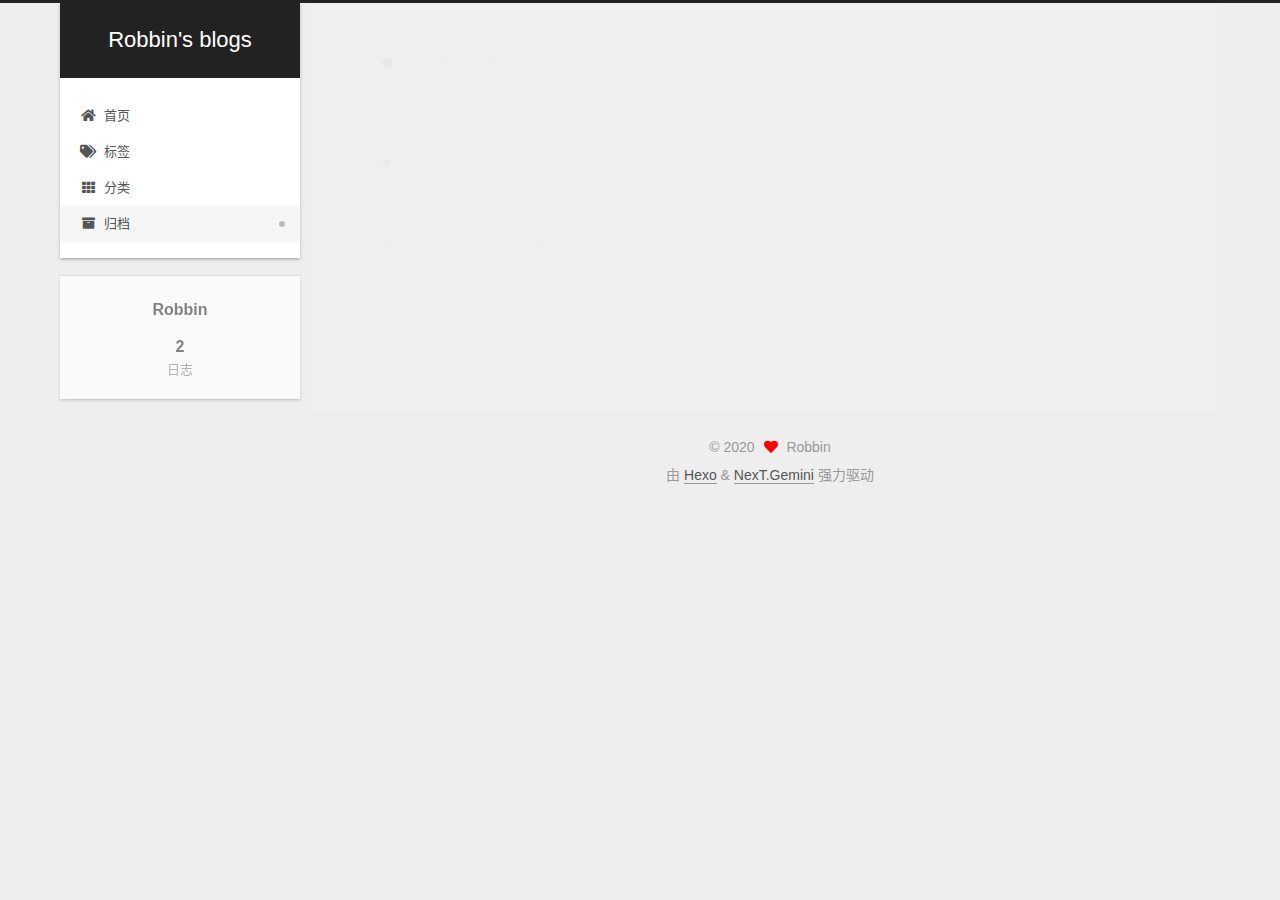
==== commit 46f06d94: "Site updated: 2020-06-24 15:38:50" ====
--- a/archives/index.html
+++ b/archives/index.html
@@ -1,316 +1,212 @@
 <!DOCTYPE html>
-
-
-
-  
-
-
-<html class="theme-next muse use-motion" lang="en">
+<html lang="zh-CN">
 <head>
-  <meta charset="UTF-8"/>
-<meta http-equiv="X-UA-Compatible" content="IE=edge" />
-<meta name="viewport" content="width=device-width, initial-scale=1, maximum-scale=1"/>
+  <meta charset="UTF-8">
+<meta name="viewport" content="width=device-width, initial-scale=1, maximum-scale=2">
 <meta name="theme-color" content="#222">
-
-
-
-
-
-
-
-
-
-<meta http-equiv="Cache-Control" content="no-transform" />
-<meta http-equiv="Cache-Control" content="no-siteapp" />
-
-
-
-
-
-
-
-
-
-
-
-
-
-
-
-
-  
-  
-  <link href="/lib/fancybox/source/jquery.fancybox.css?v=2.1.5" rel="stylesheet" type="text/css" />
-
-
-
-
-
-
-
-<link href="/lib/font-awesome/css/font-awesome.min.css?v=4.6.2" rel="stylesheet" type="text/css" />
-
-<link href="/css/main.css?v=5.1.4" rel="stylesheet" type="text/css" />
-
-
-  <link rel="apple-touch-icon" sizes="180x180" href="/images/apple-touch-icon-next.png?v=5.1.4">
-
-
-  <link rel="icon" type="image/png" sizes="32x32" href="/images/favicon-32x32-next.png?v=5.1.4">
-
-
-  <link rel="icon" type="image/png" sizes="16x16" href="/images/favicon-16x16-next.png?v=5.1.4">
-
-
-  <link rel="mask-icon" href="/images/logo.svg?v=5.1.4" color="#222">
-
-
-
-
-
-  <meta name="keywords" content="Hexo, NexT" />
-
-
-
-
-
-
-
-
-
-
-<meta property="og:type" content="website">
-<meta property="og:title" content="Hexo">
+<meta name="generator" content="Hexo 4.2.1">
+  <link rel="apple-touch-icon" sizes="180x180" href="/images/apple-touch-icon-next.png">
+  <link rel="icon" type="image/png" sizes="32x32" href="/images/favicon-32x32-next.png">
+  <link rel="icon" type="image/png" sizes="16x16" href="/images/favicon-16x16-next.png">
+  <link rel="mask-icon" href="/images/logo.svg" color="#222">
+
+<link rel="stylesheet" href="/css/main.css">
+
+
+<link rel="stylesheet" href="/lib/font-awesome/css/all.min.css">
+
+<script id="hexo-configurations">
+    var NexT = window.NexT || {};
+    var CONFIG = {"hostname":"yoursite.com","root":"/","scheme":"Gemini","version":"7.8.0","exturl":false,"sidebar":{"position":"left","display":"post","padding":18,"offset":12,"onmobile":false},"copycode":{"enable":false,"show_result":false,"style":null},"back2top":{"enable":true,"sidebar":false,"scrollpercent":false},"bookmark":{"enable":false,"color":"#222","save":"auto"},"fancybox":false,"mediumzoom":false,"lazyload":false,"pangu":false,"comments":{"style":"tabs","active":null,"storage":true,"lazyload":false,"nav":null},"algolia":{"hits":{"per_page":10},"labels":{"input_placeholder":"Search for Posts","hits_empty":"We didn't find any results for the search: ${query}","hits_stats":"${hits} results found in ${time} ms"}},"localsearch":{"enable":false,"trigger":"auto","top_n_per_article":1,"unescape":false,"preload":false},"motion":{"enable":true,"async":false,"transition":{"post_block":"fadeIn","post_header":"slideDownIn","post_body":"slideDownIn","coll_header":"slideLeftIn","sidebar":"slideUpIn"}}};
+  </script>
+
+  <meta property="og:type" content="website">
+<meta property="og:title" content="Robbin&#39;s blogs">
 <meta property="og:url" content="http://yoursite.com/archives/index.html">
-<meta property="og:site_name" content="Hexo">
-<meta property="og:locale" content="en_US">
-<meta property="article:author" content="John Doe">
+<meta property="og:site_name" content="Robbin&#39;s blogs">
+<meta property="og:locale" content="zh_CN">
+<meta property="article:author" content="Robbin">
 <meta name="twitter:card" content="summary">
 
-
-
-<script type="text/javascript" id="hexo.configurations">
-  var NexT = window.NexT || {};
-  var CONFIG = {
-    root: '/',
-    scheme: 'Muse',
-    version: '5.1.4',
-    sidebar: {"position":"left","display":"post","offset":12,"b2t":false,"scrollpercent":false,"onmobile":false},
-    fancybox: true,
-    tabs: true,
-    motion: {"enable":true,"async":false,"transition":{"post_block":"fadeIn","post_header":"slideDownIn","post_body":"slideDownIn","coll_header":"slideLeftIn","sidebar":"slideUpIn"}},
-    duoshuo: {
-      userId: '0',
-      author: 'Author'
-    },
-    algolia: {
-      applicationID: '',
-      apiKey: '',
-      indexName: '',
-      hits: {"per_page":10},
-      labels: {"input_placeholder":"Search for Posts","hits_empty":"We didn't find any results for the search: ${query}","hits_stats":"${hits} results found in ${time} ms"}
-    }
+<link rel="canonical" href="http://yoursite.com/archives/">
+
+
+<script id="page-configurations">
+  // https://hexo.io/docs/variables.html
+  CONFIG.page = {
+    sidebar: "",
+    isHome : false,
+    isPost : false,
+    lang   : 'zh-CN'
   };
 </script>
 
-
-
-  <link rel="canonical" href="http://yoursite.com/archives/"/>
-
-
-
-
-
-  <title>Archive | Hexo</title>
-  
-
-
-
-
-
-
-
-
-<meta name="generator" content="Hexo 4.2.1"></head>
-
-<body itemscope itemtype="http://schema.org/WebPage" lang="en">
-
-  
-  
+  <title>归档 | Robbin's blogs</title>
+  
+
+
+
+
+
+
+  <noscript>
+  <style>
+  .use-motion .brand,
+  .use-motion .menu-item,
+  .sidebar-inner,
+  .use-motion .post-block,
+  .use-motion .pagination,
+  .use-motion .comments,
+  .use-motion .post-header,
+  .use-motion .post-body,
+  .use-motion .collection-header { opacity: initial; }
+
+  .use-motion .site-title,
+  .use-motion .site-subtitle {
+    opacity: initial;
+    top: initial;
+  }
+
+  .use-motion .logo-line-before i { left: initial; }
+  .use-motion .logo-line-after i { right: initial; }
+  </style>
+</noscript>
+
+</head>
+
+<body itemscope itemtype="http://schema.org/WebPage">
+  <div class="container use-motion">
+    <div class="headband"></div>
+
+    <header class="header" itemscope itemtype="http://schema.org/WPHeader">
+      <div class="header-inner"><div class="site-brand-container">
+  <div class="site-nav-toggle">
+    <div class="toggle" aria-label="切换导航栏">
+      <span class="toggle-line toggle-line-first"></span>
+      <span class="toggle-line toggle-line-middle"></span>
+      <span class="toggle-line toggle-line-last"></span>
+    </div>
+  </div>
+
+  <div class="site-meta">
+
+    <a href="/" class="brand" rel="start">
+      <span class="logo-line-before"><i></i></span>
+      <h1 class="site-title">Robbin's blogs</h1>
+      <span class="logo-line-after"><i></i></span>
+    </a>
+  </div>
+
+  <div class="site-nav-right">
+    <div class="toggle popup-trigger">
+    </div>
+  </div>
+</div>
+
+
+
+
+<nav class="site-nav">
+  <ul id="menu" class="main-menu menu">
+        <li class="menu-item menu-item-home">
+
+    <a href="/" rel="section"><i class="fa fa-home fa-fw"></i>首页</a>
+
+  </li>
+        <li class="menu-item menu-item-tags">
+
+    <a href="/tags/" rel="section"><i class="fa fa-tags fa-fw"></i>标签</a>
+
+  </li>
+        <li class="menu-item menu-item-categories">
+
+    <a href="/categories/" rel="section"><i class="fa fa-th fa-fw"></i>分类</a>
+
+  </li>
+        <li class="menu-item menu-item-archives">
+
+    <a href="/archives/" rel="section"><i class="fa fa-archive fa-fw"></i>归档</a>
+
+  </li>
+  </ul>
+</nav>
+
+
+
+
+</div>
+    </header>
+
     
-  
-
-  <div class="container sidebar-position-left page-archive">
-    <div class="headband"></div>
-
-    <header id="header" class="header" itemscope itemtype="http://schema.org/WPHeader">
-      <div class="header-inner"><div class="site-brand-wrapper">
-  <div class="site-meta ">
-    
-
-    <div class="custom-logo-site-title">
-      <a href="/"  class="brand" rel="start">
-        <span class="logo-line-before"><i></i></span>
-        <span class="site-title">Hexo</span>
-        <span class="logo-line-after"><i></i></span>
-      </a>
-    </div>
-      
-        <p class="site-subtitle"></p>
-      
-  </div>
-
-  <div class="site-nav-toggle">
-    <button>
-      <span class="btn-bar"></span>
-      <span class="btn-bar"></span>
-      <span class="btn-bar"></span>
-    </button>
-  </div>
-</div>
-
-<nav class="site-nav">
-  
-
-  
-    <ul id="menu" class="menu">
-      
-        
-        <li class="menu-item menu-item-home">
-          <a href="/%20" rel="section">
-            
-              <i class="menu-item-icon fa fa-fw fa-home"></i> <br />
-            
-            Home
-          </a>
-        </li>
-      
-        
-        <li class="menu-item menu-item-archives">
-          <a href="/archives/%20" rel="section">
-            
-              <i class="menu-item-icon fa fa-fw fa-archive"></i> <br />
-            
-            Archives
-          </a>
-        </li>
-      
-
-      
-    </ul>
-  
-
-  
-</nav>
-
-
-
- </div>
-    </header>
-
-    <main id="main" class="main">
+  <div class="back-to-top">
+    <i class="fa fa-arrow-up"></i>
+    <span>0%</span>
+  </div>
+
+
+    <main class="main">
       <div class="main-inner">
         <div class="content-wrap">
-          <div id="content" class="content">
+          
+
+          <div class="content archive">
             
 
   
   
   
-  <div class="post-block archive">
-    <div id="posts" class="posts-collapse">
-      <span class="archive-move-on"></span>
-
-      <span class="archive-page-counter">
-        
-        
-        
-          
-        
-        Um..! 2 posts in total. Keep on posting.
-      </span>
+  <div class="post-block">
+    <div class="posts-collapse">
+      <div class="collection-title">
+        <span class="collection-header">嗯..! 目前共计 2 篇日志。 继续努力。</span>
+      </div>
 
       
-
-        
-        
-        
-
-        
-          
-          <div class="collection-title">
-            <h1 class="archive-year" id="archive-year-2020">2020</h1>
-          </div>
-        
-        
-
-        
-
-  <article class="post post-type-normal" itemscope itemtype="http://schema.org/Article">
+    <div class="collection-year">
+      <span class="collection-header">2020</span>
+    </div>
+
+  <article itemscope itemtype="http://schema.org/Article">
     <header class="post-header">
 
-      <h2 class="post-title">
-        
-            <a class="post-title-link" href="/2020/06/24/%E6%88%91%E7%9A%84%E7%AC%AC%E4%B8%80%E7%AF%87%E5%8D%9A%E5%AE%A2%E6%96%87%E7%AB%A0/" itemprop="url">
-              
-                <span itemprop="name">我的第一篇博客文章</span>
-              
-            </a>
-        
-      </h2>
-
       <div class="post-meta">
-        <time class="post-time" itemprop="dateCreated"
+        <time itemprop="dateCreated"
               datetime="2020-06-24T12:24:06+08:00"
-              content="2020-06-24" >
+              content="2020-06-24">
           06-24
         </time>
       </div>
 
+      <div class="post-title">
+          <a class="post-title-link" href="/2020/06/24/%E6%88%91%E7%9A%84%E7%AC%AC%E4%B8%80%E7%AF%87%E5%8D%9A%E5%AE%A2%E6%96%87%E7%AB%A0/" itemprop="url">
+            <span itemprop="name">我的第一篇博客文章</span>
+          </a>
+      </div>
+
     </header>
   </article>
 
-
-
-      
-
-        
-        
-        
-
-        
-        
-
-        
-
-  <article class="post post-type-normal" itemscope itemtype="http://schema.org/Article">
+  <article itemscope itemtype="http://schema.org/Article">
     <header class="post-header">
 
-      <h2 class="post-title">
-        
-            <a class="post-title-link" href="/2020/06/24/hello-world/" itemprop="url">
-              
-                <span itemprop="name">Hello World</span>
-              
-            </a>
-        
-      </h2>
-
       <div class="post-meta">
-        <time class="post-time" itemprop="dateCreated"
+        <time itemprop="dateCreated"
               datetime="2020-06-24T12:19:23+08:00"
-              content="2020-06-24" >
+              content="2020-06-24">
           06-24
         </time>
       </div>
 
+      <div class="post-title">
+          <a class="post-title-link" href="/2020/06/24/hello-world/" itemprop="url">
+            <span itemprop="name">Hello World</span>
+          </a>
+      </div>
+
     </header>
   </article>
 
 
-
-      
-
     </div>
   </div>
   
@@ -324,261 +220,147 @@
           </div>
           
 
-
-          
-
-        </div>
-        
-          
-  
-  <div class="sidebar-toggle">
-    <div class="sidebar-toggle-line-wrap">
-      <span class="sidebar-toggle-line sidebar-toggle-line-first"></span>
-      <span class="sidebar-toggle-line sidebar-toggle-line-middle"></span>
-      <span class="sidebar-toggle-line sidebar-toggle-line-last"></span>
-    </div>
-  </div>
-
-  <aside id="sidebar" class="sidebar">
-    
-    <div class="sidebar-inner">
-
-      
-
-      
-
-      <section class="site-overview-wrap sidebar-panel sidebar-panel-active">
-        <div class="site-overview">
-          <div class="site-author motion-element" itemprop="author" itemscope itemtype="http://schema.org/Person">
-            
-              <p class="site-author-name" itemprop="name">John Doe</p>
-              <p class="site-description motion-element" itemprop="description"></p>
-          </div>
-
-          <nav class="site-state motion-element">
-
-            
-              <div class="site-state-item site-state-posts">
-              
-                <a href="/archives/%20%7C%7C%20archive">
-              
-                  <span class="site-state-item-count">2</span>
-                  <span class="site-state-item-name">posts</span>
-                </a>
-              </div>
-            
-
-            
-
-            
-
-          </nav>
-
-          
-
-          
-
-          
-          
-
-          
-          
-
-          
-
-        </div>
-      </section>
-
-      
-
-      
-
-    </div>
-  </aside>
-
-
-        
-      </div>
-    </main>
-
-    <footer id="footer" class="footer">
-      <div class="footer-inner">
-        <div class="copyright">&copy; <span itemprop="copyrightYear">2020</span>
-  <span class="with-love">
-    <i class="fa fa-user"></i>
-  </span>
-  <span class="author" itemprop="copyrightHolder">John Doe</span>
-
-  
-</div>
-
-
-  <div class="powered-by">Powered by <a class="theme-link" target="_blank" href="https://hexo.io">Hexo</a></div>
-
-
-
-  <span class="post-meta-divider">|</span>
-
-
-
-  <div class="theme-info">Theme &mdash; <a class="theme-link" target="_blank" href="https://github.com/iissnan/hexo-theme-next">NexT.Muse</a> v5.1.4</div>
-
-
-
-
-        
-
-
-
-
-
-
-
-        
-      </div>
-    </footer>
-
-    
-      <div class="back-to-top">
-        <i class="fa fa-arrow-up"></i>
-        
-      </div>
-    
-
-    
-
-  </div>
-
-  
-
-<script type="text/javascript">
-  if (Object.prototype.toString.call(window.Promise) !== '[object Function]') {
-    window.Promise = null;
+<script>
+  window.addEventListener('tabs:register', () => {
+    let { activeClass } = CONFIG.comments;
+    if (CONFIG.comments.storage) {
+      activeClass = localStorage.getItem('comments_active') || activeClass;
+    }
+    if (activeClass) {
+      let activeTab = document.querySelector(`a[href="#comment-${activeClass}"]`);
+      if (activeTab) {
+        activeTab.click();
+      }
+    }
+  });
+  if (CONFIG.comments.storage) {
+    window.addEventListener('tabs:click', event => {
+      if (!event.target.matches('.tabs-comment .tab-content .tab-pane')) return;
+      let commentClass = event.target.classList[1];
+      localStorage.setItem('comments_active', commentClass);
+    });
   }
 </script>
 
-
-
-
-
-
-
-
-
-  
-
-
-
-
-
-
-
-
-
-
-
-
-  
-  
-    <script type="text/javascript" src="/lib/jquery/index.js?v=2.1.3"></script>
-  
-
-  
-  
-    <script type="text/javascript" src="/lib/fastclick/lib/fastclick.min.js?v=1.0.6"></script>
-  
-
-  
-  
-    <script type="text/javascript" src="/lib/jquery_lazyload/jquery.lazyload.js?v=1.9.7"></script>
-  
-
-  
-  
-    <script type="text/javascript" src="/lib/velocity/velocity.min.js?v=1.2.1"></script>
-  
-
-  
-  
-    <script type="text/javascript" src="/lib/velocity/velocity.ui.min.js?v=1.2.1"></script>
-  
-
-  
-  
-    <script type="text/javascript" src="/lib/fancybox/source/jquery.fancybox.pack.js?v=2.1.5"></script>
-  
-
-
-  
-
-
-  <script type="text/javascript" src="/js/src/utils.js?v=5.1.4"></script>
-
-  <script type="text/javascript" src="/js/src/motion.js?v=5.1.4"></script>
-
-
-
-  
-  
-
-  
-
-  
-
-
-  <script type="text/javascript" src="/js/src/bootstrap.js?v=5.1.4"></script>
-
-
-
-  
-
-
-  
-
-
-
-
-	
-
-
-
-
-
-  
-
-
-
-
-
-  
-
-
-
-
-
-
-
-
-
-
-
-
-  
-
-
-
-
-
-  
-
-  
-
-  
-
-  
-  
-
-  
+        </div>
+          
+  
+  <div class="toggle sidebar-toggle">
+    <span class="toggle-line toggle-line-first"></span>
+    <span class="toggle-line toggle-line-middle"></span>
+    <span class="toggle-line toggle-line-last"></span>
+  </div>
+
+  <aside class="sidebar">
+    <div class="sidebar-inner">
+
+      <ul class="sidebar-nav motion-element">
+        <li class="sidebar-nav-toc">
+          文章目录
+        </li>
+        <li class="sidebar-nav-overview">
+          站点概览
+        </li>
+      </ul>
+
+      <!--noindex-->
+      <div class="post-toc-wrap sidebar-panel">
+      </div>
+      <!--/noindex-->
+
+      <div class="site-overview-wrap sidebar-panel">
+        <div class="site-author motion-element" itemprop="author" itemscope itemtype="http://schema.org/Person">
+  <p class="site-author-name" itemprop="name">Robbin</p>
+  <div class="site-description" itemprop="description"></div>
+</div>
+<div class="site-state-wrap motion-element">
+  <nav class="site-state">
+      <div class="site-state-item site-state-posts">
+          <a href="/archives/">
+        
+          <span class="site-state-item-count">2</span>
+          <span class="site-state-item-name">日志</span>
+        </a>
+      </div>
+  </nav>
+</div>
+
+
+
+      </div>
+
+    </div>
+  </aside>
+  <div id="sidebar-dimmer"></div>
+
+
+      </div>
+    </main>
+
+    <footer class="footer">
+      <div class="footer-inner">
+        
+
+        
+
+<div class="copyright">
+  
+  &copy; 
+  <span itemprop="copyrightYear">2020</span>
+  <span class="with-love">
+    <i class="fa fa-heart"></i>
+  </span>
+  <span class="author" itemprop="copyrightHolder">Robbin</span>
+</div>
+  <div class="powered-by">由 <a href="https://hexo.io/" class="theme-link" rel="noopener" target="_blank">Hexo</a> & <a href="https://theme-next.org/" class="theme-link" rel="noopener" target="_blank">NexT.Gemini</a> 强力驱动
+  </div>
+
+        
+
+
+
+
+
+
+
+
+      </div>
+    </footer>
+  </div>
+
+  
+  <script src="/lib/anime.min.js"></script>
+  <script src="/lib/velocity/velocity.min.js"></script>
+  <script src="/lib/velocity/velocity.ui.min.js"></script>
+
+<script src="/js/utils.js"></script>
+
+<script src="/js/motion.js"></script>
+
+
+<script src="/js/schemes/pisces.js"></script>
+
+
+<script src="/js/next-boot.js"></script>
+
+
+
+
+  
+
+
+
+
+
+
+
+
+
+
+
+
+
+
 
   
 
--- a/css/main.css
+++ b/css/main.css
@@ -1,66 +1,63 @@
-/* normalize.css v3.0.2 | MIT License | git.io/normalize */
+:root {
+  --body-bg-color: #eee;
+  --content-bg-color: #fff;
+  --card-bg-color: #f5f5f5;
+  --text-color: #555;
+  --blockquote-color: #666;
+  --link-color: #555;
+  --link-hover-color: #222;
+  --brand-color: #fff;
+  --brand-hover-color: #fff;
+  --table-row-odd-bg-color: #f9f9f9;
+  --table-row-hover-bg-color: #f5f5f5;
+  --menu-item-bg-color: #f5f5f5;
+  --btn-default-bg: #fff;
+  --btn-default-color: #555;
+  --btn-default-border-color: #555;
+  --btn-default-hover-bg: #222;
+  --btn-default-hover-color: #fff;
+  --btn-default-hover-border-color: #222;
+}
 html {
-  font-family: sans-serif; /* 1 */
-  -ms-text-size-adjust: 100%; /* 2 */
+  line-height: 1.15; /* 1 */
   -webkit-text-size-adjust: 100%; /* 2 */
 }
 body {
   margin: 0;
 }
-article,
-aside,
-details,
-figcaption,
-figure,
-footer,
-header,
-hgroup,
-main,
-menu,
-nav,
-section,
-summary {
+main {
   display: block;
-}
-audio,
-canvas,
-progress,
-video {
-  display: inline-block; /* 1 */
-  vertical-align: baseline; /* 2 */
-}
-audio:not([controls]) {
-  display: none;
-  height: 0;
-}
-[hidden],
-template {
-  display: none;
-}
-a {
-  background-color: transparent;
-}
-a:active,
-a:hover {
-  outline: 0;
-}
-abbr[title] {
-  border-bottom: 1px dotted;
-}
-b,
-strong {
-  font-weight: bold;
-}
-dfn {
-  font-style: italic;
 }
 h1 {
   font-size: 2em;
   margin: 0.67em 0;
 }
-mark {
-  background: #ff0;
-  color: #000;
+hr {
+  box-sizing: content-box; /* 1 */
+  height: 0; /* 1 */
+  overflow: visible; /* 2 */
+}
+pre {
+  font-family: monospace, monospace; /* 1 */
+  font-size: 1em; /* 2 */
+}
+a {
+  background: transparent;
+}
+abbr[title] {
+  border-bottom: none; /* 1 */
+  text-decoration: underline; /* 2 */
+  text-decoration: underline dotted; /* 2 */
+}
+b,
+strong {
+  font-weight: bolder;
+}
+code,
+kbd,
+samp {
+  font-family: monospace, monospace; /* 1 */
+  font-size: 1em; /* 2 */
 }
 small {
   font-size: 80%;
@@ -72,138 +69,122 @@
   position: relative;
   vertical-align: baseline;
 }
+sub {
+  bottom: -0.25em;
+}
 sup {
   top: -0.5em;
 }
-sub {
-  bottom: -0.25em;
-}
 img {
-  border: 0;
-}
-svg:not(:root) {
-  overflow: hidden;
-}
-figure {
-  margin: 1em 40px;
-}
-hr {
-  -moz-box-sizing: content-box;
-  box-sizing: content-box;
-  height: 0;
-}
-pre {
-  overflow: auto;
-}
-code,
-kbd,
-pre,
-samp {
-  font-family: monospace, monospace;
-  font-size: 1em;
+  border-style: none;
 }
 button,
 input,
 optgroup,
 select,
 textarea {
-  color: inherit; /* 1 */
-  font: inherit; /* 2 */
-  margin: 0; /* 3 */
-}
-button {
+  font-family: inherit; /* 1 */
+  font-size: 100%; /* 1 */
+  line-height: 1.15; /* 1 */
+  margin: 0; /* 2 */
+}
+button,
+input {
+/* 1 */
   overflow: visible;
 }
 button,
 select {
+/* 1 */
   text-transform: none;
 }
 button,
-html input[type="button"],
-input[type="reset"],
-input[type="submit"] {
-  -webkit-appearance: button; /* 2 */
-  cursor: pointer; /* 3 */
-}
-button[disabled],
-html input[disabled] {
-  cursor: default;
+[type='button'],
+[type='reset'],
+[type='submit'] {
+  -webkit-appearance: button;
 }
 button::-moz-focus-inner,
-input::-moz-focus-inner {
-  border: 0;
+[type='button']::-moz-focus-inner,
+[type='reset']::-moz-focus-inner,
+[type='submit']::-moz-focus-inner {
+  border-style: none;
   padding: 0;
 }
-input {
-  line-height: normal;
-}
-input[type="checkbox"],
-input[type="radio"] {
+button:-moz-focusring,
+[type='button']:-moz-focusring,
+[type='reset']:-moz-focusring,
+[type='submit']:-moz-focusring {
+  outline: 1px dotted ButtonText;
+}
+fieldset {
+  padding: 0.35em 0.75em 0.625em;
+}
+legend {
+  box-sizing: border-box; /* 1 */
+  color: inherit; /* 2 */
+  display: table; /* 1 */
+  max-width: 100%; /* 1 */
+  padding: 0; /* 3 */
+  white-space: normal; /* 1 */
+}
+progress {
+  vertical-align: baseline;
+}
+textarea {
+  overflow: auto;
+}
+[type='checkbox'],
+[type='radio'] {
   box-sizing: border-box; /* 1 */
   padding: 0; /* 2 */
 }
-input[type="number"]::-webkit-inner-spin-button,
-input[type="number"]::-webkit-outer-spin-button {
+[type='number']::-webkit-inner-spin-button,
+[type='number']::-webkit-outer-spin-button {
   height: auto;
 }
-input[type="search"] {
+[type='search'] {
+  outline-offset: -2px; /* 2 */
   -webkit-appearance: textfield; /* 1 */
-  -moz-box-sizing: content-box;
-  -webkit-box-sizing: content-box; /* 2 */
-  box-sizing: content-box;
-}
-input[type="search"]::-webkit-search-cancel-button,
-input[type="search"]::-webkit-search-decoration {
+}
+[type='search']::-webkit-search-decoration {
   -webkit-appearance: none;
 }
-fieldset {
-  border: 1px solid #c0c0c0;
-  margin: 0 2px;
-  padding: 0.35em 0.625em 0.75em;
-}
-legend {
-  border: 0; /* 1 */
-  padding: 0; /* 2 */
-}
-textarea {
-  overflow: auto;
-}
-optgroup {
-  font-weight: bold;
-}
-table {
-  border-collapse: collapse;
-  border-spacing: 0;
-}
-td,
-th {
-  padding: 0;
+::-webkit-file-upload-button {
+  font: inherit; /* 2 */
+  -webkit-appearance: button; /* 1 */
+}
+details {
+  display: block;
+}
+summary {
+  display: list-item;
+}
+template {
+  display: none;
+}
+[hidden] {
+  display: none;
 }
 ::selection {
   background: #262a30;
-  color: #fff;
-}
+  color: #eee;
+}
+html,
 body {
-  position: relative;
+  height: 100%;
+}
+body {
+  background: var(--body-bg-color);
+  color: var(--text-color);
   font-family: 'Lato', "PingFang SC", "Microsoft YaHei", sans-serif;
-  font-size: 14px;
+  font-size: 1em;
   line-height: 2;
-  color: #555;
-  background: #fff;
-}
-@media (max-width: 767px) {
+}
+@media (max-width: 991px) {
   body {
+    padding-left: 0 !important;
     padding-right: 0 !important;
-  }
-}
-@media (min-width: 768px) and (max-width: 991px) {
-  body {
-    padding-right: 0 !important;
-  }
-}
-@media (min-width: 1600px) {
-  body {
-    font-size: 16px;
   }
 }
 h1,
@@ -212,380 +193,293 @@
 h4,
 h5,
 h6 {
-  margin: 0;
-  padding: 0;
+  font-family: 'Lato', "PingFang SC", "Microsoft YaHei", sans-serif;
   font-weight: bold;
   line-height: 1.5;
-  font-family: 'Lato', "PingFang SC", "Microsoft YaHei", sans-serif;
-}
-h2,
-h3,
-h4,
-h5,
+  margin: 20px 0 15px;
+}
+h1 {
+  font-size: 1.5em;
+}
+h2 {
+  font-size: 1.375em;
+}
+h3 {
+  font-size: 1.25em;
+}
+h4 {
+  font-size: 1.125em;
+}
+h5 {
+  font-size: 1em;
+}
 h6 {
-  margin: 20px 0 15px;
-}
-h1 {
-  font-size: 22px;
-}
-@media (max-width: 767px) {
-  h1 {
-    font-size: 18px;
-  }
-}
-h2 {
-  font-size: 20px;
-}
-@media (max-width: 767px) {
-  h2 {
-    font-size: 16px;
-  }
-}
-h3 {
-  font-size: 18px;
-}
-@media (max-width: 767px) {
-  h3 {
-    font-size: 14px;
-  }
-}
-h4 {
-  font-size: 16px;
-}
-@media (max-width: 767px) {
-  h4 {
-    font-size: 12px;
-  }
-}
-h5 {
-  font-size: 14px;
-}
-@media (max-width: 767px) {
-  h5 {
-    font-size: 10px;
-  }
-}
-h6 {
-  font-size: 12px;
-}
-@media (max-width: 767px) {
-  h6 {
-    font-size: 8px;
-  }
+  font-size: 0.875em;
 }
 p {
   margin: 0 0 20px 0;
 }
-a {
-  color: #555;
+a,
+span.exturl {
+  border-bottom: 1px solid #999;
+  color: var(--link-color);
+  outline: 0;
   text-decoration: none;
-  outline: none;
-  border-bottom: 1px solid #999;
+  overflow-wrap: break-word;
   word-wrap: break-word;
-}
-a:hover {
-  color: #222;
-  border-bottom-color: #222;
+  cursor: pointer;
+}
+a:hover,
+span.exturl:hover {
+  border-bottom-color: var(--link-hover-color);
+  color: var(--link-hover-color);
+}
+iframe,
+img,
+video {
+  display: block;
+  margin-left: auto;
+  margin-right: auto;
+  max-width: 100%;
+}
+hr {
+  background-image: repeating-linear-gradient(-45deg, #ddd, #ddd 4px, transparent 4px, transparent 8px);
+  border: 0;
+  height: 3px;
+  margin: 40px 0;
 }
 blockquote {
+  border-left: 4px solid #ddd;
+  color: var(--blockquote-color);
   margin: 0;
-  padding: 0;
-}
-img {
-  display: block;
-  margin: auto;
-  max-width: 100%;
-  height: auto;
-}
-hr {
-  margin: 40px 0;
-  height: 3px;
-  border: none;
-  background-color: #ddd;
-  background-image: repeating-linear-gradient(-45deg, #fff, #fff 4px, transparent 4px, transparent 8px);
-}
-blockquote {
   padding: 0 15px;
-  color: #666;
-  border-left: 4px solid #ddd;
 }
 blockquote cite::before {
-  content: "-";
+  content: '-';
   padding: 0 5px;
 }
 dt {
-  font-weight: 700;
+  font-weight: bold;
 }
 dd {
   margin: 0;
   padding: 0;
 }
 kbd {
+  background-color: #f5f5f5;
+  background-image: linear-gradient(#eee, #fff, #eee);
   border: 1px solid #ccc;
   border-radius: 0.2em;
   box-shadow: 0.1em 0.1em 0.2em rgba(0,0,0,0.1);
-  background-color: #f9f9f9;
+  color: #555;
   font-family: inherit;
-  background-image: -webkit-linear-gradient(top, #eee, #fff, #eee);
   padding: 0.1em 0.3em;
   white-space: nowrap;
 }
-.text-left {
-  text-align: left;
-}
-.text-center {
-  text-align: center;
-}
-.text-right {
-  text-align: right;
-}
-.text-justify {
-  text-align: justify;
-}
-.text-nowrap {
-  white-space: nowrap;
-}
-.text-lowercase {
-  text-transform: lowercase;
-}
-.text-uppercase {
-  text-transform: uppercase;
-}
-.text-capitalize {
-  text-transform: capitalize;
-}
-.center-block {
-  display: block;
-  margin-left: auto;
-  margin-right: auto;
-}
-.clearfix:before,
-.clearfix:after {
-  content: " ";
-  display: table;
-}
-.clearfix:after {
-  clear: both;
-}
-.pullquote {
-  width: 45%;
-}
-.pullquote.left {
-  float: left;
-  margin-left: 5px;
-  margin-right: 10px;
-}
-.pullquote.right {
-  float: right;
-  margin-left: 10px;
-  margin-right: 5px;
-}
-.affix.affix.affix {
-  position: fixed;
-}
-.translation {
-  margin-top: -20px;
-  font-size: 14px;
-  color: #999;
-}
-.scrollbar-measure {
-  width: 100px;
-  height: 100px;
-  overflow: scroll;
-  position: absolute;
-  top: -9999px;
-}
-.use-motion .motion-element {
-  opacity: 0;
+.table-container {
+  overflow: auto;
 }
 table {
-  margin: 20px 0;
-  width: 100%;
   border-collapse: collapse;
   border-spacing: 0;
-  border: 1px solid #ddd;
-  font-size: 14px;
-  table-layout: fixed;
-  word-wrap: break-all;
-}
-table>tbody>tr:nth-of-type(odd) {
-  background-color: #f9f9f9;
-}
-table>tbody>tr:hover {
-  background-color: #f5f5f5;
+  font-size: 0.875em;
+  margin: 0 0 20px 0;
+  width: 100%;
+}
+tbody tr:nth-of-type(odd) {
+  background: var(--table-row-odd-bg-color);
+}
+tbody tr:hover {
+  background: var(--table-row-hover-bg-color);
 }
 caption,
 th,
 td {
+  font-weight: normal;
   padding: 8px;
-  text-align: left;
   vertical-align: middle;
-  font-weight: normal;
 }
 th,
 td {
+  border: 1px solid #ddd;
   border-bottom: 3px solid #ddd;
-  border-right: 1px solid #eee;
 }
 th {
+  font-weight: 700;
   padding-bottom: 10px;
-  font-weight: 700;
 }
 td {
   border-bottom-width: 1px;
 }
-html,
-body {
-  height: 100%;
-}
-.container {
+.btn {
+  background: var(--btn-default-bg);
+  border: 2px solid var(--btn-default-border-color);
+  border-radius: 2px;
+  color: var(--btn-default-color);
+  display: inline-block;
+  font-size: 0.875em;
+  line-height: 2;
+  padding: 0 20px;
+  text-decoration: none;
+  transition-property: background-color;
+  transition-delay: 0s;
+  transition-duration: 0.2s;
+  transition-timing-function: ease-in-out;
+}
+.btn:hover {
+  background: var(--btn-default-hover-bg);
+  border-color: var(--btn-default-hover-border-color);
+  color: var(--btn-default-hover-color);
+}
+.btn + .btn {
+  margin: 0 0 8px 8px;
+}
+.btn .fa-fw {
+  text-align: left;
+  width: 1.285714285714286em;
+}
+.toggle {
+  line-height: 0;
+}
+.toggle .toggle-line {
+  background: #fff;
+  display: inline-block;
+  height: 2px;
+  left: 0;
   position: relative;
-  min-height: 100%;
-}
-.header-inner {
-  margin: 0 auto;
-  padding: 100px 0 70px;
-  width: 700px;
-}
-@media (min-width: 1600px) {
-  .container .header-inner {
-    width: 900px;
-  }
-}
-.main {
-  padding-bottom: 150px;
-}
-.main-inner {
-  margin: 0 auto;
-  width: 700px;
-}
-@media (min-width: 1600px) {
-  .container .main-inner {
-    width: 900px;
-  }
-}
-.footer {
-  position: absolute;
-  left: 0;
-  bottom: 0;
+  top: 0;
+  transition: all 0.4s;
+  vertical-align: top;
   width: 100%;
-  min-height: 50px;
-}
-.footer-inner {
-  box-sizing: border-box;
-  margin: 20px auto;
-  width: 700px;
-}
-@media (min-width: 1600px) {
-  .container .footer-inner {
-    width: 900px;
-  }
-}
-pre,
-.highlight {
-  overflow: auto;
-  margin: 20px 0;
-  padding: 0;
-  font-size: 13px;
+}
+.toggle .toggle-line:not(:first-child) {
+  margin-top: 3px;
+}
+.toggle.toggle-arrow .toggle-line-first {
+  left: 50%;
+  top: 2px;
+  transform: rotate(45deg);
+  width: 50%;
+}
+.toggle.toggle-arrow .toggle-line-middle {
+  left: 2px;
+  width: 90%;
+}
+.toggle.toggle-arrow .toggle-line-last {
+  left: 50%;
+  top: -2px;
+  transform: rotate(-45deg);
+  width: 50%;
+}
+.toggle.toggle-close .toggle-line-first {
+  transform: rotate(-45deg);
+  top: 5px;
+}
+.toggle.toggle-close .toggle-line-middle {
+  opacity: 0;
+}
+.toggle.toggle-close .toggle-line-last {
+  transform: rotate(45deg);
+  top: -5px;
+}
+.highlight,
+pre {
+  background: #f7f7f7;
   color: #4d4d4c;
-  background: #f7f7f7;
   line-height: 1.6;
+  margin: 0 auto 20px;
 }
 pre,
 code {
-  font-family: consolas, Menlo, "PingFang SC", "Microsoft YaHei", monospace;
+  font-family: consolas, Menlo, monospace, "PingFang SC", "Microsoft YaHei";
 }
 code {
-  padding: 2px 4px;
-  word-wrap: break-word;
-  color: #555;
   background: #eee;
   border-radius: 3px;
-  font-size: 13px;
-}
-pre {
-  padding: 10px;
-}
-pre code {
-  padding: 0;
-  color: #4d4d4c;
-  background: none;
-  text-shadow: none;
-}
-.highlight {
-  border-radius: 1px;
+  color: #555;
+  padding: 2px 4px;
+  overflow-wrap: break-word;
+  word-wrap: break-word;
+}
+.highlight *::selection {
+  background: #d6d6d6;
 }
 .highlight pre {
-  border: none;
+  border: 0;
   margin: 0;
   padding: 10px 0;
 }
 .highlight table {
+  border: 0;
   margin: 0;
   width: auto;
-  border: none;
 }
 .highlight td {
-  border: none;
+  border: 0;
   padding: 0;
 }
 .highlight figcaption {
-  font-size: 1em;
+  background: #eff2f3;
   color: #4d4d4c;
-  line-height: 1em;
-  margin-bottom: 1em;
-}
-.highlight figcaption:before,
-.highlight figcaption:after {
-  content: " ";
-  display: table;
-}
-.highlight figcaption:after {
-  clear: both;
+  display: flex;
+  font-size: 0.875em;
+  justify-content: space-between;
+  line-height: 1.2;
+  padding: 0.5em;
 }
 .highlight figcaption a {
-  float: right;
   color: #4d4d4c;
 }
 .highlight figcaption a:hover {
   border-bottom-color: #4d4d4c;
 }
+.highlight .gutter {
+  -moz-user-select: none;
+  -ms-user-select: none;
+  -webkit-user-select: none;
+  user-select: none;
+}
 .highlight .gutter pre {
+  background: #eff2f3;
+  color: #869194;
   padding-left: 10px;
   padding-right: 10px;
-  color: #869194;
   text-align: right;
-  background-color: #eff2f3;
 }
 .highlight .code pre {
+  background: #f7f7f7;
+  padding-left: 10px;
   width: 100%;
-  padding-left: 10px;
-  padding-right: 10px;
-  background-color: #f7f7f7;
-}
-.highlight .line {
-  height: 20px;
-}
-.gutter {
-  -webkit-user-select: none;
+}
+.gist table {
+  width: auto;
+}
+.gist table td {
+  border: 0;
+}
+pre {
+  overflow: auto;
+  padding: 10px;
+}
+pre code {
+  background: none;
+  color: #4d4d4c;
+  font-size: 0.875em;
+  padding: 0;
+  text-shadow: none;
+}
+pre .deletion {
+  background: #fdd;
+}
+pre .addition {
+  background: #dfd;
+}
+pre .meta {
+  color: #eab700;
   -moz-user-select: none;
   -ms-user-select: none;
+  -webkit-user-select: none;
   user-select: none;
-}
-.gist table {
-  width: auto;
-}
-.gist table td {
-  border: none;
-}
-pre .deletion {
-  background: #fdd;
-}
-pre .addition {
-  background: #dfd;
-}
-pre .meta {
-  color: #8959a8;
 }
 pre .comment {
   color: #8e908c;
@@ -593,6 +487,7 @@
 pre .variable,
 pre .attribute,
 pre .tag,
+pre .name,
 pre .regexp,
 pre .ruby .constant,
 pre .xml .tag .title,
@@ -607,6 +502,7 @@
 pre .number,
 pre .preprocessor,
 pre .built_in,
+pre .builtin-name,
 pre .literal,
 pre .params,
 pre .constant,
@@ -616,13 +512,13 @@
 pre .ruby .class .title,
 pre .css .rules .attribute,
 pre .string,
+pre .symbol,
 pre .value,
 pre .inheritance,
 pre .header,
 pre .ruby .symbol,
 pre .xml .cdata,
 pre .special,
-pre .number,
 pre .formula {
   color: #718c00;
 }
@@ -644,110 +540,186 @@
 pre .javascript .function {
   color: #8959a8;
 }
-.full-image.full-image.full-image.full-image {
-  border: none;
-  max-width: 100%;
-  width: auto;
-  margin: 20px auto 25px;
-}
-@media (min-width: 992px) {
-  .full-image.full-image.full-image.full-image {
-    max-width: none;
-    width: 110%;
-    margin: 25px -5%;
-  }
-}
-.blockquote-center,
-.page-home .post-type-quote blockquote,
-.page-post-detail .post-type-quote blockquote {
-  position: relative;
+.blockquote-center {
+  border-left: none;
   margin: 40px 0;
   padding: 0;
-  border-left: none;
-  text-align: center;
-}
-.blockquote-center::before,
-.page-home .post-type-quote blockquote::before,
-.page-post-detail .post-type-quote blockquote::before,
-.blockquote-center::after,
-.page-home .post-type-quote blockquote::after,
-.page-post-detail .post-type-quote blockquote::after {
+  position: relative;
+  text-align: center;
+}
+.blockquote-center .fa {
+  display: block;
+  opacity: 0.6;
   position: absolute;
-  content: ' ';
+  width: 100%;
+}
+.blockquote-center .fa-quote-left {
+  border-top: 1px solid #ccc;
+  text-align: left;
+  top: -20px;
+}
+.blockquote-center .fa-quote-right {
+  border-bottom: 1px solid #ccc;
+  text-align: right;
+  bottom: -20px;
+}
+.blockquote-center p,
+.blockquote-center div {
+  text-align: center;
+}
+.post-body .group-picture img {
+  margin: 0 auto;
+  padding: 0 3px;
+}
+.group-picture-row {
+  margin-bottom: 6px;
+  overflow: hidden;
+}
+.group-picture-column {
+  float: left;
+  margin-bottom: 10px;
+}
+.post-body .label {
+  color: #555;
+  display: inline;
+  padding: 0 2px;
+}
+.post-body .label.default {
+  background: #f0f0f0;
+}
+.post-body .label.primary {
+  background: #efe6f7;
+}
+.post-body .label.info {
+  background: #e5f2f8;
+}
+.post-body .label.success {
+  background: #e7f4e9;
+}
+.post-body .label.warning {
+  background: #fcf6e1;
+}
+.post-body .label.danger {
+  background: #fae8eb;
+}
+.post-body .tabs {
+  margin-bottom: 20px;
+}
+.post-body .tabs,
+.tabs-comment {
   display: block;
-  width: 100%;
-  height: 24px;
-  opacity: 0.2;
-  background-repeat: no-repeat;
-  background-position: 0 -6px;
-  background-size: 22px 22px;
-}
-.blockquote-center::before,
-.page-home .post-type-quote blockquote::before,
-.page-post-detail .post-type-quote blockquote::before {
-  top: -20px;
-  background-image: url("../images/quote-l.svg");
-  border-top: 1px solid #ccc;
-}
-.blockquote-center::after,
-.page-home .post-type-quote blockquote::after,
-.page-post-detail .post-type-quote blockquote::after {
-  bottom: -20px;
-  background-image: url("../images/quote-r.svg");
-  border-bottom: 1px solid #ccc;
-  background-position: 100% 8px;
-}
-.blockquote-center p,
-.page-home .post-type-quote blockquote p,
-.page-post-detail .post-type-quote blockquote p,
-.blockquote-center div,
-.page-home .post-type-quote blockquote div,
-.page-post-detail .post-type-quote blockquote div {
-  text-align: center;
-}
-.post .post-body .group-picture img {
-  box-sizing: border-box;
-  padding: 0 3px;
-  border: none;
-}
-.post .group-picture-row {
-  overflow: hidden;
-  margin-top: 6px;
-}
-.post .group-picture-row:first-child {
-  margin-top: 0;
-}
-.post .group-picture-column {
-  float: left;
-}
-.page-post-detail .post-body .group-picture-column {
-  float: none;
-  margin-top: 10px;
-  width: auto !important;
-}
-.page-post-detail .post-body .group-picture-column img {
-  margin: 0 auto;
-}
-.page-archive .group-picture-container {
-  overflow: hidden;
-}
-.page-archive .group-picture-row {
-  float: left;
-}
-.page-archive .group-picture-row:first-child {
-  margin-top: 6px;
-}
-.page-archive .group-picture-column {
-  max-width: 150px;
-  max-height: 150px;
+  padding-top: 10px;
+  position: relative;
+}
+.post-body .tabs ul.nav-tabs,
+.tabs-comment ul.nav-tabs {
+  display: flex;
+  flex-wrap: wrap;
+  margin: 0;
+  margin-bottom: -1px;
+  padding: 0;
+}
+@media (max-width: 413px) {
+  .post-body .tabs ul.nav-tabs,
+  .tabs-comment ul.nav-tabs {
+    display: block;
+    margin-bottom: 5px;
+  }
+}
+.post-body .tabs ul.nav-tabs li.tab,
+.tabs-comment ul.nav-tabs li.tab {
+  border-bottom: 1px solid #ddd;
+  border-left: 1px solid transparent;
+  border-right: 1px solid transparent;
+  border-top: 3px solid transparent;
+  flex-grow: 1;
+  list-style-type: none;
+  border-radius: 0 0 0 0;
+}
+@media (max-width: 413px) {
+  .post-body .tabs ul.nav-tabs li.tab,
+  .tabs-comment ul.nav-tabs li.tab {
+    border-bottom: 1px solid transparent;
+    border-left: 3px solid transparent;
+    border-right: 1px solid transparent;
+    border-top: 1px solid transparent;
+  }
+}
+@media (max-width: 413px) {
+  .post-body .tabs ul.nav-tabs li.tab,
+  .tabs-comment ul.nav-tabs li.tab {
+    border-radius: 0;
+  }
+}
+.post-body .tabs ul.nav-tabs li.tab a,
+.tabs-comment ul.nav-tabs li.tab a {
+  border-bottom: initial;
+  display: block;
+  line-height: 1.8;
+  outline: 0;
+  padding: 0.25em 0.75em;
+  text-align: center;
+  transition-delay: 0s;
+  transition-duration: 0.2s;
+  transition-timing-function: ease-out;
+}
+.post-body .tabs ul.nav-tabs li.tab a i,
+.tabs-comment ul.nav-tabs li.tab a i {
+  width: 1.285714285714286em;
+}
+.post-body .tabs ul.nav-tabs li.tab.active,
+.tabs-comment ul.nav-tabs li.tab.active {
+  border-bottom: 1px solid transparent;
+  border-left: 1px solid #ddd;
+  border-right: 1px solid #ddd;
+  border-top: 3px solid #fc6423;
+}
+@media (max-width: 413px) {
+  .post-body .tabs ul.nav-tabs li.tab.active,
+  .tabs-comment ul.nav-tabs li.tab.active {
+    border-bottom: 1px solid #ddd;
+    border-left: 3px solid #fc6423;
+    border-right: 1px solid #ddd;
+    border-top: 1px solid #ddd;
+  }
+}
+.post-body .tabs ul.nav-tabs li.tab.active a,
+.tabs-comment ul.nav-tabs li.tab.active a {
+  color: var(--link-color);
+  cursor: default;
+}
+.post-body .tabs .tab-content .tab-pane,
+.tabs-comment .tab-content .tab-pane {
+  border: 1px solid #ddd;
+  border-top: 0;
+  padding: 20px 20px 0 20px;
+  border-radius: 0;
+}
+.post-body .tabs .tab-content .tab-pane:not(.active),
+.tabs-comment .tab-content .tab-pane:not(.active) {
+  display: none;
+}
+.post-body .tabs .tab-content .tab-pane.active,
+.tabs-comment .tab-content .tab-pane.active {
+  display: block;
+}
+.post-body .tabs .tab-content .tab-pane.active:nth-of-type(1),
+.tabs-comment .tab-content .tab-pane.active:nth-of-type(1) {
+  border-radius: 0 0 0 0;
+}
+@media (max-width: 413px) {
+  .post-body .tabs .tab-content .tab-pane.active:nth-of-type(1),
+  .tabs-comment .tab-content .tab-pane.active:nth-of-type(1) {
+    border-radius: 0;
+  }
 }
 .post-body .note {
+  border-radius: 3px;
+  margin-bottom: 20px;
+  padding: 1em;
   position: relative;
-  padding: 15px;
-  margin-bottom: 20px;
   border: 1px solid #eee;
   border-left-width: 5px;
-  border-radius: 3px;
 }
 .post-body .note h2,
 .post-body .note h3,
@@ -755,16 +727,17 @@
 .post-body .note h5,
 .post-body .note h6 {
   margin-top: 0;
+  border-bottom: initial;
   margin-bottom: 0;
-  border-bottom: initial;
-  padding-top: 0 !important;
+  padding-top: 0;
 }
 .post-body .note p:first-child,
 .post-body .note ul:first-child,
 .post-body .note ol:first-child,
 .post-body .note table:first-child,
 .post-body .note pre:first-child,
-.post-body .note blockquote:first-child {
+.post-body .note blockquote:first-child,
+.post-body .note img:first-child {
   margin-top: 0;
 }
 .post-body .note p:last-child,
@@ -772,7 +745,8 @@
 .post-body .note ol:last-child,
 .post-body .note table:last-child,
 .post-body .note pre:last-child,
-.post-body .note blockquote:last-child {
+.post-body .note blockquote:last-child,
+.post-body .note img:last-child {
   margin-bottom: 0;
 }
 .post-body .note.default {
@@ -835,168 +809,28 @@
 .post-body .note.danger h6 {
   color: #d9534f;
 }
-.post-body .label {
-  display: inline;
-  padding: 0 2px;
-  white-space: nowrap;
-}
-.post-body .label.default {
-  background-color: #f0f0f0;
-}
-.post-body .label.primary {
-  background-color: #efe6f7;
-}
-.post-body .label.info {
-  background-color: #e5f2f8;
-}
-.post-body .label.success {
-  background-color: #e7f4e9;
-}
-.post-body .label.warning {
-  background-color: #fcf6e1;
-}
-.post-body .label.danger {
-  background-color: #fae8eb;
-}
-.post-body .tabs {
-  position: relative;
-  display: block;
-  margin-bottom: 20px;
-  padding-top: 10px;
-}
-.post-body .tabs ul.nav-tabs {
-  margin: 0;
-  padding: 0;
-  display: flex;
-  margin-bottom: -1px;
-}
-@media (max-width: 413px) {
-  .post-body .tabs ul.nav-tabs {
-    display: block;
-    margin-bottom: 5px;
-  }
-}
-.post-body .tabs ul.nav-tabs li.tab {
-  list-style-type: none !important;
-  margin: 0 0.25em 0 0;
-  border-top: 3px solid transparent;
-  border-left: 1px solid transparent;
-  border-right: 1px solid transparent;
-}
-@media (max-width: 413px) {
-  .post-body .tabs ul.nav-tabs li.tab {
-    margin: initial;
-    border-top: 1px solid transparent;
-    border-left: 3px solid transparent;
-    border-right: 1px solid transparent;
-    border-bottom: 1px solid transparent;
-  }
-}
-.post-body .tabs ul.nav-tabs li.tab a {
-  outline: 0;
-  border-bottom: initial;
-  display: block;
-  line-height: 1.8em;
-  padding: 0.25em 0.75em;
-  transition-duration: 0.2s;
-  transition-timing-function: ease-out;
-  transition-delay: 0s;
-}
-.post-body .tabs ul.nav-tabs li.tab a i {
-  width: 1.285714285714286em;
-}
-.post-body .tabs ul.nav-tabs li.tab.active {
-  border-top: 3px solid #fc6423;
-  border-left: 1px solid #ddd;
-  border-right: 1px solid #ddd;
-  background-color: #fff;
-}
-@media (max-width: 413px) {
-  .post-body .tabs ul.nav-tabs li.tab.active {
-    border-top: 1px solid #ddd;
-    border-left: 3px solid #fc6423;
-    border-right: 1px solid #ddd;
-    border-bottom: 1px solid #ddd;
-  }
-}
-.post-body .tabs ul.nav-tabs li.tab.active a {
-  cursor: default;
-  color: #555;
-}
-.post-body .tabs .tab-content {
-  background-color: #fff;
-}
-.post-body .tabs .tab-content .tab-pane {
-  border: 1px solid #ddd;
-  padding: 20px 20px 0 20px;
-}
-.post-body .tabs .tab-content .tab-pane:not(.active) {
-  display: none !important;
-}
-.post-body .tabs .tab-content .tab-pane.active {
-  display: block !important;
-}
-.btn {
-  display: inline-block;
-  padding: 0 20px;
-  font-size: 14px;
-  color: #fff;
-  background: #222;
-  border: 2px solid #222;
-  text-decoration: none;
-  border-radius: 0;
-  transition-property: background-color;
-  transition-duration: 0.2s;
-  transition-timing-function: ease-in-out;
-  transition-delay: 0s;
-  line-height: 2;
-}
-.btn:hover {
-  border-color: #222;
-  color: #222;
-  background: #fff;
-}
-.btn +.btn {
-  margin: 0 0 8px 8px;
-}
-.btn .fa-fw {
-  width: 1.285714285714286em;
-  text-align: left;
-}
-.btn-bar {
-  display: block;
-  width: 22px;
-  height: 2px;
-  background: #555;
-  border-radius: 1px;
-}
-.btn-bar+.btn-bar {
-  margin-top: 4px;
-}
-.pagination {
-  margin: 120px 0 40px;
-  text-align: center;
-  border-top: 1px solid #eee;
-}
-.page-number-basic,
 .pagination .prev,
 .pagination .next,
 .pagination .page-number,
 .pagination .space {
   display: inline-block;
+  margin: 0 10px;
+  padding: 0 11px;
   position: relative;
   top: -1px;
-  margin: 0 10px;
-  padding: 0 11px;
 }
 @media (max-width: 767px) {
-  .page-number-basic,
   .pagination .prev,
   .pagination .next,
   .pagination .page-number,
   .pagination .space {
     margin: 0 5px;
   }
+}
+.pagination {
+  border-top: 1px solid #eee;
+  margin: 120px 0 0;
+  text-align: center;
 }
 .pagination .prev,
 .pagination .next,
@@ -1004,9 +838,9 @@
   border-bottom: 0;
   border-top: 1px solid #eee;
   transition-property: border-color;
+  transition-delay: 0s;
   transition-duration: 0.2s;
   transition-timing-function: ease-in-out;
-  transition-delay: 0s;
 }
 .pagination .prev:hover,
 .pagination .next:hover,
@@ -1014,8 +848,8 @@
   border-top-color: #222;
 }
 .pagination .space {
+  margin: 0;
   padding: 0;
-  margin: 0;
 }
 .pagination .prev {
   margin-left: 0;
@@ -1024,9 +858,9 @@
   margin-right: 0;
 }
 .pagination .page-number.current {
-  color: #fff;
   background: #ccc;
   border-top-color: #ccc;
+  color: #fff;
 }
 @media (max-width: 767px) {
   .pagination {
@@ -1035,9 +869,9 @@
   .pagination .prev,
   .pagination .next,
   .pagination .page-number {
+    border-bottom: 1px solid #eee;
+    border-top: 0;
     margin-bottom: 10px;
-    border-top: 0;
-    border-bottom: 1px solid #eee;
     padding: 0 10px;
   }
   .pagination .prev:hover,
@@ -1047,60 +881,91 @@
   }
 }
 .comments {
-  margin: 60px 20px 0;
-}
-.tag-cloud {
-  text-align: center;
-}
-.tag-cloud a {
-  display: inline-block;
-  margin: 10px;
-}
-.back-to-top {
-  box-sizing: border-box;
-  position: fixed;
-  bottom: -100px;
-  right: 30px;
-  z-index: 1050;
-  padding: 0 6px;
-  width: 24px;
-  background: #222;
-  font-size: 12px;
-  opacity: 1;
-  color: #fff;
-  cursor: pointer;
-  text-align: center;
-  -webkit-transform: translateZ(0);
-  transition-property: bottom;
-  transition-duration: 0.2s;
-  transition-timing-function: ease-in-out;
-  transition-delay: 0s;
-}
-@media (min-width: 768px) and (max-width: 991px) {
-  .back-to-top {
-    display: none !important;
+  margin-top: 60px;
+  overflow: hidden;
+}
+.comment-button-group {
+  display: flex;
+  flex-wrap: wrap-reverse;
+  justify-content: center;
+  margin: 1em 0;
+}
+.comment-button-group .comment-button {
+  margin: 0.1em 0.2em;
+}
+.comment-button-group .comment-button.active {
+  background: var(--btn-default-hover-bg);
+  border-color: var(--btn-default-hover-border-color);
+  color: var(--btn-default-hover-color);
+}
+.comment-position {
+  display: none;
+}
+.comment-position.active {
+  display: block;
+}
+.tabs-comment {
+  background: var(--content-bg-color);
+  margin-top: 4em;
+  padding-top: 0;
+}
+.tabs-comment .comments {
+  border: 0;
+  box-shadow: none;
+  margin-top: 0;
+  padding-top: 0;
+}
+.container {
+  min-height: 100%;
+  position: relative;
+}
+.main-inner {
+  margin: 0 auto;
+  width: calc(100% - 20px);
+}
+@media (min-width: 1200px) {
+  .main-inner {
+    width: 1160px;
+  }
+}
+@media (min-width: 1600px) {
+  .main-inner {
+    width: 73%;
   }
 }
 @media (max-width: 767px) {
-  .back-to-top {
-    display: none !important;
-  }
-}
-.back-to-top.back-to-top-on {
-  bottom: 19px;
+  .content-wrap {
+    padding: 0 20px;
+  }
 }
 .header {
   background: transparent;
 }
 .header-inner {
-  position: relative;
+  margin: 0 auto;
+  width: calc(100% - 20px);
+}
+@media (min-width: 1200px) {
+  .header-inner {
+    width: 1160px;
+  }
+}
+@media (min-width: 1600px) {
+  .header-inner {
+    width: 73%;
+  }
+}
+.site-brand-container {
+  display: flex;
+  flex-shrink: 0;
+  padding: 0 10px;
 }
 .headband {
+  background: #222;
   height: 3px;
-  background: #222;
 }
 .site-meta {
-  margin: 0;
+  flex-grow: 1;
   text-align: center;
 }
 @media (max-width: 767px) {
@@ -1109,148 +974,573 @@
   }
 }
 .brand {
+  border-bottom: none;
+  color: var(--brand-color);
+  display: inline-block;
+  line-height: 1.375em;
+  padding: 0 40px;
   position: relative;
-  display: inline-block;
-  padding: 0 40px;
-  color: #fff;
-  background: #222;
-  border-bottom: none;
 }
 .brand:hover {
-  color: #fff;
-}
-.logo {
-  display: inline-block;
-  margin-right: 5px;
-  line-height: 36px;
-  vertical-align: top;
+  color: var(--brand-hover-color);
 }
 .site-title {
-  display: inline-block;
-  vertical-align: top;
-  line-height: 36px;
-  font-size: 20px;
+  font-family: 'Lato', "PingFang SC", "Microsoft YaHei", sans-serif;
+  font-size: 1.375em;
   font-weight: normal;
-  font-family: 'Lato', "PingFang SC", "Microsoft YaHei", sans-serif;
+  margin: 0;
 }
 .site-subtitle {
-  margin-top: 10px;
-  font-size: 13px;
-  color: #999;
+  color: #ddd;
+  font-size: 0.8125em;
+  margin: 10px 0;
 }
 .use-motion .brand {
   opacity: 0;
 }
-.use-motion .logo,
 .use-motion .site-title,
-.use-motion .site-subtitle {
+.use-motion .site-subtitle,
+.use-motion .custom-logo-image {
   opacity: 0;
   position: relative;
   top: -10px;
 }
-.site-nav-toggle {
+.site-nav-toggle,
+.site-nav-right {
   display: none;
-  position: absolute;
-  top: 10px;
-  left: 10px;
 }
 @media (max-width: 767px) {
-  .site-nav-toggle {
-    display: block;
-  }
-}
-.site-nav-toggle button {
-  margin-top: 2px;
-  padding: 9px 10px;
-  background: transparent;
-  border: none;
+  .site-nav-toggle,
+  .site-nav-right {
+    display: flex;
+    flex-direction: column;
+    justify-content: center;
+  }
+}
+.site-nav-toggle .toggle,
+.site-nav-right .toggle {
+  color: var(--text-color);
+  padding: 10px;
+  width: 22px;
+}
+.site-nav-toggle .toggle .toggle-line,
+.site-nav-right .toggle .toggle-line {
+  background: var(--text-color);
+  border-radius: 1px;
+}
+.site-nav {
+  display: block;
 }
 @media (max-width: 767px) {
   .site-nav {
+    clear: both;
     display: none;
-    margin: 0 -10px;
-    padding: 0 10px;
-    clear: both;
-    border-top: 1px solid #ddd;
-  }
-}
-@media (min-width: 768px) and (max-width: 991px) {
-  .site-nav {
-    display: block !important;
-  }
-}
-@media (min-width: 992px) {
-  .site-nav {
-    display: block !important;
-  }
+  }
+}
+.site-nav.site-nav-on {
+  display: block;
 }
 .menu {
   margin-top: 20px;
   padding-left: 0;
   text-align: center;
 }
-.menu .menu-item {
+.menu-item {
   display: inline-block;
+  list-style: none;
   margin: 0 10px;
-  list-style: none;
-}
-@media screen and (max-width: 767px) {
-  .menu .menu-item {
+}
+@media (max-width: 767px) {
+  .menu-item {
+    display: block;
     margin-top: 10px;
   }
-}
-.menu .menu-item a {
+  .menu-item.menu-item-search {
+    display: none;
+  }
+}
+.menu-item a,
+.menu-item span.exturl {
+  border-bottom: 0;
   display: block;
-  font-size: 13px;
-  line-height: inherit;
-  border-bottom: 1px solid transparent;
+  font-size: 0.8125em;
   transition-property: border-color;
+  transition-delay: 0s;
   transition-duration: 0.2s;
   transition-timing-function: ease-in-out;
-  transition-delay: 0s;
-}
-.menu .menu-item a:hover {
-  border-bottom-color: #222;
-}
-.menu .menu-item .fa {
-  margin-right: 5px;
+}
+@media (hover: none) {
+  .menu-item a:hover,
+  .menu-item span.exturl:hover {
+    border-bottom-color: transparent !important;
+  }
+}
+.menu-item .fa,
+.menu-item .fab,
+.menu-item .far,
+.menu-item .fas {
+  margin-right: 8px;
+}
+.menu-item .badge {
+  display: inline-block;
+  font-weight: bold;
+  line-height: 1;
+  margin-left: 0.35em;
+  margin-top: 0.35em;
+  text-align: center;
+  white-space: nowrap;
+}
+@media (max-width: 767px) {
+  .menu-item .badge {
+    float: right;
+    margin-left: 0;
+  }
+}
+.menu-item-active a,
+.menu .menu-item a:hover,
+.menu .menu-item span.exturl:hover {
+  background: var(--menu-item-bg-color);
 }
 .use-motion .menu-item {
   opacity: 0;
 }
+.sidebar {
+  background: #222;
+  bottom: 0;
+  box-shadow: inset 0 2px 6px #000;
+  position: fixed;
+  top: 0;
+}
+@media (max-width: 991px) {
+  .sidebar {
+    display: none;
+  }
+}
+.sidebar-inner {
+  color: #999;
+  padding: 18px 10px;
+  text-align: center;
+}
+.cc-license {
+  margin-top: 10px;
+  text-align: center;
+}
+.cc-license .cc-opacity {
+  border-bottom: none;
+  opacity: 0.7;
+}
+.cc-license .cc-opacity:hover {
+  opacity: 0.9;
+}
+.cc-license img {
+  display: inline-block;
+}
+.site-author-image {
+  border: 1px solid #eee;
+  display: block;
+  margin: 0 auto;
+  max-width: 120px;
+  padding: 2px;
+}
+.site-author-name {
+  color: var(--text-color);
+  font-weight: 600;
+  margin: 0;
+  text-align: center;
+}
+.site-description {
+  color: #999;
+  font-size: 0.8125em;
+  margin-top: 0;
+  text-align: center;
+}
+.links-of-author {
+  margin-top: 15px;
+}
+.links-of-author a,
+.links-of-author span.exturl {
+  border-bottom-color: #555;
+  display: inline-block;
+  font-size: 0.8125em;
+  margin-bottom: 10px;
+  margin-right: 10px;
+  vertical-align: middle;
+}
+.links-of-author a::before,
+.links-of-author span.exturl::before {
+  background: #4f47ff;
+  border-radius: 50%;
+  content: ' ';
+  display: inline-block;
+  height: 4px;
+  margin-right: 3px;
+  vertical-align: middle;
+  width: 4px;
+}
+.sidebar-button {
+  margin-top: 15px;
+}
+.sidebar-button a {
+  border: 1px solid #fc6423;
+  border-radius: 4px;
+  color: #fc6423;
+  display: inline-block;
+  padding: 0 15px;
+}
+.sidebar-button a .fa,
+.sidebar-button a .fab,
+.sidebar-button a .far,
+.sidebar-button a .fas {
+  margin-right: 5px;
+}
+.sidebar-button a:hover {
+  background: #fc6423;
+  border: 1px solid #fc6423;
+  color: #fff;
+}
+.sidebar-button a:hover .fa,
+.sidebar-button a:hover .fab,
+.sidebar-button a:hover .far,
+.sidebar-button a:hover .fas {
+  color: #fff;
+}
+.links-of-blogroll {
+  font-size: 0.8125em;
+  margin-top: 10px;
+}
+.links-of-blogroll-title {
+  font-size: 0.875em;
+  font-weight: 600;
+  margin-top: 0;
+}
+.links-of-blogroll-list {
+  list-style: none;
+  margin: 0;
+  padding: 0;
+}
+#sidebar-dimmer {
+  display: none;
+}
+@media (max-width: 767px) {
+  #sidebar-dimmer {
+    background: #000;
+    display: block;
+    height: 100%;
+    left: 100%;
+    opacity: 0;
+    position: fixed;
+    top: 0;
+    width: 100%;
+    z-index: 1100;
+  }
+  .sidebar-active + #sidebar-dimmer {
+    opacity: 0.7;
+    transform: translateX(-100%);
+    transition: opacity 0.5s;
+  }
+}
+.sidebar-nav {
+  margin: 0;
+  padding-bottom: 20px;
+  padding-left: 0;
+}
+.sidebar-nav li {
+  border-bottom: 1px solid transparent;
+  color: var(--text-color);
+  cursor: pointer;
+  display: inline-block;
+  font-size: 0.875em;
+}
+.sidebar-nav li.sidebar-nav-overview {
+  margin-left: 10px;
+}
+.sidebar-nav li:hover {
+  color: #fc6423;
+}
+.sidebar-nav .sidebar-nav-active {
+  border-bottom-color: #fc6423;
+  color: #fc6423;
+}
+.sidebar-nav .sidebar-nav-active:hover {
+  color: #fc6423;
+}
+.sidebar-panel {
+  display: none;
+  overflow-x: hidden;
+  overflow-y: auto;
+}
+.sidebar-panel-active {
+  display: block;
+}
+.sidebar-toggle {
+  background: #222;
+  bottom: 45px;
+  cursor: pointer;
+  height: 14px;
+  left: 30px;
+  padding: 5px;
+  position: fixed;
+  width: 14px;
+  z-index: 1300;
+}
+@media (max-width: 991px) {
+  .sidebar-toggle {
+    left: 20px;
+    opacity: 0.8;
+    display: none;
+  }
+}
+.sidebar-toggle:hover .toggle-line {
+  background: #fc6423;
+}
+.post-toc {
+  font-size: 0.875em;
+}
+.post-toc ol {
+  list-style: none;
+  margin: 0;
+  padding: 0 2px 5px 10px;
+  text-align: left;
+}
+.post-toc ol > ol {
+  padding-left: 0;
+}
+.post-toc ol a {
+  transition-property: all;
+  transition-delay: 0s;
+  transition-duration: 0.2s;
+  transition-timing-function: ease-in-out;
+}
+.post-toc .nav-item {
+  line-height: 1.8;
+  overflow: hidden;
+  text-overflow: ellipsis;
+  white-space: nowrap;
+}
+.post-toc .nav .nav-child {
+  display: none;
+}
+.post-toc .nav .active > .nav-child {
+  display: block;
+}
+.post-toc .nav .active-current > .nav-child {
+  display: block;
+}
+.post-toc .nav .active-current > .nav-child > .nav-item {
+  display: block;
+}
+.post-toc .nav .active > a {
+  border-bottom-color: #fc6423;
+  color: #fc6423;
+}
+.post-toc .nav .active-current > a {
+  color: #fc6423;
+}
+.post-toc .nav .active-current > a:hover {
+  color: #fc6423;
+}
+.site-state {
+  display: flex;
+  justify-content: center;
+  line-height: 1.4;
+  margin-top: 10px;
+  overflow: hidden;
+  text-align: center;
+  white-space: nowrap;
+}
+.site-state-item {
+  padding: 0 15px;
+}
+.site-state-item:not(:first-child) {
+  border-left: 1px solid #eee;
+}
+.site-state-item a {
+  border-bottom: none;
+}
+.site-state-item-count {
+  display: block;
+  font-size: 1em;
+  font-weight: 600;
+  text-align: center;
+}
+.site-state-item-name {
+  color: #999;
+  font-size: 0.8125em;
+}
+.footer {
+  color: #999;
+  font-size: 0.875em;
+  padding: 20px 0;
+}
+.footer.footer-fixed {
+  bottom: 0;
+  left: 0;
+  position: absolute;
+  right: 0;
+}
+.footer-inner {
+  box-sizing: border-box;
+  margin: 0 auto;
+  text-align: center;
+  width: calc(100% - 20px);
+}
+@media (min-width: 1200px) {
+  .footer-inner {
+    width: 1160px;
+  }
+}
+@media (min-width: 1600px) {
+  .footer-inner {
+    width: 73%;
+  }
+}
+.languages {
+  display: inline-block;
+  font-size: 1.125em;
+  position: relative;
+}
+.languages .lang-select-label span {
+  margin: 0 0.5em;
+}
+.languages .lang-select {
+  height: 100%;
+  left: 0;
+  opacity: 0;
+  position: absolute;
+  top: 0;
+  width: 100%;
+}
+.with-love {
+  color: #ff0000;
+  display: inline-block;
+  margin: 0 5px;
+}
+.powered-by,
+.theme-info {
+  display: inline-block;
+}
+@-moz-keyframes iconAnimate {
+  0%, 100% {
+    transform: scale(1);
+  }
+  10%, 30% {
+    transform: scale(0.9);
+  }
+  20%, 40%, 60%, 80% {
+    transform: scale(1.1);
+  }
+  50%, 70% {
+    transform: scale(1.1);
+  }
+}
+@-webkit-keyframes iconAnimate {
+  0%, 100% {
+    transform: scale(1);
+  }
+  10%, 30% {
+    transform: scale(0.9);
+  }
+  20%, 40%, 60%, 80% {
+    transform: scale(1.1);
+  }
+  50%, 70% {
+    transform: scale(1.1);
+  }
+}
+@-o-keyframes iconAnimate {
+  0%, 100% {
+    transform: scale(1);
+  }
+  10%, 30% {
+    transform: scale(0.9);
+  }
+  20%, 40%, 60%, 80% {
+    transform: scale(1.1);
+  }
+  50%, 70% {
+    transform: scale(1.1);
+  }
+}
+@keyframes iconAnimate {
+  0%, 100% {
+    transform: scale(1);
+  }
+  10%, 30% {
+    transform: scale(0.9);
+  }
+  20%, 40%, 60%, 80% {
+    transform: scale(1.1);
+  }
+  50%, 70% {
+    transform: scale(1.1);
+  }
+}
+.back-to-top {
+  font-size: 12px;
+  text-align: center;
+  transition-delay: 0s;
+  transition-duration: 0.2s;
+  transition-timing-function: ease-in-out;
+}
+.back-to-top {
+  background: #222;
+  bottom: -100px;
+  box-sizing: border-box;
+  color: #fff;
+  cursor: pointer;
+  left: 30px;
+  opacity: 0.6;
+  padding: 0 6px;
+  position: fixed;
+  transition-property: bottom;
+  z-index: 1300;
+  width: 24px;
+}
+.back-to-top span {
+  display: none;
+}
+.back-to-top:hover {
+  color: #fc6423;
+}
+.back-to-top.back-to-top-on {
+  bottom: 30px;
+}
+@media (max-width: 991px) {
+  .back-to-top {
+    left: 20px;
+    opacity: 0.8;
+  }
+}
 .post-body {
   font-family: 'Lato', "PingFang SC", "Microsoft YaHei", sans-serif;
-}
-@media (max-width: 767px) {
+  overflow-wrap: break-word;
+  word-wrap: break-word;
+}
+@media (min-width: 1200px) {
   .post-body {
-    word-break: break-word;
-  }
-}
-.post-body .fancybox img {
-  display: block !important;
-  margin: 0 auto;
-  cursor: pointer;
-  cursor: zoom-in;
-  cursor: -webkit-zoom-in;
+    font-size: 1.125em;
+  }
+}
+.post-body .exturl .fa {
+  font-size: 0.875em;
+  margin-left: 4px;
 }
 .post-body .image-caption,
 .post-body .figure .caption {
-  margin: -20px auto 15px;
-  text-align: center;
-  font-size: 14px;
   color: #999;
+  font-size: 0.875em;
   font-weight: bold;
   line-height: 1;
+  margin: -20px auto 15px;
+  text-align: center;
 }
 .post-sticky-flag {
   display: inline-block;
-  font-size: 16px;
-  -ms-transform: rotate(30deg);
-  -webkit-transform: rotate(30deg);
-  -moz-transform: rotate(30deg);
-  -ms-transform: rotate(30deg);
-  -o-transform: rotate(30deg);
   transform: rotate(30deg);
+}
+.post-button {
+  margin-top: 40px;
+  text-align: center;
 }
 .use-motion .post-block,
 .use-motion .pagination,
@@ -1263,255 +1553,279 @@
 .use-motion .post-body {
   opacity: 0;
 }
-.use-motion .collection-title {
+.use-motion .collection-header {
   opacity: 0;
 }
-.posts-expand {
-  padding-top: 40px;
+.posts-collapse {
+  margin-left: 35px;
+  position: relative;
 }
 @media (max-width: 767px) {
-  .posts-expand {
-    margin: 0 20px;
-  }
-  .post-body pre .gutter pre {
-    padding-right: 10px;
-  }
-  .post-body .highlight {
+  .posts-collapse {
     margin-left: 0px;
     margin-right: 0px;
-    padding: 0;
-  }
-  .post-body .highlight .gutter pre {
-    padding-right: 10px;
-  }
+  }
+}
+.posts-collapse .collection-title {
+  font-size: 1.125em;
+  position: relative;
+}
+.posts-collapse .collection-title::before {
+  background: #999;
+  border: 1px solid #fff;
+  border-radius: 50%;
+  content: ' ';
+  height: 10px;
+  left: 0;
+  margin-left: -6px;
+  margin-top: -4px;
+  position: absolute;
+  top: 50%;
+  width: 10px;
+}
+.posts-collapse .collection-year {
+  font-size: 1.5em;
+  font-weight: bold;
+  margin: 60px 0;
+  position: relative;
+}
+.posts-collapse .collection-year::before {
+  background: #bbb;
+  border-radius: 50%;
+  content: ' ';
+  height: 8px;
+  left: 0;
+  margin-left: -4px;
+  margin-top: -4px;
+  position: absolute;
+  top: 50%;
+  width: 8px;
+}
+.posts-collapse .collection-header {
+  display: block;
+  margin: 0 0 0 20px;
+}
+.posts-collapse .collection-header small {
+  color: #bbb;
+  margin-left: 5px;
+}
+.posts-collapse .post-header {
+  border-bottom: 1px dashed #ccc;
+  margin: 30px 0;
+  padding-left: 15px;
+  position: relative;
+  transition-property: border;
+  transition-delay: 0s;
+  transition-duration: 0.2s;
+  transition-timing-function: ease-in-out;
+}
+.posts-collapse .post-header::before {
+  background: #bbb;
+  border: 1px solid #fff;
+  border-radius: 50%;
+  content: ' ';
+  height: 6px;
+  left: 0;
+  margin-left: -4px;
+  position: absolute;
+  top: 0.75em;
+  transition-property: background;
+  width: 6px;
+  transition-delay: 0s;
+  transition-duration: 0.2s;
+  transition-timing-function: ease-in-out;
+}
+.posts-collapse .post-header:hover {
+  border-bottom-color: #666;
+}
+.posts-collapse .post-header:hover::before {
+  background: #222;
+}
+.posts-collapse .post-meta {
+  display: inline;
+  font-size: 0.75em;
+  margin-right: 10px;
+}
+.posts-collapse .post-title {
+  display: inline;
+}
+.posts-collapse .post-title a,
+.posts-collapse .post-title span.exturl {
+  border-bottom: none;
+  color: var(--link-color);
+}
+.posts-collapse .post-title .fa-external-link-alt {
+  font-size: 0.875em;
+  margin-left: 5px;
+}
+.posts-collapse::before {
+  background: #f5f5f5;
+  content: ' ';
+  height: 100%;
+  left: 0;
+  margin-left: -2px;
+  position: absolute;
+  top: 1.25em;
+  width: 4px;
+}
+.post-eof {
+  background: #ccc;
+  height: 1px;
+  margin: 80px auto 60px;
+  text-align: center;
+  width: 8%;
+}
+.post-block:last-of-type .post-eof {
+  display: none;
+}
+.content {
+  padding-top: 40px;
 }
 @media (min-width: 992px) {
-  .posts-expand .post-body {
+  .post-body {
     text-align: justify;
   }
 }
-.posts-expand .post-body h2,
-.posts-expand .post-body h3,
-.posts-expand .post-body h4,
-.posts-expand .post-body h5,
-.posts-expand .post-body h6 {
+@media (max-width: 991px) {
+  .post-body {
+    text-align: justify;
+  }
+}
+.post-body h1,
+.post-body h2,
+.post-body h3,
+.post-body h4,
+.post-body h5,
+.post-body h6 {
   padding-top: 10px;
 }
-.posts-expand .post-body h2 .header-anchor,
-.posts-expand .post-body h3 .header-anchor,
-.posts-expand .post-body h4 .header-anchor,
-.posts-expand .post-body h5 .header-anchor,
-.posts-expand .post-body h6 .header-anchor {
+.post-body h1 .header-anchor,
+.post-body h2 .header-anchor,
+.post-body h3 .header-anchor,
+.post-body h4 .header-anchor,
+.post-body h5 .header-anchor,
+.post-body h6 .header-anchor {
+  border-bottom-style: none;
+  color: #ccc;
   float: right;
   margin-left: 10px;
-  color: #ccc;
-  border-bottom-style: none;
   visibility: hidden;
 }
-.posts-expand .post-body h2 .header-anchor:hover,
-.posts-expand .post-body h3 .header-anchor:hover,
-.posts-expand .post-body h4 .header-anchor:hover,
-.posts-expand .post-body h5 .header-anchor:hover,
-.posts-expand .post-body h6 .header-anchor:hover {
+.post-body h1 .header-anchor:hover,
+.post-body h2 .header-anchor:hover,
+.post-body h3 .header-anchor:hover,
+.post-body h4 .header-anchor:hover,
+.post-body h5 .header-anchor:hover,
+.post-body h6 .header-anchor:hover {
   color: inherit;
 }
-.posts-expand .post-body h2:hover .header-anchor,
-.posts-expand .post-body h3:hover .header-anchor,
-.posts-expand .post-body h4:hover .header-anchor,
-.posts-expand .post-body h5:hover .header-anchor,
-.posts-expand .post-body h6:hover .header-anchor {
+.post-body h1:hover .header-anchor,
+.post-body h2:hover .header-anchor,
+.post-body h3:hover .header-anchor,
+.post-body h4:hover .header-anchor,
+.post-body h5:hover .header-anchor,
+.post-body h6:hover .header-anchor {
   visibility: visible;
 }
-.posts-expand .post-body ul li {
-  list-style: circle;
-}
-.posts-expand .post-body img {
-  box-sizing: border-box;
-  margin: auto;
-  padding: 3px;
-  border: 1px solid #ddd;
-}
-.posts-expand .post-body .fancybox img {
-  margin: 0 auto 25px;
+.post-body iframe,
+.post-body img,
+.post-body video {
+  margin-bottom: 20px;
+}
+.post-body .video-container {
+  height: 0;
+  margin-bottom: 20px;
+  overflow: hidden;
+  padding-top: 75%;
+  position: relative;
+  width: 100%;
+}
+.post-body .video-container iframe,
+.post-body .video-container object,
+.post-body .video-container embed {
+  height: 100%;
+  left: 0;
+  margin: 0;
+  position: absolute;
+  top: 0;
+  width: 100%;
+}
+.post-gallery {
+  align-items: center;
+  display: grid;
+  grid-gap: 10px;
+  grid-template-columns: 1fr 1fr 1fr;
+  margin-bottom: 20px;
 }
 @media (max-width: 767px) {
-  .posts-collapse {
-    margin: 0 20px;
-  }
-  .posts-collapse .post-title,
-  .posts-collapse .post-meta {
-    display: block;
-    width: auto;
-    text-align: left;
-  }
-}
-.posts-collapse {
+  .post-gallery {
+    grid-template-columns: 1fr 1fr;
+  }
+}
+.post-gallery a {
+  border: 0;
+}
+.post-gallery img {
+  margin: 0;
+}
+.posts-expand .post-header {
+  font-size: 1.125em;
+}
+.posts-expand .post-title {
+  font-size: 1.5em;
+  font-weight: normal;
+  margin: initial;
+  text-align: center;
+  overflow-wrap: break-word;
+  word-wrap: break-word;
+}
+.posts-expand .post-title-link {
+  border-bottom: none;
+  color: var(--link-color);
+  display: inline-block;
   position: relative;
-  z-index: 1010;
-  margin-left: 55px;
-}
-.posts-collapse::after {
-  content: " ";
+  vertical-align: top;
+}
+.posts-expand .post-title-link::before {
+  background: var(--link-color);
+  bottom: 0;
+  content: '';
+  height: 2px;
+  left: 0;
   position: absolute;
-  top: 20px;
-  left: 0;
-  margin-left: -2px;
-  width: 4px;
-  height: 100%;
-  background: #f5f5f5;
-  z-index: -1;
-}
-@media (max-width: 767px) {
-  .posts-collapse {
-    margin: 0 20px;
-  }
-}
-.posts-collapse .collection-title {
-  position: relative;
-  margin: 60px 0;
-}
-.posts-collapse .collection-title h1,
-.posts-collapse .collection-title h2 {
-  margin-left: 20px;
-}
-.posts-collapse .collection-title small {
-  color: #bbb;
-  margin-left: 5px;
-}
-.posts-collapse .collection-title::before {
-  content: " ";
-  position: absolute;
-  left: 0;
-  top: 50%;
-  margin-left: -4px;
-  margin-top: -4px;
-  width: 8px;
-  height: 8px;
-  background: #bbb;
-  border-radius: 50%;
-}
-.posts-collapse .post {
-  margin: 30px 0;
-}
-.posts-collapse .post-header {
-  position: relative;
+  transform: scaleX(0);
+  visibility: hidden;
+  width: 100%;
+  transition-delay: 0s;
   transition-duration: 0.2s;
   transition-timing-function: ease-in-out;
-  transition-delay: 0s;
-  transition-property: border;
-  border-bottom: 1px dashed #ccc;
-}
-.posts-collapse .post-header::before {
-  content: " ";
-  position: absolute;
-  left: 0;
-  top: 12px;
-  width: 6px;
-  height: 6px;
-  margin-left: -4px;
-  background: #bbb;
-  border-radius: 50%;
-  border: 1px solid #fff;
-  transition-duration: 0.2s;
-  transition-timing-function: ease-in-out;
-  transition-delay: 0s;
-  transition-property: background;
-}
-.posts-collapse .post-header:hover {
-  border-bottom-color: #666;
-}
-.posts-collapse .post-header:hover::before {
-  background: #222;
-}
-.posts-collapse .post-meta {
-  position: absolute;
-  font-size: 12px;
-  left: 20px;
-  top: 5px;
-}
-.posts-collapse .post-comments-count {
-  display: none;
-}
-.posts-collapse .post-title {
-  margin-left: 60px;
-  font-size: 16px;
-  font-weight: normal;
-  line-height: inherit;
-}
-.posts-collapse .post-title::after {
-  margin-left: 3px;
-  opacity: 0.6;
-}
-.posts-collapse .post-title a {
-  color: #666;
-  border-bottom: none;
-}
-.page-home .post-type-quote .post-header,
-.page-post-detail .post-type-quote .post-header,
-.page-home .post-type-quote .post-tags,
-.page-post-detail .post-type-quote .post-tags {
-  display: none;
-}
-.posts-expand .post-title {
-  text-align: center;
-  word-break: break-word;
-  font-weight: 400;
-}
-.posts-expand .post-title-link {
-  display: inline-block;
-  position: relative;
-  color: #555;
-  border-bottom: none;
-  line-height: 1.2;
-  vertical-align: top;
-}
-.posts-expand .post-title-link::before {
-  content: "";
-  position: absolute;
-  width: 100%;
-  height: 2px;
-  bottom: 0;
-  left: 0;
-  background-color: #000;
-  visibility: hidden;
-  -webkit-transform: scaleX(0);
-  -moz-transform: scaleX(0);
-  -ms-transform: scaleX(0);
-  -o-transform: scaleX(0);
-  transform: scaleX(0);
-  transition-duration: 0.2s;
-  transition-timing-function: ease-in-out;
-  transition-delay: 0s;
 }
 .posts-expand .post-title-link:hover::before {
+  transform: scaleX(1);
   visibility: visible;
-  -webkit-transform: scaleX(1);
-  -moz-transform: scaleX(1);
-  -ms-transform: scaleX(1);
-  -o-transform: scaleX(1);
-  transform: scaleX(1);
-}
-.posts-expand .post-title-link .fa {
-  font-size: 16px;
+}
+.posts-expand .post-title-link .fa-external-link-alt {
+  font-size: 0.875em;
+  margin-left: 5px;
 }
 .posts-expand .post-meta {
-  margin: 3px 0 60px 0;
   color: #999;
   font-family: 'Lato', "PingFang SC", "Microsoft YaHei", sans-serif;
-  font-size: 12px;
-  text-align: center;
-}
-.posts-expand .post-meta .post-category-list {
-  display: inline-block;
-  margin: 0;
-  padding: 3px;
-}
-.posts-expand .post-meta .post-category-list-link {
-  color: #999;
+  font-size: 0.75em;
+  margin: 3px 0 60px 0;
+  text-align: center;
 }
 .posts-expand .post-meta .post-description {
-  font-size: 14px;
+  font-size: 0.875em;
   margin-top: 2px;
+}
+.posts-expand .post-meta time {
+  border-bottom: 1px dashed #999;
+  cursor: pointer;
+}
+.post-meta .post-meta-item + .post-meta-item::before {
+  content: '|';
+  margin: 0 0.5em;
 }
 .post-meta-divider {
   margin: 0 0.5em;
@@ -1519,127 +1833,51 @@
 .post-meta-item-icon {
   margin-right: 3px;
 }
-@media (min-width: 768px) and (max-width: 991px) {
+@media (max-width: 991px) {
   .post-meta-item-icon {
     display: inline-block;
   }
 }
-@media (max-width: 767px) {
-  .post-meta-item-icon {
-    display: inline-block;
-  }
-}
-@media (min-width: 768px) and (max-width: 991px) {
+@media (max-width: 991px) {
   .post-meta-item-text {
     display: none;
   }
 }
-@media (max-width: 767px) {
-  .post-meta-item-text {
-    display: none;
-  }
-}
-@media (max-width: 767px) {
-  .posts-expand .post-comments-count {
-    display: none;
-  }
-}
-.post-button {
-  margin-top: 40px;
-}
-.posts-expand .post-tags {
-  margin-top: 40px;
-  text-align: center;
-}
-.posts-expand .post-tags a {
-  display: inline-block;
-  margin-right: 10px;
-  font-size: 13px;
-}
 .post-nav {
-  display: table;
+  border-top: 1px solid #eee;
+  display: flex;
+  justify-content: space-between;
   margin-top: 15px;
-  width: 100%;
-  border-top: 1px solid #eee;
-}
-.post-nav-divider {
-  display: table-cell;
-  width: 10%;
+  padding: 10px 5px 0;
 }
 .post-nav-item {
-  display: table-cell;
-  padding: 10px 0 0 0;
-  width: 45%;
-  vertical-align: top;
+  flex: 1;
 }
 .post-nav-item a {
+  border-bottom: none;
+  display: block;
+  font-size: 0.875em;
+  line-height: 1.6;
   position: relative;
-  display: block;
-  line-height: 25px;
-  font-size: 14px;
-  color: #555;
-  border-bottom: none;
-}
-.post-nav-item a:hover {
-  color: #222;
-  border-bottom: none;
 }
 .post-nav-item a:active {
   top: 2px;
 }
 .post-nav-item .fa {
-  position: absolute;
-  top: 8px;
-  left: 0;
-  font-size: 12px;
-}
-.post-nav-next a {
-  padding-left: 15px;
-}
-.post-nav-prev {
+  font-size: 0.75em;
+}
+.post-nav-item:first-child {
+  margin-right: 15px;
+}
+.post-nav-item:first-child .fa {
+  margin-right: 5px;
+}
+.post-nav-item:last-child {
+  margin-left: 15px;
   text-align: right;
 }
-.post-nav-prev a {
-  padding-right: 15px;
-}
-.post-nav-prev .fa {
-  right: 0;
-  left: auto;
-}
-.posts-expand .post-eof {
-  display: block;
-  margin: 80px auto 60px;
-  width: 8%;
-  height: 1px;
-  background: #ccc;
-  text-align: center;
-}
-.post:last-child .post-eof.post-eof.post-eof {
-  display: none;
-}
-.post-gallery {
-  display: table;
-  table-layout: fixed;
-  width: 100%;
-  border-collapse: separate;
-}
-.post-gallery-row {
-  display: table-row;
-}
-.post-gallery .post-gallery-img {
-  display: table-cell;
-  text-align: center;
-  vertical-align: middle;
-  border: none;
-}
-.post-gallery .post-gallery-img img {
-  max-width: 100%;
-  max-height: 100%;
-  border: none;
-}
-.fancybox-close,
-.fancybox-close:hover {
-  border: none;
+.post-nav-item:last-child .fa {
+  margin-left: 5px;
 }
 .rtl.post-body p,
 .rtl.post-body a,
@@ -1658,742 +1896,82 @@
 .rtl.post-title {
   font-family: UKIJ Ekran;
 }
-.sidebar {
-  position: fixed;
-  right: 0;
-  top: 0;
-  bottom: 0;
-  width: 0;
-  z-index: 1040;
-  box-shadow: inset 0 2px 6px #000;
-  background: #222;
-  -webkit-transform: translateZ(0);
-}
-.sidebar a {
-  color: #999;
-  border-bottom-color: #555;
-}
-.sidebar a:hover {
-  color: #eee;
-}
-@media (min-width: 768px) and (max-width: 991px) {
-  .sidebar {
-    display: none !important;
-  }
-}
-@media (max-width: 767px) {
-  .sidebar {
-    display: none !important;
-  }
-}
-.sidebar-inner {
-  position: relative;
-  padding: 20px 10px;
-  color: #999;
-  text-align: center;
-}
-.site-overview-wrap {
-  overflow: hidden;
-}
-.site-overview {
-  overflow-y: auto;
-  overflow-x: hidden;
-}
-.sidebar-toggle {
-  position: fixed;
-  right: 30px;
-  bottom: 45px;
-  width: 14px;
-  height: 14px;
-  padding: 5px;
-  background: #222;
-  line-height: 0;
-  z-index: 1050;
+.post-tags {
+  margin-top: 40px;
+  text-align: center;
+}
+.post-tags a {
+  display: inline-block;
+  font-size: 0.8125em;
+}
+.post-tags a:not(:last-child) {
+  margin-right: 10px;
+}
+.post-widgets {
+  border-top: 1px solid #eee;
+  margin-top: 15px;
+  text-align: center;
+}
+.wp_rating {
+  height: 20px;
+  line-height: 20px;
+  margin-top: 10px;
+  padding-top: 6px;
+  text-align: center;
+}
+.social-like {
+  display: flex;
+  font-size: 0.875em;
+  justify-content: center;
+  text-align: center;
+}
+.reward-container {
+  margin: 20px auto;
+  padding: 10px 0;
+  text-align: center;
+  width: 90%;
+}
+.reward-container button {
+  background: transparent;
+  border: 1px solid #fc6423;
+  border-radius: 0;
+  color: #fc6423;
   cursor: pointer;
-  -webkit-transform: translateZ(0);
-}
-@media (min-width: 768px) and (max-width: 991px) {
-  .sidebar-toggle {
-    display: none !important;
-  }
-}
-@media (max-width: 767px) {
-  .sidebar-toggle {
-    display: none !important;
-  }
-}
-.sidebar-toggle-line {
-  position: relative;
+  line-height: 2;
+  outline: 0;
+  padding: 0 15px;
+  vertical-align: text-top;
+}
+.reward-container button:hover {
+  background: #fc6423;
+  border: 1px solid transparent;
+  color: #fa9366;
+}
+#qr {
+  padding-top: 20px;
+}
+#qr a {
+  border: 0;
+}
+#qr img {
   display: inline-block;
-  vertical-align: top;
-  height: 2px;
-  width: 100%;
-  background: #fff;
-  margin-top: 3px;
-}
-.sidebar-toggle-line:first-child {
-  margin-top: 0;
-}
-.site-author-image {
-  display: block;
-  margin: 0 auto;
-  padding: 2px;
-  max-width: 96px;
-  height: auto;
-  border: 2px solid #333;
-}
-.site-author-name {
-  margin: 5px 0 0;
-  text-align: center;
-  color: #f5f5f5;
-  font-weight: normal;
-}
-.site-description {
-  margin-top: 5px;
-  text-align: center;
-  font-size: 14px;
-  color: #999;
-}
-.site-state {
-  overflow: hidden;
-  line-height: 1.4;
-  white-space: nowrap;
-  text-align: center;
-}
-.site-state-item {
-  display: inline-block;
-  padding: 0 15px;
-  border-left: 1px solid #333;
-}
-.site-state-item:first-child {
-  border-left: none;
-}
-.site-state-item a {
-  border-bottom: none;
-}
-.site-state-item-count {
-  display: block;
-  text-align: center;
-  color: inherit;
-  font-weight: 600;
-  font-size: 18px;
-}
-.site-state-item-name {
-  font-size: 13px;
-  color: inherit;
-}
-.feed-link {
+  margin: 0.8em 2em 0 2em;
+  max-width: 100%;
+  width: 180px;
+}
+#qr p {
+  text-align: center;
+}
+.category-all-page .category-all-title {
+  text-align: center;
+}
+.category-all-page .category-all {
   margin-top: 20px;
 }
-.feed-link a {
-  display: inline-block;
-  padding: 0 15px;
-  color: #fc6423;
-  border: 1px solid #fc6423;
-  border-radius: 4px;
-}
-.feed-link a i {
-  color: #fc6423;
-  font-size: 14px;
-}
-.feed-link a:hover {
-  color: #fff;
-  background: #fc6423;
-}
-.feed-link a:hover i {
-  color: #fff;
-}
-.links-of-author {
-  margin-top: 20px;
-}
-.links-of-author a {
-  display: inline-block;
-  vertical-align: middle;
-  margin-right: 10px;
-  margin-bottom: 10px;
-  border-bottom-color: #555;
-  font-size: 13px;
-}
-.links-of-author a:before {
-  display: inline-block;
-  vertical-align: middle;
-  margin-right: 3px;
-  content: " ";
-  width: 4px;
-  height: 4px;
-  border-radius: 50%;
-  background: #83ff54;
-}
-.links-of-blogroll {
-  font-size: 13px;
-}
-.links-of-blogroll-title {
-  margin-top: 20px;
-  font-size: 14px;
-  font-weight: 600;
-}
-.links-of-blogroll-list {
+.category-all-page .category-list {
+  list-style: none;
   margin: 0;
   padding: 0;
-  list-style: none;
-}
-.links-of-blogroll-item {
-  padding: 2px 10px;
-}
-.links-of-blogroll-item a {
-  max-width: 280px;
-  box-sizing: border-box;
-  display: inline-block;
-  overflow: hidden;
-  white-space: nowrap;
-  text-overflow: ellipsis;
-}
-.sidebar-nav {
-  margin: 0 0 20px;
-  padding-left: 0;
-}
-.sidebar-nav li {
-  display: inline-block;
-  cursor: pointer;
-  border-bottom: 1px solid transparent;
-  font-size: 14px;
-  color: #555;
-}
-.sidebar-nav li:hover {
-  color: #f5f5f5;
-}
-.page-post-detail .sidebar-nav-toc {
-  padding: 0 5px;
-}
-.page-post-detail .sidebar-nav-overview {
-  margin-left: 10px;
-}
-.sidebar-nav .sidebar-nav-active {
-  color: #87daff;
-  border-bottom-color: #87daff;
-}
-.sidebar-nav .sidebar-nav-active:hover {
-  color: #87daff;
-}
-.sidebar-panel {
-  display: none;
-}
-.sidebar-panel-active {
-  display: block;
-}
-.post-toc-empty {
-  font-size: 14px;
-  color: #666;
-}
-.post-toc-wrap {
-  overflow: hidden;
-}
-.post-toc {
-  overflow: auto;
-}
-.post-toc ol {
-  margin: 0;
-  padding: 0 2px 5px 10px;
-  text-align: left;
-  list-style: none;
-  font-size: 14px;
-}
-.post-toc ol > ol {
-  padding-left: 0;
-}
-.post-toc ol a {
-  transition-duration: 0.2s;
-  transition-timing-function: ease-in-out;
-  transition-delay: 0s;
-  transition-property: all;
-  color: #999;
-  border-bottom-color: #555;
-}
-.post-toc ol a:hover {
-  color: #ccc;
-  border-bottom-color: #ccc;
-}
-.post-toc .nav-item {
-  overflow: hidden;
-  text-overflow: ellipsis;
-  text-align: justify;
-  white-space: nowrap;
-  line-height: 1.8;
-}
-.post-toc .nav .nav-child {
-  display: none;
-}
-.post-toc .nav .active > .nav-child {
-  display: block;
-}
-.post-toc .nav .active-current > .nav-child {
-  display: block;
-}
-.post-toc .nav .active-current > .nav-child > .nav-item {
-  display: block;
-}
-.post-toc .nav .active > a {
-  color: #87daff;
-  border-bottom-color: #87daff;
-}
-.post-toc .nav .active-current > a {
-  color: #87daff;
-}
-.post-toc .nav .active-current > a:hover {
-  color: #87daff;
-}
-.footer {
-  font-size: 14px;
-  color: #999;
-}
-.footer img {
-  border: none;
-}
-.footer-inner {
-  text-align: center;
-}
-.with-love {
-  display: inline-block;
-  margin: 0 5px;
-}
-.powered-by,
-.theme-info {
-  display: inline-block;
-}
-.cc-license {
-  margin-top: 10px;
-  text-align: center;
-}
-.cc-license .cc-opacity {
-  opacity: 0.7;
-  border-bottom: none;
-}
-.cc-license .cc-opacity:hover {
-  opacity: 0.9;
-}
-.cc-license img {
-  display: inline-block;
-}
-.theme-next #ds-thread #ds-reset {
-  color: #555;
-}
-.theme-next #ds-thread #ds-reset .ds-replybox {
-  margin-bottom: 30px;
-}
-.theme-next #ds-thread #ds-reset .ds-replybox .ds-avatar,
-.theme-next #ds-reset .ds-avatar img {
-  box-shadow: none;
-}
-.theme-next #ds-thread #ds-reset .ds-textarea-wrapper {
-  border-color: #c7d4e1;
-  background: none;
-  border-top-right-radius: 3px;
-  border-top-left-radius: 3px;
-}
-.theme-next #ds-thread #ds-reset .ds-textarea-wrapper textarea {
-  height: 60px;
-}
-.theme-next #ds-reset .ds-rounded-top {
-  border-radius: 0;
-}
-.theme-next #ds-thread #ds-reset .ds-post-toolbar {
-  box-sizing: border-box;
-  border: 1px solid #c7d4e1;
-  background: #f6f8fa;
-}
-.theme-next #ds-thread #ds-reset .ds-post-options {
-  height: 40px;
-  border: none;
-  background: none;
-}
-.theme-next #ds-thread #ds-reset .ds-toolbar-buttons {
-  top: 11px;
-}
-.theme-next #ds-thread #ds-reset .ds-sync {
-  top: 5px;
-}
-.theme-next #ds-thread #ds-reset .ds-post-button {
-  top: 4px;
-  right: 5px;
-  width: 90px;
-  height: 30px;
-  border: 1px solid #c5ced7;
-  border-radius: 3px;
-  background-image: linear-gradient(#fbfbfc, #f5f7f9);
-  color: #60676d;
-}
-.theme-next #ds-thread #ds-reset .ds-post-button:hover {
-  background-position: 0 -30px;
-  color: #60676d;
-}
-.theme-next #ds-thread #ds-reset .ds-comments-info {
-  padding: 10px 0;
-}
-.theme-next #ds-thread #ds-reset .ds-sort {
-  display: none;
-}
-.theme-next #ds-thread #ds-reset li.ds-tab a.ds-current {
-  border: none;
-  background: #f6f8fa;
-  color: #60676d;
-}
-.theme-next #ds-thread #ds-reset li.ds-tab a.ds-current:hover {
-  background-color: #e9f0f7;
-  color: #60676d;
-}
-.theme-next #ds-thread #ds-reset li.ds-tab a {
-  border-radius: 2px;
-  padding: 5px;
-}
-.theme-next #ds-thread #ds-reset .ds-login-buttons p {
-  color: #999;
-  line-height: 36px;
-}
-.theme-next #ds-thread #ds-reset .ds-login-buttons .ds-service-list li {
-  height: 28px;
-}
-.theme-next #ds-thread #ds-reset .ds-service-list a {
-  background: none;
-  padding: 5px;
-  border: 1px solid;
-  border-radius: 3px;
-  text-align: center;
-}
-.theme-next #ds-thread #ds-reset .ds-service-list a:hover {
-  color: #fff;
-  background: #666;
-}
-.theme-next #ds-thread #ds-reset .ds-service-list .ds-weibo {
-  color: #fc9b00;
-  border-color: #fc9b00;
-}
-.theme-next #ds-thread #ds-reset .ds-service-list .ds-weibo:hover {
-  background: #fc9b00;
-}
-.theme-next #ds-thread #ds-reset .ds-service-list .ds-qq {
-  color: #60a3ec;
-  border-color: #60a3ec;
-}
-.theme-next #ds-thread #ds-reset .ds-service-list .ds-qq:hover {
-  background: #60a3ec;
-}
-.theme-next #ds-thread #ds-reset .ds-service-list .ds-renren {
-  color: #2e7ac4;
-  border-color: #2e7ac4;
-}
-.theme-next #ds-thread #ds-reset .ds-service-list .ds-renren:hover {
-  background: #2e7ac4;
-}
-.theme-next #ds-thread #ds-reset .ds-service-list .ds-douban {
-  color: #37994c;
-  border-color: #37994c;
-}
-.theme-next #ds-thread #ds-reset .ds-service-list .ds-douban:hover {
-  background: #37994c;
-}
-.theme-next #ds-thread #ds-reset .ds-service-list .ds-kaixin {
-  color: #fef20d;
-  border-color: #fef20d;
-}
-.theme-next #ds-thread #ds-reset .ds-service-list .ds-kaixin:hover {
-  background: #fef20d;
-}
-.theme-next #ds-thread #ds-reset .ds-service-list .ds-netease {
-  color: #f00;
-  border-color: #f00;
-}
-.theme-next #ds-thread #ds-reset .ds-service-list .ds-netease:hover {
-  background: #f00;
-}
-.theme-next #ds-thread #ds-reset .ds-service-list .ds-sohu {
-  color: #ffcb05;
-  border-color: #ffcb05;
-}
-.theme-next #ds-thread #ds-reset .ds-service-list .ds-sohu:hover {
-  background: #ffcb05;
-}
-.theme-next #ds-thread #ds-reset .ds-service-list .ds-baidu {
-  color: #2831e0;
-  border-color: #2831e0;
-}
-.theme-next #ds-thread #ds-reset .ds-service-list .ds-baidu:hover {
-  background: #2831e0;
-}
-.theme-next #ds-thread #ds-reset .ds-service-list .ds-google {
-  color: #166bec;
-  border-color: #166bec;
-}
-.theme-next #ds-thread #ds-reset .ds-service-list .ds-google:hover {
-  background: #166bec;
-}
-.theme-next #ds-thread #ds-reset .ds-service-list .ds-weixin {
-  color: #00ce0d;
-  border-color: #00ce0d;
-}
-.theme-next #ds-thread #ds-reset .ds-service-list .ds-weixin:hover {
-  background: #00ce0d;
-}
-.theme-next #ds-thread #ds-reset .ds-service-list .ds-more-services {
-  border: none;
-}
-.theme-next #ds-thread #ds-reset .ds-service-list .ds-more-services:hover {
-  background: none;
-}
-.theme-next #ds-reset .duoshuo-ua-admin {
-  display: inline-block;
-  color: #f00;
-}
-.theme-next #ds-reset .duoshuo-ua-platform,
-.theme-next #ds-reset .duoshuo-ua-browser {
-  color: #ccc;
-}
-.theme-next #ds-reset .duoshuo-ua-platform .fa,
-.theme-next #ds-reset .duoshuo-ua-browser .fa {
-  display: inline-block;
-  margin-right: 3px;
-}
-.theme-next #ds-reset .duoshuo-ua-separator {
-  display: inline-block;
-  margin-left: 5px;
-}
-.theme-next .this_ua {
-  background-color: #ccc !important;
-  border-radius: 4px;
-  padding: 0 5px !important;
-  margin: 1px 1px !important;
-  border: 1px solid #bbb !important;
-  color: #fff;
-  display: inline-block !important;
-}
-.theme-next .this_ua.admin {
-  background-color: #d9534f !important;
-  border-color: #d9534f !important;
-}
-.theme-next .this_ua.platform.iOS,
-.theme-next .this_ua.platform.Mac,
-.theme-next .this_ua.platform.Windows {
-  background-color: #39b3d7 !important;
-  border-color: #46b8da !important;
-}
-.theme-next .this_ua.platform.Linux {
-  background-color: #3a3a3a !important;
-  border-color: #1f1f1f !important;
-}
-.theme-next .this_ua.platform.Android {
-  background-color: #00c47d !important;
-  border-color: #01b171 !important;
-}
-.theme-next .this_ua.browser.Mobile,
-.theme-next .this_ua.browser.Chrome {
-  background-color: #5cb85c !important;
-  border-color: #4cae4c !important;
-}
-.theme-next .this_ua.browser.Firefox {
-  background-color: #f0ad4e !important;
-  border-color: #eea236 !important;
-}
-.theme-next .this_ua.browser.Maxthon,
-.theme-next .this_ua.browser.IE {
-  background-color: #428bca !important;
-  border-color: #357ebd !important;
-}
-.theme-next .this_ua.browser.baidu,
-.theme-next .this_ua.browser.UCBrowser,
-.theme-next .this_ua.browser.Opera {
-  background-color: #d9534f !important;
-  border-color: #d43f3a !important;
-}
-.theme-next .this_ua.browser.Android,
-.theme-next .this_ua.browser.QQBrowser {
-  background-color: #78ace9 !important;
-  border-color: #4cae4c !important;
-}
-.post-spread {
-  margin-top: 20px;
-  text-align: center;
-}
-.jiathis_style {
-  display: inline-block;
-}
-.jiathis_style a {
-  border: none;
-}
-.fa {
-  font-family: FontAwesome !important;
-}
-.post-spread {
-  margin-top: 20px;
-  text-align: center;
-}
-.bdshare-slide-button-box a {
-  border: none;
-}
-.bdsharebuttonbox {
-  display: inline-block;
-}
-.bdsharebuttonbox a {
-  border: none;
-}
-.local-search-pop-overlay {
-  position: fixed;
-  width: 100%;
-  height: 100%;
-  top: 0;
-  left: 0;
-  z-index: 2080;
-  background-color: rgba(0,0,0,0.3);
-}
-.local-search-popup {
-  display: none;
-  position: fixed;
-  top: 10%;
-  left: 50%;
-  margin-left: -350px;
-  width: 700px;
-  height: 80%;
-  padding: 0;
-  background: #fff;
-  color: #333;
-  z-index: 9999;
-  border-radius: 5px;
-}
-@media (max-width: 767px) {
-  .local-search-popup {
-    padding: 0;
-    top: 0;
-    left: 0;
-    margin: 0;
-    width: 100%;
-    height: 100%;
-    border-radius: 0;
-  }
-}
-.local-search-popup ul.search-result-list {
-  padding: 0;
-  margin: 0 5px;
-}
-.local-search-popup p.search-result {
-  border-bottom: 1px dashed #ccc;
-  padding: 5px 0;
-}
-.local-search-popup a.search-result-title {
-  font-weight: bold;
-  font-size: 16px;
-}
-.local-search-popup .search-keyword {
-  border-bottom: 1px dashed #f00;
-  font-weight: bold;
-  color: #f00;
-}
-.local-search-popup .local-search-header {
-  padding: 5px;
-  height: 36px;
-  background: #f5f5f5;
-  border-top-left-radius: 5px;
-  border-top-right-radius: 5px;
-}
-.local-search-popup #local-search-result {
-  overflow: auto;
-  position: relative;
-  padding: 5px 25px;
-  height: calc(100% - 55px);
-}
-.local-search-popup .local-search-input-wrapper {
-  display: inline-block;
-  width: calc(100% - 90px);
-  height: 36px;
-  line-height: 36px;
-  padding: 0 5px;
-}
-.local-search-popup .local-search-input-wrapper input {
-  padding: 8px 0;
-  height: 20px;
-  display: block;
-  width: 100%;
-  outline: none;
-  border: none;
-  background: transparent;
-  vertical-align: middle;
-}
-.local-search-popup .search-icon,
-.local-search-popup .popup-btn-close {
-  display: inline-block;
-  font-size: 18px;
-  color: #999;
-  height: 36px;
-  width: 18px;
-  padding-left: 10px;
-  padding-right: 10px;
-}
-.local-search-popup .search-icon {
-  float: left;
-}
-.local-search-popup .popup-btn-close {
-  border-left: 1px solid #eee;
-  float: right;
-  cursor: pointer;
-}
-.local-search-popup #no-result {
-  position: absolute;
-  left: 50%;
-  top: 50%;
-  -webkit-transform: translate(-50%, -50%);
-  -webkit-transform: translate(-50%, -50%);
-  -moz-transform: translate(-50%, -50%);
-  -ms-transform: translate(-50%, -50%);
-  -o-transform: translate(-50%, -50%);
-  transform: translate(-50%, -50%);
-  color: #ccc;
-}
-.site-uv,
-.site-pv,
-.page-pv {
-  display: inline-block;
-}
-.site-uv .busuanzi-value,
-.site-pv .busuanzi-value,
-.page-pv .busuanzi-value {
-  margin: 0 5px;
-}
-.site-uv {
-  margin-right: 10px;
-}
-.site-uv::after {
-  content: "|";
-  padding-left: 10px;
-}
-.page-archive .archive-page-counter {
-  position: relative;
-  top: 3px;
-  left: 20px;
-}
-@media (max-width: 767px) {
-  .page-archive .archive-page-counter {
-    top: 5px;
-  }
-}
-.page-archive .posts-collapse .archive-move-on {
-  position: absolute;
-  top: 11px;
-  left: 0;
-  margin-left: -6px;
-  width: 10px;
-  height: 10px;
-  opacity: 0.5;
-  background: #555;
-  border: 1px solid #fff;
-  border-radius: 50%;
-}
-.category-all-page .category-all-title {
-  text-align: center;
-}
-.category-all-page .category-all {
-  margin-top: 20px;
-}
-.category-all-page .category-list {
-  margin: 0;
-  padding: 0;
-  list-style: none;
 }
 .category-all-page .category-list-item {
   margin: 5px 10px;
@@ -2401,262 +1979,587 @@
 .category-all-page .category-list-count {
   color: #bbb;
 }
-.category-all-page .category-list-count:before {
+.category-all-page .category-list-count::before {
+  content: ' (';
   display: inline;
-  content: " (";
-}
-.category-all-page .category-list-count:after {
+}
+.category-all-page .category-list-count::after {
+  content: ') ';
   display: inline;
-  content: ") ";
 }
 .category-all-page .category-list-child {
   padding-left: 10px;
 }
-#schedule ul#event-list {
-  padding-left: 30px;
-}
-#schedule ul#event-list hr {
-  margin: 20px 0 45px 0 !important;
+.event-list {
+  padding: 0;
+}
+.event-list hr {
   background: #222;
-}
-#schedule ul#event-list hr:after {
-  display: inline-block;
-  content: 'NOW';
+  margin: 20px 0 45px 0;
+}
+.event-list hr::after {
   background: #222;
   color: #fff;
+  content: 'NOW';
+  display: inline-block;
   font-weight: bold;
+  padding: 0 5px;
   text-align: right;
-  padding: 0 5px;
-}
-#schedule ul#event-list li.event {
-  margin: 20px 0px;
-  background: #f9f9f9;
-  padding-left: 10px;
+}
+.event-list .event {
+  background: #222;
+  margin: 20px 0;
   min-height: 40px;
-}
-#schedule ul#event-list li.event h2.event-summary {
+  padding: 15px 0 15px 10px;
+}
+.event-list .event .event-summary {
+  color: #fff;
   margin: 0;
   padding-bottom: 3px;
 }
-#schedule ul#event-list li.event h2.event-summary:before {
+.event-list .event .event-summary::before {
+  animation: dot-flash 1s alternate infinite ease-in-out;
+  color: #fff;
+  content: '\f111';
   display: inline-block;
-  font-family: FontAwesome;
-  font-size: 8px;
-  content: '\f111';
+  font-size: 10px;
+  margin-right: 25px;
   vertical-align: middle;
-  margin-right: 25px;
+  font-family: 'Font Awesome 5 Free';
+  font-weight: 900;
+}
+.event-list .event .event-relative-time {
   color: #bbb;
-}
-#schedule ul#event-list li.event span.event-relative-time {
   display: inline-block;
   font-size: 12px;
-  font-weight: 400;
+  font-weight: normal;
   padding-left: 12px;
+}
+.event-list .event .event-details {
+  color: #fff;
+  display: block;
+  line-height: 18px;
+  margin-left: 56px;
+  padding-bottom: 6px;
+  padding-top: 3px;
+  text-indent: -24px;
+}
+.event-list .event .event-details::before {
+  color: #fff;
+  display: inline-block;
+  margin-right: 9px;
+  text-align: center;
+  text-indent: 0;
+  width: 14px;
+  font-family: 'Font Awesome 5 Free';
+  font-weight: 900;
+}
+.event-list .event .event-details.event-location::before {
+  content: '\f041';
+}
+.event-list .event .event-details.event-duration::before {
+  content: '\f017';
+}
+.event-list .event-past {
+  background: #f5f5f5;
+}
+.event-list .event-past .event-summary,
+.event-list .event-past .event-details {
   color: #bbb;
-}
-#schedule ul#event-list li.event span.event-details {
-  display: block;
+  opacity: 0.9;
+}
+.event-list .event-past .event-summary::before,
+.event-list .event-past .event-details::before {
+  animation: none;
   color: #bbb;
-  margin-left: 56px;
-  padding-top: 3px;
-  padding-bottom: 6px;
-  text-indent: -24px;
-  line-height: 18px;
-}
-#schedule ul#event-list li.event span.event-details:before {
-  text-indent: 0;
-  display: inline-block;
-  width: 14px;
-  font-family: FontAwesome;
-  text-align: center;
-  margin-right: 9px;
-  color: #bbb;
-}
-#schedule ul#event-list li.event span.event-details.event-location:before {
-  content: '\f041';
-}
-#schedule ul#event-list li.event span.event-details.event-duration:before {
-  content: '\f017';
-}
-#schedule ul#event-list li.event-past {
-  background: #fcfcfc;
-}
-#schedule ul#event-list li.event-past > * {
-  opacity: 0.6;
-}
-#schedule ul#event-list li.event-past h2.event-summary {
-  color: #bbb;
-}
-#schedule ul#event-list li.event-past h2.event-summary:before {
-  color: #dfdfdf;
-}
-#schedule ul#event-list li.event-now {
-  background: #222;
-  color: #fff;
-  padding: 15px 0 15px 10px;
-}
-#schedule ul#event-list li.event-now h2.event-summary:before {
-  -webkit-transform: scale(1.2);
-  -moz-transform: scale(1.2);
-  -ms-transform: scale(1.2);
-  -o-transform: scale(1.2);
-  transform: scale(1.2);
-  color: #fff;
-  animation: dot-flash 1s alternate infinite ease-in-out;
-}
-#schedule ul#event-list li.event-now * {
-  color: #fff !important;
 }
 @-moz-keyframes dot-flash {
   from {
     opacity: 1;
-    -webkit-transform: scale(1.1);
-    -moz-transform: scale(1.1);
-    -ms-transform: scale(1.1);
-    -o-transform: scale(1.1);
-    transform: scale(1.1);
+    transform: scale(1);
   }
   to {
     opacity: 0;
-    -webkit-transform: scale(1);
-    -moz-transform: scale(1);
-    -ms-transform: scale(1);
-    -o-transform: scale(1);
-    transform: scale(1);
+    transform: scale(0.8);
   }
 }
 @-webkit-keyframes dot-flash {
   from {
     opacity: 1;
-    -webkit-transform: scale(1.1);
-    -moz-transform: scale(1.1);
-    -ms-transform: scale(1.1);
-    -o-transform: scale(1.1);
-    transform: scale(1.1);
+    transform: scale(1);
   }
   to {
     opacity: 0;
-    -webkit-transform: scale(1);
-    -moz-transform: scale(1);
-    -ms-transform: scale(1);
-    -o-transform: scale(1);
-    transform: scale(1);
+    transform: scale(0.8);
   }
 }
 @-o-keyframes dot-flash {
   from {
     opacity: 1;
-    -webkit-transform: scale(1.1);
-    -moz-transform: scale(1.1);
-    -ms-transform: scale(1.1);
-    -o-transform: scale(1.1);
-    transform: scale(1.1);
+    transform: scale(1);
   }
   to {
     opacity: 0;
-    -webkit-transform: scale(1);
-    -moz-transform: scale(1);
-    -ms-transform: scale(1);
-    -o-transform: scale(1);
-    transform: scale(1);
+    transform: scale(0.8);
   }
 }
 @keyframes dot-flash {
   from {
     opacity: 1;
-    -webkit-transform: scale(1.1);
-    -moz-transform: scale(1.1);
-    -ms-transform: scale(1.1);
-    -o-transform: scale(1.1);
-    transform: scale(1.1);
+    transform: scale(1);
   }
   to {
     opacity: 0;
-    -webkit-transform: scale(1);
-    -moz-transform: scale(1);
-    -ms-transform: scale(1);
-    -o-transform: scale(1);
-    transform: scale(1);
-  }
-}
-.page-post-detail .sidebar-toggle-line {
-  background: #87daff;
-}
-.page-post-detail .comments {
+    transform: scale(0.8);
+  }
+}
+ul.breadcrumb {
+  font-size: 0.75em;
+  list-style: none;
+  margin: 1em 0;
+  padding: 0 2em;
+  text-align: center;
+}
+ul.breadcrumb li {
+  display: inline;
+}
+ul.breadcrumb li + li::before {
+  content: '/\00a0';
+  font-weight: normal;
+  padding: 0.5em;
+}
+ul.breadcrumb li + li:last-child {
+  font-weight: bold;
+}
+.tag-cloud {
+  text-align: center;
+}
+.tag-cloud a {
+  display: inline-block;
+  margin: 10px;
+}
+.tag-cloud a:hover {
+  color: var(--link-hover-color) !important;
+}
+.header {
+  margin: 0 auto;
+  position: relative;
+  width: calc(100% - 20px);
+}
+@media (min-width: 1200px) {
+  .header {
+    width: 1160px;
+  }
+}
+@media (min-width: 1600px) {
+  .header {
+    width: 73%;
+  }
+}
+@media (max-width: 991px) {
+  .header {
+    width: auto;
+  }
+}
+.header-inner {
+  background: var(--content-bg-color);
+  border-radius: initial;
+  box-shadow: 0 2px 2px 0 rgba(0,0,0,0.12), 0 3px 1px -2px rgba(0,0,0,0.06), 0 1px 5px 0 rgba(0,0,0,0.12);
   overflow: hidden;
+  padding: 0;
+  position: absolute;
+  top: 0;
+  width: 240px;
+}
+@media (min-width: 1200px) {
+  .header-inner {
+    width: 240px;
+  }
+}
+@media (max-width: 991px) {
+  .header-inner {
+    border-radius: initial;
+    position: relative;
+    width: auto;
+  }
+}
+.main-inner {
+  align-items: flex-start;
+  display: flex;
+  justify-content: space-between;
+  flex-direction: row-reverse;
+}
+@media (max-width: 991px) {
+  .main-inner {
+    width: auto;
+  }
+}
+.content-wrap {
+  background: var(--content-bg-color);
+  border-radius: initial;
+  box-shadow: 0 2px 2px 0 rgba(0,0,0,0.12), 0 3px 1px -2px rgba(0,0,0,0.06), 0 1px 5px 0 rgba(0,0,0,0.12);
+  box-sizing: border-box;
+  padding: 40px;
+  width: calc(100% - 252px);
+}
+@media (max-width: 991px) {
+  .content-wrap {
+    border-radius: initial;
+    padding: 20px;
+    width: 100%;
+  }
+}
+.footer-inner {
+  padding-left: 260px;
+}
+.back-to-top {
+  left: auto;
+  right: 30px;
+}
+@media (max-width: 991px) {
+  .back-to-top {
+    right: 20px;
+  }
+}
+@media (max-width: 991px) {
+  .footer-inner {
+    padding-left: 0;
+    padding-right: 0;
+    width: auto;
+  }
+}
+.site-brand-container {
+  background: #222;
+}
+@media (max-width: 991px) {
+  .site-brand-container {
+    box-shadow: 0 0 16px rgba(0,0,0,0.5);
+  }
+}
+.site-meta {
+  padding: 20px 0;
+}
+.brand {
+  padding: 0;
+}
+.site-subtitle {
+  margin: 10px 10px 0;
+}
+.custom-logo-image {
+  margin-top: 20px;
+}
+@media (max-width: 991px) {
+  .custom-logo-image {
+    display: none;
+  }
+}
+@media (min-width: 768px) and (max-width: 991px) {
+  .site-nav-toggle,
+  .site-nav-right {
+    display: flex;
+    flex-direction: column;
+    justify-content: center;
+  }
+}
+.site-nav-toggle .toggle,
+.site-nav-right .toggle {
+  color: #fff;
+}
+.site-nav-toggle .toggle .toggle-line,
+.site-nav-right .toggle .toggle-line {
+  background: #fff;
+}
+@media (min-width: 768px) and (max-width: 991px) {
+  .site-nav {
+    display: none;
+  }
+}
+.menu .menu-item {
+  display: block;
+  margin: 0;
+}
+.menu .menu-item a,
+.menu .menu-item span.exturl {
+  padding: 5px 20px;
+  position: relative;
+  text-align: left;
+  transition-property: background-color;
+}
+@media (max-width: 991px) {
+  .menu .menu-item.menu-item-search {
+    display: none;
+  }
+}
+.menu .menu-item .badge {
+  background: #ccc;
+  border-radius: 10px;
+  color: #fff;
+  float: right;
+  padding: 2px 5px;
+  text-shadow: 1px 1px 0 rgba(0,0,0,0.1);
+  vertical-align: middle;
+}
+.main-menu .menu-item-active a::after {
+  background: #bbb;
+  border-radius: 50%;
+  content: ' ';
+  height: 6px;
+  margin-top: -3px;
+  position: absolute;
+  right: 15px;
+  top: 50%;
+  width: 6px;
+}
+.sub-menu {
+  background: var(--content-bg-color);
+  border-bottom: 1px solid #ddd;
+  margin: 0;
+  padding: 6px 0;
+}
+.sub-menu .menu-item {
+  display: inline-block;
+}
+.sub-menu .menu-item a,
+.sub-menu .menu-item span.exturl {
+  background: transparent;
+  margin: 5px 10px;
+  padding: initial;
+}
+.sub-menu .menu-item a:hover,
+.sub-menu .menu-item span.exturl:hover {
+  background: transparent;
+  color: #fc6423;
+}
+.sub-menu .menu-item-active a {
+  border-bottom-color: #fc6423;
+  color: #fc6423;
+}
+.sub-menu .menu-item-active a:hover {
+  border-bottom-color: #fc6423;
+}
+.sidebar {
+  background: var(--body-bg-color);
+  box-shadow: none;
+  margin-top: 100%;
+  position: static;
+  width: 240px;
+}
+@media (max-width: 991px) {
+  .sidebar {
+    display: none;
+  }
+}
+.sidebar-toggle {
+  display: none;
+}
+.sidebar-inner {
+  background: var(--content-bg-color);
+  border-radius: initial;
+  box-shadow: 0 2px 2px 0 rgba(0,0,0,0.12), 0 3px 1px -2px rgba(0,0,0,0.06), 0 1px 5px 0 rgba(0,0,0,0.12), 0 -1px 0.5px 0 rgba(0,0,0,0.09);
+  box-sizing: border-box;
+  color: var(--text-color);
+  width: 240px;
+  opacity: 0;
+}
+.sidebar-inner.affix {
+  position: fixed;
+  top: 12px;
+}
+.sidebar-inner.affix-bottom {
+  position: absolute;
+}
+.site-state-item {
+  padding: 0 10px;
+}
+.sidebar-button {
+  border-bottom: 1px dotted #ccc;
+  border-top: 1px dotted #ccc;
+  margin-top: 10px;
+  text-align: center;
+}
+.sidebar-button a {
+  border: 0;
+  color: #fc6423;
+  display: block;
+}
+.sidebar-button a:hover {
+  background: none;
+  border: 0;
+  color: #e34603;
+}
+.sidebar-button a:hover .fa,
+.sidebar-button a:hover .fab,
+.sidebar-button a:hover .far,
+.sidebar-button a:hover .fas {
+  color: #e34603;
+}
+.links-of-author {
+  display: flex;
+  flex-wrap: wrap;
+  margin-top: 10px;
+  justify-content: center;
+}
+.links-of-author-item {
+  margin: 5px 0 0;
+  width: 50%;
+}
+.links-of-author-item a,
+.links-of-author-item span.exturl {
+  box-sizing: border-box;
+  display: inline-block;
+  margin-bottom: 0;
+  margin-right: 0;
+  max-width: 216px;
+  overflow: hidden;
+  padding: 0 5px;
+  text-overflow: ellipsis;
+  white-space: nowrap;
+}
+.links-of-author-item a,
+.links-of-author-item span.exturl {
+  border-bottom: none;
+  display: block;
+  text-decoration: none;
+}
+.links-of-author-item a::before,
+.links-of-author-item span.exturl::before {
+  display: none;
+}
+.links-of-author-item a:hover,
+.links-of-author-item span.exturl:hover {
+  background: var(--body-bg-color);
+  border-radius: 4px;
+}
+.links-of-author-item .fa,
+.links-of-author-item .fab,
+.links-of-author-item .far,
+.links-of-author-item .fas {
+  margin-right: 2px;
+}
+.links-of-blogroll-item {
+  padding: 0;
+}
+.content-wrap {
+  background: initial;
+  box-shadow: initial;
+  padding: initial;
+}
+.post-block {
+  background: var(--content-bg-color);
+  border-radius: initial;
+  box-shadow: 0 2px 2px 0 rgba(0,0,0,0.12), 0 3px 1px -2px rgba(0,0,0,0.06), 0 1px 5px 0 rgba(0,0,0,0.12);
+  padding: 40px;
+}
+.post-block + .post-block {
+  border-radius: initial;
+  box-shadow: 0 2px 2px 0 rgba(0,0,0,0.12), 0 3px 1px -2px rgba(0,0,0,0.06), 0 1px 5px 0 rgba(0,0,0,0.12), 0 -1px 0.5px 0 rgba(0,0,0,0.09);
+  margin-top: 12px;
+}
+.comments {
+  background: var(--content-bg-color);
+  border-radius: initial;
+  box-shadow: 0 2px 2px 0 rgba(0,0,0,0.12), 0 3px 1px -2px rgba(0,0,0,0.06), 0 1px 5px 0 rgba(0,0,0,0.12), 0 -1px 0.5px 0 rgba(0,0,0,0.09);
+  margin-top: 12px;
+  padding: 40px;
+}
+.tabs-comment {
+  margin-top: 1em;
+}
+.content {
+  padding-top: initial;
+}
+.post-eof {
+  display: none;
+}
+.pagination {
+  background: var(--content-bg-color);
+  border-radius: initial;
+  border-top: initial;
+  box-shadow: 0 2px 2px 0 rgba(0,0,0,0.12), 0 3px 1px -2px rgba(0,0,0,0.06), 0 1px 5px 0 rgba(0,0,0,0.12), 0 -1px 0.5px 0 rgba(0,0,0,0.09);
+  margin: 12px 0 0;
+  padding: 10px 0 10px;
+}
+.pagination .prev,
+.pagination .next,
+.pagination .page-number {
+  margin-bottom: initial;
+  top: initial;
+}
+.main {
+  padding-bottom: initial;
+}
+.footer {
+  bottom: auto;
+}
+.sub-menu {
+  border-bottom: initial;
+  box-shadow: 0 2px 2px 0 rgba(0,0,0,0.12), 0 3px 1px -2px rgba(0,0,0,0.06), 0 1px 5px 0 rgba(0,0,0,0.12);
+}
+.sub-menu + .content .post-block {
+  box-shadow: 0 2px 2px 0 rgba(0,0,0,0.12), 0 3px 1px -2px rgba(0,0,0,0.06), 0 1px 5px 0 rgba(0,0,0,0.12), 0 -1px 0.5px 0 rgba(0,0,0,0.09);
+  margin-top: 12px;
+}
+@media (min-width: 768px) and (max-width: 991px) {
+  .sub-menu + .content .post-block {
+    margin-top: 10px;
+  }
 }
 @media (max-width: 767px) {
-  .header-inner,
-  .container .main-inner,
-  .footer-inner {
-    width: auto;
-  }
-}
-embed {
-  display: block;
-  margin: 0px auto 25px auto;
-}
-.custom-logo .site-meta-headline {
-  text-align: center;
-}
-.custom-logo .brand {
-  background: none;
-}
-.custom-logo .site-title {
-  margin: 10px auto 0;
-  font-size: 24px;
-  color: #222;
-}
-.custom-logo .site-title a {
-  border: none;
-}
-.custom-logo-image {
-  margin: 0 auto;
-  padding: 5px;
-  max-width: 150px;
-  background: #fff;
+  .sub-menu + .content .post-block {
+    margin-top: 8px;
+  }
+}
+.post-body h1,
+.post-body h2 {
+  border-bottom: 1px solid #eee;
+}
+.post-body h3 {
+  border-bottom: 1px dotted #eee;
+}
+@media (min-width: 768px) and (max-width: 991px) {
+  .content-wrap {
+    padding: 10px;
+  }
+  .posts-expand .post-button {
+    margin-top: 20px;
+  }
+  .post-block {
+    border-radius: initial;
+    box-shadow: 0 2px 2px 0 rgba(0,0,0,0.12), 0 3px 1px -2px rgba(0,0,0,0.06), 0 1px 5px 0 rgba(0,0,0,0.12), 0 -1px 0.5px 0 rgba(0,0,0,0.09);
+    padding: 20px;
+  }
+  .post-block + .post-block {
+    margin-top: 10px;
+  }
+  .comments {
+    margin-top: 10px;
+    padding: 10px 20px;
+  }
+  .pagination {
+    margin: 10px 0 0;
+  }
 }
 @media (max-width: 767px) {
-  .site-nav {
-    position: absolute;
-    left: 0;
-    top: 52px;
-    margin: 0;
-    width: 100%;
-    padding: 0;
-    background: #fff;
-    border-bottom: 1px solid #ddd;
-    z-index: 1030;
-  }
-}
-@media (max-width: 767px) {
-  .menu {
-    text-align: left;
-  }
-}
-@media (max-width: 767px) {
-  .menu .menu-item {
-    display: block;
-    margin: 0 10px;
-    vertical-align: top;
-  }
-}
-@media (max-width: 767px) {
-  .menu .menu-item br {
-    display: none;
-  }
-}
-@media (max-width: 767px) {
-  .menu .menu-item a {
-    padding: 5px 10px;
-  }
-}
-.menu .menu-item .fa {
-  margin-right: 0;
-}
-.site-search form {
-  display: none;
-}
-.links-of-blogroll-inline .links-of-blogroll-item {
-  display: inline-block;
-}
+  .content-wrap {
+    padding: 8px;
+  }
+  .posts-expand .post-button {
+    margin: 12px 0;
+  }
+  .post-block {
+    border-radius: initial;
+    box-shadow: 0 2px 2px 0 rgba(0,0,0,0.12), 0 3px 1px -2px rgba(0,0,0,0.06), 0 1px 5px 0 rgba(0,0,0,0.12), 0 -1px 0.5px 0 rgba(0,0,0,0.09);
+    min-height: auto;
+    padding: 12px;
+  }
+  .post-block + .post-block {
+    margin-top: 8px;
+  }
+  .comments {
+    margin-top: 8px;
+    padding: 10px 12px;
+  }
+  .pagination {
+    margin: 8px 0 0;
+  }
+}
--- a/lib/font-awesome/css/all.min.css
+++ b/lib/font-awesome/css/all.min.css
@@ -0,0 +1,5 @@
+/*!
+ * Font Awesome Free 5.13.0 by @fontawesome - https://fontawesome.com
+ * License - https://fontawesome.com/license/free (Icons: CC BY 4.0, Fonts: SIL OFL 1.1, Code: MIT License)
+ */
+.fa,.fab,.fad,.fal,.far,.fas{-moz-osx-font-smoothing:grayscale;-webkit-font-smoothing:antialiased;display:inline-block;font-style:normal;font-variant:normal;text-rendering:auto;line-height:1}.fa-lg{font-size:1.33333em;line-height:.75em;vertical-align:-.0667em}.fa-xs{font-size:.75em}.fa-sm{font-size:.875em}.fa-1x{font-size:1em}.fa-2x{font-size:2em}.fa-3x{font-size:3em}.fa-4x{font-size:4em}.fa-5x{font-size:5em}.fa-6x{font-size:6em}.fa-7x{font-size:7em}.fa-8x{font-size:8em}.fa-9x{font-size:9em}.fa-10x{font-size:10em}.fa-fw{text-align:center;width:1.25em}.fa-ul{list-style-type:none;margin-left:2.5em;padding-left:0}.fa-ul>li{position:relative}.fa-li{left:-2em;position:absolute;text-align:center;width:2em;line-height:inherit}.fa-border{border:.08em solid #eee;border-radius:.1em;padding:.2em .25em .15em}.fa-pull-left{float:left}.fa-pull-right{float:right}.fa.fa-pull-left,.fab.fa-pull-left,.fal.fa-pull-left,.far.fa-pull-left,.fas.fa-pull-left{margin-right:.3em}.fa.fa-pull-right,.fab.fa-pull-right,.fal.fa-pull-right,.far.fa-pull-right,.fas.fa-pull-right{margin-left:.3em}.fa-spin{-webkit-animation:fa-spin 2s linear infinite;animation:fa-spin 2s linear infinite}.fa-pulse{-webkit-animation:fa-spin 1s steps(8) infinite;animation:fa-spin 1s steps(8) infinite}@-webkit-keyframes fa-spin{0%{-webkit-transform:rotate(0deg);transform:rotate(0deg)}to{-webkit-transform:rotate(1turn);transform:rotate(1turn)}}@keyframes fa-spin{0%{-webkit-transform:rotate(0deg);transform:rotate(0deg)}to{-webkit-transform:rotate(1turn);transform:rotate(1turn)}}.fa-rotate-90{-ms-filter:"progid:DXImageTransform.Microsoft.BasicImage(rotation=1)";-webkit-transform:rotate(90deg);transform:rotate(90deg)}.fa-rotate-180{-ms-filter:"progid:DXImageTransform.Microsoft.BasicImage(rotation=2)";-webkit-transform:rotate(180deg);transform:rotate(180deg)}.fa-rotate-270{-ms-filter:"progid:DXImageTransform.Microsoft.BasicImage(rotation=3)";-webkit-transform:rotate(270deg);transform:rotate(270deg)}.fa-flip-horizontal{-ms-filter:"progid:DXImageTransform.Microsoft.BasicImage(rotation=0, mirror=1)";-webkit-transform:scaleX(-1);transform:scaleX(-1)}.fa-flip-vertical{-webkit-transform:scaleY(-1);transform:scaleY(-1)}.fa-flip-both,.fa-flip-horizontal.fa-flip-vertical,.fa-flip-vertical{-ms-filter:"progid:DXImageTransform.Microsoft.BasicImage(rotation=2, mirror=1)"}.fa-flip-both,.fa-flip-horizontal.fa-flip-vertical{-webkit-transform:scale(-1);transform:scale(-1)}:root .fa-flip-both,:root .fa-flip-horizontal,:root .fa-flip-vertical,:root .fa-rotate-90,:root .fa-rotate-180,:root .fa-rotate-270{-webkit-filter:none;filter:none}.fa-stack{display:inline-block;height:2em;line-height:2em;position:relative;vertical-align:middle;width:2.5em}.fa-stack-1x,.fa-stack-2x{left:0;position:absolute;text-align:center;width:100%}.fa-stack-1x{line-height:inherit}.fa-stack-2x{font-size:2em}.fa-inverse{color:#fff}.fa-500px:before{content:"\f26e"}.fa-accessible-icon:before{content:"\f368"}.fa-accusoft:before{content:"\f369"}.fa-acquisitions-incorporated:before{content:"\f6af"}.fa-ad:before{content:"\f641"}.fa-address-book:before{content:"\f2b9"}.fa-address-card:before{content:"\f2bb"}.fa-adjust:before{content:"\f042"}.fa-adn:before{content:"\f170"}.fa-adobe:before{content:"\f778"}.fa-adversal:before{content:"\f36a"}.fa-affiliatetheme:before{content:"\f36b"}.fa-air-freshener:before{content:"\f5d0"}.fa-airbnb:before{content:"\f834"}.fa-algolia:before{content:"\f36c"}.fa-align-center:before{content:"\f037"}.fa-align-justify:before{content:"\f039"}.fa-align-left:before{content:"\f036"}.fa-align-right:before{content:"\f038"}.fa-alipay:before{content:"\f642"}.fa-allergies:before{content:"\f461"}.fa-amazon:before{content:"\f270"}.fa-amazon-pay:before{content:"\f42c"}.fa-ambulance:before{content:"\f0f9"}.fa-american-sign-language-interpreting:before{content:"\f2a3"}.fa-amilia:before{content:"\f36d"}.fa-anchor:before{content:"\f13d"}.fa-android:before{content:"\f17b"}.fa-angellist:before{content:"\f209"}.fa-angle-double-down:before{content:"\f103"}.fa-angle-double-left:before{content:"\f100"}.fa-angle-double-right:before{content:"\f101"}.fa-angle-double-up:before{content:"\f102"}.fa-angle-down:before{content:"\f107"}.fa-angle-left:before{content:"\f104"}.fa-angle-right:before{content:"\f105"}.fa-angle-up:before{content:"\f106"}.fa-angry:before{content:"\f556"}.fa-angrycreative:before{content:"\f36e"}.fa-angular:before{content:"\f420"}.fa-ankh:before{content:"\f644"}.fa-app-store:before{content:"\f36f"}.fa-app-store-ios:before{content:"\f370"}.fa-apper:before{content:"\f371"}.fa-apple:before{content:"\f179"}.fa-apple-alt:before{content:"\f5d1"}.fa-apple-pay:before{content:"\f415"}.fa-archive:before{content:"\f187"}.fa-archway:before{content:"\f557"}.fa-arrow-alt-circle-down:before{content:"\f358"}.fa-arrow-alt-circle-left:before{content:"\f359"}.fa-arrow-alt-circle-right:before{content:"\f35a"}.fa-arrow-alt-circle-up:before{content:"\f35b"}.fa-arrow-circle-down:before{content:"\f0ab"}.fa-arrow-circle-left:before{content:"\f0a8"}.fa-arrow-circle-right:before{content:"\f0a9"}.fa-arrow-circle-up:before{content:"\f0aa"}.fa-arrow-down:before{content:"\f063"}.fa-arrow-left:before{content:"\f060"}.fa-arrow-right:before{content:"\f061"}.fa-arrow-up:before{content:"\f062"}.fa-arrows-alt:before{content:"\f0b2"}.fa-arrows-alt-h:before{content:"\f337"}.fa-arrows-alt-v:before{content:"\f338"}.fa-artstation:before{content:"\f77a"}.fa-assistive-listening-systems:before{content:"\f2a2"}.fa-asterisk:before{content:"\f069"}.fa-asymmetrik:before{content:"\f372"}.fa-at:before{content:"\f1fa"}.fa-atlas:before{content:"\f558"}.fa-atlassian:before{content:"\f77b"}.fa-atom:before{content:"\f5d2"}.fa-audible:before{content:"\f373"}.fa-audio-description:before{content:"\f29e"}.fa-autoprefixer:before{content:"\f41c"}.fa-avianex:before{content:"\f374"}.fa-aviato:before{content:"\f421"}.fa-award:before{content:"\f559"}.fa-aws:before{content:"\f375"}.fa-baby:before{content:"\f77c"}.fa-baby-carriage:before{content:"\f77d"}.fa-backspace:before{content:"\f55a"}.fa-backward:before{content:"\f04a"}.fa-bacon:before{content:"\f7e5"}.fa-bahai:before{content:"\f666"}.fa-balance-scale:before{content:"\f24e"}.fa-balance-scale-left:before{content:"\f515"}.fa-balance-scale-right:before{content:"\f516"}.fa-ban:before{content:"\f05e"}.fa-band-aid:before{content:"\f462"}.fa-bandcamp:before{content:"\f2d5"}.fa-barcode:before{content:"\f02a"}.fa-bars:before{content:"\f0c9"}.fa-baseball-ball:before{content:"\f433"}.fa-basketball-ball:before{content:"\f434"}.fa-bath:before{content:"\f2cd"}.fa-battery-empty:before{content:"\f244"}.fa-battery-full:before{content:"\f240"}.fa-battery-half:before{content:"\f242"}.fa-battery-quarter:before{content:"\f243"}.fa-battery-three-quarters:before{content:"\f241"}.fa-battle-net:before{content:"\f835"}.fa-bed:before{content:"\f236"}.fa-beer:before{content:"\f0fc"}.fa-behance:before{content:"\f1b4"}.fa-behance-square:before{content:"\f1b5"}.fa-bell:before{content:"\f0f3"}.fa-bell-slash:before{content:"\f1f6"}.fa-bezier-curve:before{content:"\f55b"}.fa-bible:before{content:"\f647"}.fa-bicycle:before{content:"\f206"}.fa-biking:before{content:"\f84a"}.fa-bimobject:before{content:"\f378"}.fa-binoculars:before{content:"\f1e5"}.fa-biohazard:before{content:"\f780"}.fa-birthday-cake:before{content:"\f1fd"}.fa-bitbucket:before{content:"\f171"}.fa-bitcoin:before{content:"\f379"}.fa-bity:before{content:"\f37a"}.fa-black-tie:before{content:"\f27e"}.fa-blackberry:before{content:"\f37b"}.fa-blender:before{content:"\f517"}.fa-blender-phone:before{content:"\f6b6"}.fa-blind:before{content:"\f29d"}.fa-blog:before{content:"\f781"}.fa-blogger:before{content:"\f37c"}.fa-blogger-b:before{content:"\f37d"}.fa-bluetooth:before{content:"\f293"}.fa-bluetooth-b:before{content:"\f294"}.fa-bold:before{content:"\f032"}.fa-bolt:before{content:"\f0e7"}.fa-bomb:before{content:"\f1e2"}.fa-bone:before{content:"\f5d7"}.fa-bong:before{content:"\f55c"}.fa-book:before{content:"\f02d"}.fa-book-dead:before{content:"\f6b7"}.fa-book-medical:before{content:"\f7e6"}.fa-book-open:before{content:"\f518"}.fa-book-reader:before{content:"\f5da"}.fa-bookmark:before{content:"\f02e"}.fa-bootstrap:before{content:"\f836"}.fa-border-all:before{content:"\f84c"}.fa-border-none:before{content:"\f850"}.fa-border-style:before{content:"\f853"}.fa-bowling-ball:before{content:"\f436"}.fa-box:before{content:"\f466"}.fa-box-open:before{content:"\f49e"}.fa-box-tissue:before{content:"\f95b"}.fa-boxes:before{content:"\f468"}.fa-braille:before{content:"\f2a1"}.fa-brain:before{content:"\f5dc"}.fa-bread-slice:before{content:"\f7ec"}.fa-briefcase:before{content:"\f0b1"}.fa-briefcase-medical:before{content:"\f469"}.fa-broadcast-tower:before{content:"\f519"}.fa-broom:before{content:"\f51a"}.fa-brush:before{content:"\f55d"}.fa-btc:before{content:"\f15a"}.fa-buffer:before{content:"\f837"}.fa-bug:before{content:"\f188"}.fa-building:before{content:"\f1ad"}.fa-bullhorn:before{content:"\f0a1"}.fa-bullseye:before{content:"\f140"}.fa-burn:before{content:"\f46a"}.fa-buromobelexperte:before{content:"\f37f"}.fa-bus:before{content:"\f207"}.fa-bus-alt:before{content:"\f55e"}.fa-business-time:before{content:"\f64a"}.fa-buy-n-large:before{content:"\f8a6"}.fa-buysellads:before{content:"\f20d"}.fa-calculator:before{content:"\f1ec"}.fa-calendar:before{content:"\f133"}.fa-calendar-alt:before{content:"\f073"}.fa-calendar-check:before{content:"\f274"}.fa-calendar-day:before{content:"\f783"}.fa-calendar-minus:before{content:"\f272"}.fa-calendar-plus:before{content:"\f271"}.fa-calendar-times:before{content:"\f273"}.fa-calendar-week:before{content:"\f784"}.fa-camera:before{content:"\f030"}.fa-camera-retro:before{content:"\f083"}.fa-campground:before{content:"\f6bb"}.fa-canadian-maple-leaf:before{content:"\f785"}.fa-candy-cane:before{content:"\f786"}.fa-cannabis:before{content:"\f55f"}.fa-capsules:before{content:"\f46b"}.fa-car:before{content:"\f1b9"}.fa-car-alt:before{content:"\f5de"}.fa-car-battery:before{content:"\f5df"}.fa-car-crash:before{content:"\f5e1"}.fa-car-side:before{content:"\f5e4"}.fa-caravan:before{content:"\f8ff"}.fa-caret-down:before{content:"\f0d7"}.fa-caret-left:before{content:"\f0d9"}.fa-caret-right:before{content:"\f0da"}.fa-caret-square-down:before{content:"\f150"}.fa-caret-square-left:before{content:"\f191"}.fa-caret-square-right:before{content:"\f152"}.fa-caret-square-up:before{content:"\f151"}.fa-caret-up:before{content:"\f0d8"}.fa-carrot:before{content:"\f787"}.fa-cart-arrow-down:before{content:"\f218"}.fa-cart-plus:before{content:"\f217"}.fa-cash-register:before{content:"\f788"}.fa-cat:before{content:"\f6be"}.fa-cc-amazon-pay:before{content:"\f42d"}.fa-cc-amex:before{content:"\f1f3"}.fa-cc-apple-pay:before{content:"\f416"}.fa-cc-diners-club:before{content:"\f24c"}.fa-cc-discover:before{content:"\f1f2"}.fa-cc-jcb:before{content:"\f24b"}.fa-cc-mastercard:before{content:"\f1f1"}.fa-cc-paypal:before{content:"\f1f4"}.fa-cc-stripe:before{content:"\f1f5"}.fa-cc-visa:before{content:"\f1f0"}.fa-centercode:before{content:"\f380"}.fa-centos:before{content:"\f789"}.fa-certificate:before{content:"\f0a3"}.fa-chair:before{content:"\f6c0"}.fa-chalkboard:before{content:"\f51b"}.fa-chalkboard-teacher:before{content:"\f51c"}.fa-charging-station:before{content:"\f5e7"}.fa-chart-area:before{content:"\f1fe"}.fa-chart-bar:before{content:"\f080"}.fa-chart-line:before{content:"\f201"}.fa-chart-pie:before{content:"\f200"}.fa-check:before{content:"\f00c"}.fa-check-circle:before{content:"\f058"}.fa-check-double:before{content:"\f560"}.fa-check-square:before{content:"\f14a"}.fa-cheese:before{content:"\f7ef"}.fa-chess:before{content:"\f439"}.fa-chess-bishop:before{content:"\f43a"}.fa-chess-board:before{content:"\f43c"}.fa-chess-king:before{content:"\f43f"}.fa-chess-knight:before{content:"\f441"}.fa-chess-pawn:before{content:"\f443"}.fa-chess-queen:before{content:"\f445"}.fa-chess-rook:before{content:"\f447"}.fa-chevron-circle-down:before{content:"\f13a"}.fa-chevron-circle-left:before{content:"\f137"}.fa-chevron-circle-right:before{content:"\f138"}.fa-chevron-circle-up:before{content:"\f139"}.fa-chevron-down:before{content:"\f078"}.fa-chevron-left:before{content:"\f053"}.fa-chevron-right:before{content:"\f054"}.fa-chevron-up:before{content:"\f077"}.fa-child:before{content:"\f1ae"}.fa-chrome:before{content:"\f268"}.fa-chromecast:before{content:"\f838"}.fa-church:before{content:"\f51d"}.fa-circle:before{content:"\f111"}.fa-circle-notch:before{content:"\f1ce"}.fa-city:before{content:"\f64f"}.fa-clinic-medical:before{content:"\f7f2"}.fa-clipboard:before{content:"\f328"}.fa-clipboard-check:before{content:"\f46c"}.fa-clipboard-list:before{content:"\f46d"}.fa-clock:before{content:"\f017"}.fa-clone:before{content:"\f24d"}.fa-closed-captioning:before{content:"\f20a"}.fa-cloud:before{content:"\f0c2"}.fa-cloud-download-alt:before{content:"\f381"}.fa-cloud-meatball:before{content:"\f73b"}.fa-cloud-moon:before{content:"\f6c3"}.fa-cloud-moon-rain:before{content:"\f73c"}.fa-cloud-rain:before{content:"\f73d"}.fa-cloud-showers-heavy:before{content:"\f740"}.fa-cloud-sun:before{content:"\f6c4"}.fa-cloud-sun-rain:before{content:"\f743"}.fa-cloud-upload-alt:before{content:"\f382"}.fa-cloudscale:before{content:"\f383"}.fa-cloudsmith:before{content:"\f384"}.fa-cloudversify:before{content:"\f385"}.fa-cocktail:before{content:"\f561"}.fa-code:before{content:"\f121"}.fa-code-branch:before{content:"\f126"}.fa-codepen:before{content:"\f1cb"}.fa-codiepie:before{content:"\f284"}.fa-coffee:before{content:"\f0f4"}.fa-cog:before{content:"\f013"}.fa-cogs:before{content:"\f085"}.fa-coins:before{content:"\f51e"}.fa-columns:before{content:"\f0db"}.fa-comment:before{content:"\f075"}.fa-comment-alt:before{content:"\f27a"}.fa-comment-dollar:before{content:"\f651"}.fa-comment-dots:before{content:"\f4ad"}.fa-comment-medical:before{content:"\f7f5"}.fa-comment-slash:before{content:"\f4b3"}.fa-comments:before{content:"\f086"}.fa-comments-dollar:before{content:"\f653"}.fa-compact-disc:before{content:"\f51f"}.fa-compass:before{content:"\f14e"}.fa-compress:before{content:"\f066"}.fa-compress-alt:before{content:"\f422"}.fa-compress-arrows-alt:before{content:"\f78c"}.fa-concierge-bell:before{content:"\f562"}.fa-confluence:before{content:"\f78d"}.fa-connectdevelop:before{content:"\f20e"}.fa-contao:before{content:"\f26d"}.fa-cookie:before{content:"\f563"}.fa-cookie-bite:before{content:"\f564"}.fa-copy:before{content:"\f0c5"}.fa-copyright:before{content:"\f1f9"}.fa-cotton-bureau:before{content:"\f89e"}.fa-couch:before{content:"\f4b8"}.fa-cpanel:before{content:"\f388"}.fa-creative-commons:before{content:"\f25e"}.fa-creative-commons-by:before{content:"\f4e7"}.fa-creative-commons-nc:before{content:"\f4e8"}.fa-creative-commons-nc-eu:before{content:"\f4e9"}.fa-creative-commons-nc-jp:before{content:"\f4ea"}.fa-creative-commons-nd:before{content:"\f4eb"}.fa-creative-commons-pd:before{content:"\f4ec"}.fa-creative-commons-pd-alt:before{content:"\f4ed"}.fa-creative-commons-remix:before{content:"\f4ee"}.fa-creative-commons-sa:before{content:"\f4ef"}.fa-creative-commons-sampling:before{content:"\f4f0"}.fa-creative-commons-sampling-plus:before{content:"\f4f1"}.fa-creative-commons-share:before{content:"\f4f2"}.fa-creative-commons-zero:before{content:"\f4f3"}.fa-credit-card:before{content:"\f09d"}.fa-critical-role:before{content:"\f6c9"}.fa-crop:before{content:"\f125"}.fa-crop-alt:before{content:"\f565"}.fa-cross:before{content:"\f654"}.fa-crosshairs:before{content:"\f05b"}.fa-crow:before{content:"\f520"}.fa-crown:before{content:"\f521"}.fa-crutch:before{content:"\f7f7"}.fa-css3:before{content:"\f13c"}.fa-css3-alt:before{content:"\f38b"}.fa-cube:before{content:"\f1b2"}.fa-cubes:before{content:"\f1b3"}.fa-cut:before{content:"\f0c4"}.fa-cuttlefish:before{content:"\f38c"}.fa-d-and-d:before{content:"\f38d"}.fa-d-and-d-beyond:before{content:"\f6ca"}.fa-dailymotion:before{content:"\f952"}.fa-dashcube:before{content:"\f210"}.fa-database:before{content:"\f1c0"}.fa-deaf:before{content:"\f2a4"}.fa-delicious:before{content:"\f1a5"}.fa-democrat:before{content:"\f747"}.fa-deploydog:before{content:"\f38e"}.fa-deskpro:before{content:"\f38f"}.fa-desktop:before{content:"\f108"}.fa-dev:before{content:"\f6cc"}.fa-deviantart:before{content:"\f1bd"}.fa-dharmachakra:before{content:"\f655"}.fa-dhl:before{content:"\f790"}.fa-diagnoses:before{content:"\f470"}.fa-diaspora:before{content:"\f791"}.fa-dice:before{content:"\f522"}.fa-dice-d20:before{content:"\f6cf"}.fa-dice-d6:before{content:"\f6d1"}.fa-dice-five:before{content:"\f523"}.fa-dice-four:before{content:"\f524"}.fa-dice-one:before{content:"\f525"}.fa-dice-six:before{content:"\f526"}.fa-dice-three:before{content:"\f527"}.fa-dice-two:before{content:"\f528"}.fa-digg:before{content:"\f1a6"}.fa-digital-ocean:before{content:"\f391"}.fa-digital-tachograph:before{content:"\f566"}.fa-directions:before{content:"\f5eb"}.fa-discord:before{content:"\f392"}.fa-discourse:before{content:"\f393"}.fa-disease:before{content:"\f7fa"}.fa-divide:before{content:"\f529"}.fa-dizzy:before{content:"\f567"}.fa-dna:before{content:"\f471"}.fa-dochub:before{content:"\f394"}.fa-docker:before{content:"\f395"}.fa-dog:before{content:"\f6d3"}.fa-dollar-sign:before{content:"\f155"}.fa-dolly:before{content:"\f472"}.fa-dolly-flatbed:before{content:"\f474"}.fa-donate:before{content:"\f4b9"}.fa-door-closed:before{content:"\f52a"}.fa-door-open:before{content:"\f52b"}.fa-dot-circle:before{content:"\f192"}.fa-dove:before{content:"\f4ba"}.fa-download:before{content:"\f019"}.fa-draft2digital:before{content:"\f396"}.fa-drafting-compass:before{content:"\f568"}.fa-dragon:before{content:"\f6d5"}.fa-draw-polygon:before{content:"\f5ee"}.fa-dribbble:before{content:"\f17d"}.fa-dribbble-square:before{content:"\f397"}.fa-dropbox:before{content:"\f16b"}.fa-drum:before{content:"\f569"}.fa-drum-steelpan:before{content:"\f56a"}.fa-drumstick-bite:before{content:"\f6d7"}.fa-drupal:before{content:"\f1a9"}.fa-dumbbell:before{content:"\f44b"}.fa-dumpster:before{content:"\f793"}.fa-dumpster-fire:before{content:"\f794"}.fa-dungeon:before{content:"\f6d9"}.fa-dyalog:before{content:"\f399"}.fa-earlybirds:before{content:"\f39a"}.fa-ebay:before{content:"\f4f4"}.fa-edge:before{content:"\f282"}.fa-edit:before{content:"\f044"}.fa-egg:before{content:"\f7fb"}.fa-eject:before{content:"\f052"}.fa-elementor:before{content:"\f430"}.fa-ellipsis-h:before{content:"\f141"}.fa-ellipsis-v:before{content:"\f142"}.fa-ello:before{content:"\f5f1"}.fa-ember:before{content:"\f423"}.fa-empire:before{content:"\f1d1"}.fa-envelope:before{content:"\f0e0"}.fa-envelope-open:before{content:"\f2b6"}.fa-envelope-open-text:before{content:"\f658"}.fa-envelope-square:before{content:"\f199"}.fa-envira:before{content:"\f299"}.fa-equals:before{content:"\f52c"}.fa-eraser:before{content:"\f12d"}.fa-erlang:before{content:"\f39d"}.fa-ethereum:before{content:"\f42e"}.fa-ethernet:before{content:"\f796"}.fa-etsy:before{content:"\f2d7"}.fa-euro-sign:before{content:"\f153"}.fa-evernote:before{content:"\f839"}.fa-exchange-alt:before{content:"\f362"}.fa-exclamation:before{content:"\f12a"}.fa-exclamation-circle:before{content:"\f06a"}.fa-exclamation-triangle:before{content:"\f071"}.fa-expand:before{content:"\f065"}.fa-expand-alt:before{content:"\f424"}.fa-expand-arrows-alt:before{content:"\f31e"}.fa-expeditedssl:before{content:"\f23e"}.fa-external-link-alt:before{content:"\f35d"}.fa-external-link-square-alt:before{content:"\f360"}.fa-eye:before{content:"\f06e"}.fa-eye-dropper:before{content:"\f1fb"}.fa-eye-slash:before{content:"\f070"}.fa-facebook:before{content:"\f09a"}.fa-facebook-f:before{content:"\f39e"}.fa-facebook-messenger:before{content:"\f39f"}.fa-facebook-square:before{content:"\f082"}.fa-fan:before{content:"\f863"}.fa-fantasy-flight-games:before{content:"\f6dc"}.fa-fast-backward:before{content:"\f049"}.fa-fast-forward:before{content:"\f050"}.fa-faucet:before{content:"\f905"}.fa-fax:before{content:"\f1ac"}.fa-feather:before{content:"\f52d"}.fa-feather-alt:before{content:"\f56b"}.fa-fedex:before{content:"\f797"}.fa-fedora:before{content:"\f798"}.fa-female:before{content:"\f182"}.fa-fighter-jet:before{content:"\f0fb"}.fa-figma:before{content:"\f799"}.fa-file:before{content:"\f15b"}.fa-file-alt:before{content:"\f15c"}.fa-file-archive:before{content:"\f1c6"}.fa-file-audio:before{content:"\f1c7"}.fa-file-code:before{content:"\f1c9"}.fa-file-contract:before{content:"\f56c"}.fa-file-csv:before{content:"\f6dd"}.fa-file-download:before{content:"\f56d"}.fa-file-excel:before{content:"\f1c3"}.fa-file-export:before{content:"\f56e"}.fa-file-image:before{content:"\f1c5"}.fa-file-import:before{content:"\f56f"}.fa-file-invoice:before{content:"\f570"}.fa-file-invoice-dollar:before{content:"\f571"}.fa-file-medical:before{content:"\f477"}.fa-file-medical-alt:before{content:"\f478"}.fa-file-pdf:before{content:"\f1c1"}.fa-file-powerpoint:before{content:"\f1c4"}.fa-file-prescription:before{content:"\f572"}.fa-file-signature:before{content:"\f573"}.fa-file-upload:before{content:"\f574"}.fa-file-video:before{content:"\f1c8"}.fa-file-word:before{content:"\f1c2"}.fa-fill:before{content:"\f575"}.fa-fill-drip:before{content:"\f576"}.fa-film:before{content:"\f008"}.fa-filter:before{content:"\f0b0"}.fa-fingerprint:before{content:"\f577"}.fa-fire:before{content:"\f06d"}.fa-fire-alt:before{content:"\f7e4"}.fa-fire-extinguisher:before{content:"\f134"}.fa-firefox:before{content:"\f269"}.fa-firefox-browser:before{content:"\f907"}.fa-first-aid:before{content:"\f479"}.fa-first-order:before{content:"\f2b0"}.fa-first-order-alt:before{content:"\f50a"}.fa-firstdraft:before{content:"\f3a1"}.fa-fish:before{content:"\f578"}.fa-fist-raised:before{content:"\f6de"}.fa-flag:before{content:"\f024"}.fa-flag-checkered:before{content:"\f11e"}.fa-flag-usa:before{content:"\f74d"}.fa-flask:before{content:"\f0c3"}.fa-flickr:before{content:"\f16e"}.fa-flipboard:before{content:"\f44d"}.fa-flushed:before{content:"\f579"}.fa-fly:before{content:"\f417"}.fa-folder:before{content:"\f07b"}.fa-folder-minus:before{content:"\f65d"}.fa-folder-open:before{content:"\f07c"}.fa-folder-plus:before{content:"\f65e"}.fa-font:before{content:"\f031"}.fa-font-awesome:before{content:"\f2b4"}.fa-font-awesome-alt:before{content:"\f35c"}.fa-font-awesome-flag:before{content:"\f425"}.fa-font-awesome-logo-full:before{content:"\f4e6"}.fa-fonticons:before{content:"\f280"}.fa-fonticons-fi:before{content:"\f3a2"}.fa-football-ball:before{content:"\f44e"}.fa-fort-awesome:before{content:"\f286"}.fa-fort-awesome-alt:before{content:"\f3a3"}.fa-forumbee:before{content:"\f211"}.fa-forward:before{content:"\f04e"}.fa-foursquare:before{content:"\f180"}.fa-free-code-camp:before{content:"\f2c5"}.fa-freebsd:before{content:"\f3a4"}.fa-frog:before{content:"\f52e"}.fa-frown:before{content:"\f119"}.fa-frown-open:before{content:"\f57a"}.fa-fulcrum:before{content:"\f50b"}.fa-funnel-dollar:before{content:"\f662"}.fa-futbol:before{content:"\f1e3"}.fa-galactic-republic:before{content:"\f50c"}.fa-galactic-senate:before{content:"\f50d"}.fa-gamepad:before{content:"\f11b"}.fa-gas-pump:before{content:"\f52f"}.fa-gavel:before{content:"\f0e3"}.fa-gem:before{content:"\f3a5"}.fa-genderless:before{content:"\f22d"}.fa-get-pocket:before{content:"\f265"}.fa-gg:before{content:"\f260"}.fa-gg-circle:before{content:"\f261"}.fa-ghost:before{content:"\f6e2"}.fa-gift:before{content:"\f06b"}.fa-gifts:before{content:"\f79c"}.fa-git:before{content:"\f1d3"}.fa-git-alt:before{content:"\f841"}.fa-git-square:before{content:"\f1d2"}.fa-github:before{content:"\f09b"}.fa-github-alt:before{content:"\f113"}.fa-github-square:before{content:"\f092"}.fa-gitkraken:before{content:"\f3a6"}.fa-gitlab:before{content:"\f296"}.fa-gitter:before{content:"\f426"}.fa-glass-cheers:before{content:"\f79f"}.fa-glass-martini:before{content:"\f000"}.fa-glass-martini-alt:before{content:"\f57b"}.fa-glass-whiskey:before{content:"\f7a0"}.fa-glasses:before{content:"\f530"}.fa-glide:before{content:"\f2a5"}.fa-glide-g:before{content:"\f2a6"}.fa-globe:before{content:"\f0ac"}.fa-globe-africa:before{content:"\f57c"}.fa-globe-americas:before{content:"\f57d"}.fa-globe-asia:before{content:"\f57e"}.fa-globe-europe:before{content:"\f7a2"}.fa-gofore:before{content:"\f3a7"}.fa-golf-ball:before{content:"\f450"}.fa-goodreads:before{content:"\f3a8"}.fa-goodreads-g:before{content:"\f3a9"}.fa-google:before{content:"\f1a0"}.fa-google-drive:before{content:"\f3aa"}.fa-google-play:before{content:"\f3ab"}.fa-google-plus:before{content:"\f2b3"}.fa-google-plus-g:before{content:"\f0d5"}.fa-google-plus-square:before{content:"\f0d4"}.fa-google-wallet:before{content:"\f1ee"}.fa-gopuram:before{content:"\f664"}.fa-graduation-cap:before{content:"\f19d"}.fa-gratipay:before{content:"\f184"}.fa-grav:before{content:"\f2d6"}.fa-greater-than:before{content:"\f531"}.fa-greater-than-equal:before{content:"\f532"}.fa-grimace:before{content:"\f57f"}.fa-grin:before{content:"\f580"}.fa-grin-alt:before{content:"\f581"}.fa-grin-beam:before{content:"\f582"}.fa-grin-beam-sweat:before{content:"\f583"}.fa-grin-hearts:before{content:"\f584"}.fa-grin-squint:before{content:"\f585"}.fa-grin-squint-tears:before{content:"\f586"}.fa-grin-stars:before{content:"\f587"}.fa-grin-tears:before{content:"\f588"}.fa-grin-tongue:before{content:"\f589"}.fa-grin-tongue-squint:before{content:"\f58a"}.fa-grin-tongue-wink:before{content:"\f58b"}.fa-grin-wink:before{content:"\f58c"}.fa-grip-horizontal:before{content:"\f58d"}.fa-grip-lines:before{content:"\f7a4"}.fa-grip-lines-vertical:before{content:"\f7a5"}.fa-grip-vertical:before{content:"\f58e"}.fa-gripfire:before{content:"\f3ac"}.fa-grunt:before{content:"\f3ad"}.fa-guitar:before{content:"\f7a6"}.fa-gulp:before{content:"\f3ae"}.fa-h-square:before{content:"\f0fd"}.fa-hacker-news:before{content:"\f1d4"}.fa-hacker-news-square:before{content:"\f3af"}.fa-hackerrank:before{content:"\f5f7"}.fa-hamburger:before{content:"\f805"}.fa-hammer:before{content:"\f6e3"}.fa-hamsa:before{content:"\f665"}.fa-hand-holding:before{content:"\f4bd"}.fa-hand-holding-heart:before{content:"\f4be"}.fa-hand-holding-medical:before{content:"\f95c"}.fa-hand-holding-usd:before{content:"\f4c0"}.fa-hand-holding-water:before{content:"\f4c1"}.fa-hand-lizard:before{content:"\f258"}.fa-hand-middle-finger:before{content:"\f806"}.fa-hand-paper:before{content:"\f256"}.fa-hand-peace:before{content:"\f25b"}.fa-hand-point-down:before{content:"\f0a7"}.fa-hand-point-left:before{content:"\f0a5"}.fa-hand-point-right:before{content:"\f0a4"}.fa-hand-point-up:before{content:"\f0a6"}.fa-hand-pointer:before{content:"\f25a"}.fa-hand-rock:before{content:"\f255"}.fa-hand-scissors:before{content:"\f257"}.fa-hand-sparkles:before{content:"\f95d"}.fa-hand-spock:before{content:"\f259"}.fa-hands:before{content:"\f4c2"}.fa-hands-helping:before{content:"\f4c4"}.fa-hands-wash:before{content:"\f95e"}.fa-handshake:before{content:"\f2b5"}.fa-handshake-alt-slash:before{content:"\f95f"}.fa-handshake-slash:before{content:"\f960"}.fa-hanukiah:before{content:"\f6e6"}.fa-hard-hat:before{content:"\f807"}.fa-hashtag:before{content:"\f292"}.fa-hat-cowboy:before{content:"\f8c0"}.fa-hat-cowboy-side:before{content:"\f8c1"}.fa-hat-wizard:before{content:"\f6e8"}.fa-hdd:before{content:"\f0a0"}.fa-head-side-cough:before{content:"\f961"}.fa-head-side-cough-slash:before{content:"\f962"}.fa-head-side-mask:before{content:"\f963"}.fa-head-side-virus:before{content:"\f964"}.fa-heading:before{content:"\f1dc"}.fa-headphones:before{content:"\f025"}.fa-headphones-alt:before{content:"\f58f"}.fa-headset:before{content:"\f590"}.fa-heart:before{content:"\f004"}.fa-heart-broken:before{content:"\f7a9"}.fa-heartbeat:before{content:"\f21e"}.fa-helicopter:before{content:"\f533"}.fa-highlighter:before{content:"\f591"}.fa-hiking:before{content:"\f6ec"}.fa-hippo:before{content:"\f6ed"}.fa-hips:before{content:"\f452"}.fa-hire-a-helper:before{content:"\f3b0"}.fa-history:before{content:"\f1da"}.fa-hockey-puck:before{content:"\f453"}.fa-holly-berry:before{content:"\f7aa"}.fa-home:before{content:"\f015"}.fa-hooli:before{content:"\f427"}.fa-hornbill:before{content:"\f592"}.fa-horse:before{content:"\f6f0"}.fa-horse-head:before{content:"\f7ab"}.fa-hospital:before{content:"\f0f8"}.fa-hospital-alt:before{content:"\f47d"}.fa-hospital-symbol:before{content:"\f47e"}.fa-hospital-user:before{content:"\f80d"}.fa-hot-tub:before{content:"\f593"}.fa-hotdog:before{content:"\f80f"}.fa-hotel:before{content:"\f594"}.fa-hotjar:before{content:"\f3b1"}.fa-hourglass:before{content:"\f254"}.fa-hourglass-end:before{content:"\f253"}.fa-hourglass-half:before{content:"\f252"}.fa-hourglass-start:before{content:"\f251"}.fa-house-damage:before{content:"\f6f1"}.fa-house-user:before{content:"\f965"}.fa-houzz:before{content:"\f27c"}.fa-hryvnia:before{content:"\f6f2"}.fa-html5:before{content:"\f13b"}.fa-hubspot:before{content:"\f3b2"}.fa-i-cursor:before{content:"\f246"}.fa-ice-cream:before{content:"\f810"}.fa-icicles:before{content:"\f7ad"}.fa-icons:before{content:"\f86d"}.fa-id-badge:before{content:"\f2c1"}.fa-id-card:before{content:"\f2c2"}.fa-id-card-alt:before{content:"\f47f"}.fa-ideal:before{content:"\f913"}.fa-igloo:before{content:"\f7ae"}.fa-image:before{content:"\f03e"}.fa-images:before{content:"\f302"}.fa-imdb:before{content:"\f2d8"}.fa-inbox:before{content:"\f01c"}.fa-indent:before{content:"\f03c"}.fa-industry:before{content:"\f275"}.fa-infinity:before{content:"\f534"}.fa-info:before{content:"\f129"}.fa-info-circle:before{content:"\f05a"}.fa-instagram:before{content:"\f16d"}.fa-instagram-square:before{content:"\f955"}.fa-intercom:before{content:"\f7af"}.fa-internet-explorer:before{content:"\f26b"}.fa-invision:before{content:"\f7b0"}.fa-ioxhost:before{content:"\f208"}.fa-italic:before{content:"\f033"}.fa-itch-io:before{content:"\f83a"}.fa-itunes:before{content:"\f3b4"}.fa-itunes-note:before{content:"\f3b5"}.fa-java:before{content:"\f4e4"}.fa-jedi:before{content:"\f669"}.fa-jedi-order:before{content:"\f50e"}.fa-jenkins:before{content:"\f3b6"}.fa-jira:before{content:"\f7b1"}.fa-joget:before{content:"\f3b7"}.fa-joint:before{content:"\f595"}.fa-joomla:before{content:"\f1aa"}.fa-journal-whills:before{content:"\f66a"}.fa-js:before{content:"\f3b8"}.fa-js-square:before{content:"\f3b9"}.fa-jsfiddle:before{content:"\f1cc"}.fa-kaaba:before{content:"\f66b"}.fa-kaggle:before{content:"\f5fa"}.fa-key:before{content:"\f084"}.fa-keybase:before{content:"\f4f5"}.fa-keyboard:before{content:"\f11c"}.fa-keycdn:before{content:"\f3ba"}.fa-khanda:before{content:"\f66d"}.fa-kickstarter:before{content:"\f3bb"}.fa-kickstarter-k:before{content:"\f3bc"}.fa-kiss:before{content:"\f596"}.fa-kiss-beam:before{content:"\f597"}.fa-kiss-wink-heart:before{content:"\f598"}.fa-kiwi-bird:before{content:"\f535"}.fa-korvue:before{content:"\f42f"}.fa-landmark:before{content:"\f66f"}.fa-language:before{content:"\f1ab"}.fa-laptop:before{content:"\f109"}.fa-laptop-code:before{content:"\f5fc"}.fa-laptop-house:before{content:"\f966"}.fa-laptop-medical:before{content:"\f812"}.fa-laravel:before{content:"\f3bd"}.fa-lastfm:before{content:"\f202"}.fa-lastfm-square:before{content:"\f203"}.fa-laugh:before{content:"\f599"}.fa-laugh-beam:before{content:"\f59a"}.fa-laugh-squint:before{content:"\f59b"}.fa-laugh-wink:before{content:"\f59c"}.fa-layer-group:before{content:"\f5fd"}.fa-leaf:before{content:"\f06c"}.fa-leanpub:before{content:"\f212"}.fa-lemon:before{content:"\f094"}.fa-less:before{content:"\f41d"}.fa-less-than:before{content:"\f536"}.fa-less-than-equal:before{content:"\f537"}.fa-level-down-alt:before{content:"\f3be"}.fa-level-up-alt:before{content:"\f3bf"}.fa-life-ring:before{content:"\f1cd"}.fa-lightbulb:before{content:"\f0eb"}.fa-line:before{content:"\f3c0"}.fa-link:before{content:"\f0c1"}.fa-linkedin:before{content:"\f08c"}.fa-linkedin-in:before{content:"\f0e1"}.fa-linode:before{content:"\f2b8"}.fa-linux:before{content:"\f17c"}.fa-lira-sign:before{content:"\f195"}.fa-list:before{content:"\f03a"}.fa-list-alt:before{content:"\f022"}.fa-list-ol:before{content:"\f0cb"}.fa-list-ul:before{content:"\f0ca"}.fa-location-arrow:before{content:"\f124"}.fa-lock:before{content:"\f023"}.fa-lock-open:before{content:"\f3c1"}.fa-long-arrow-alt-down:before{content:"\f309"}.fa-long-arrow-alt-left:before{content:"\f30a"}.fa-long-arrow-alt-right:before{content:"\f30b"}.fa-long-arrow-alt-up:before{content:"\f30c"}.fa-low-vision:before{content:"\f2a8"}.fa-luggage-cart:before{content:"\f59d"}.fa-lungs:before{content:"\f604"}.fa-lungs-virus:before{content:"\f967"}.fa-lyft:before{content:"\f3c3"}.fa-magento:before{content:"\f3c4"}.fa-magic:before{content:"\f0d0"}.fa-magnet:before{content:"\f076"}.fa-mail-bulk:before{content:"\f674"}.fa-mailchimp:before{content:"\f59e"}.fa-male:before{content:"\f183"}.fa-mandalorian:before{content:"\f50f"}.fa-map:before{content:"\f279"}.fa-map-marked:before{content:"\f59f"}.fa-map-marked-alt:before{content:"\f5a0"}.fa-map-marker:before{content:"\f041"}.fa-map-marker-alt:before{content:"\f3c5"}.fa-map-pin:before{content:"\f276"}.fa-map-signs:before{content:"\f277"}.fa-markdown:before{content:"\f60f"}.fa-marker:before{content:"\f5a1"}.fa-mars:before{content:"\f222"}.fa-mars-double:before{content:"\f227"}.fa-mars-stroke:before{content:"\f229"}.fa-mars-stroke-h:before{content:"\f22b"}.fa-mars-stroke-v:before{content:"\f22a"}.fa-mask:before{content:"\f6fa"}.fa-mastodon:before{content:"\f4f6"}.fa-maxcdn:before{content:"\f136"}.fa-mdb:before{content:"\f8ca"}.fa-medal:before{content:"\f5a2"}.fa-medapps:before{content:"\f3c6"}.fa-medium:before{content:"\f23a"}.fa-medium-m:before{content:"\f3c7"}.fa-medkit:before{content:"\f0fa"}.fa-medrt:before{content:"\f3c8"}.fa-meetup:before{content:"\f2e0"}.fa-megaport:before{content:"\f5a3"}.fa-meh:before{content:"\f11a"}.fa-meh-blank:before{content:"\f5a4"}.fa-meh-rolling-eyes:before{content:"\f5a5"}.fa-memory:before{content:"\f538"}.fa-mendeley:before{content:"\f7b3"}.fa-menorah:before{content:"\f676"}.fa-mercury:before{content:"\f223"}.fa-meteor:before{content:"\f753"}.fa-microblog:before{content:"\f91a"}.fa-microchip:before{content:"\f2db"}.fa-microphone:before{content:"\f130"}.fa-microphone-alt:before{content:"\f3c9"}.fa-microphone-alt-slash:before{content:"\f539"}.fa-microphone-slash:before{content:"\f131"}.fa-microscope:before{content:"\f610"}.fa-microsoft:before{content:"\f3ca"}.fa-minus:before{content:"\f068"}.fa-minus-circle:before{content:"\f056"}.fa-minus-square:before{content:"\f146"}.fa-mitten:before{content:"\f7b5"}.fa-mix:before{content:"\f3cb"}.fa-mixcloud:before{content:"\f289"}.fa-mixer:before{content:"\f956"}.fa-mizuni:before{content:"\f3cc"}.fa-mobile:before{content:"\f10b"}.fa-mobile-alt:before{content:"\f3cd"}.fa-modx:before{content:"\f285"}.fa-monero:before{content:"\f3d0"}.fa-money-bill:before{content:"\f0d6"}.fa-money-bill-alt:before{content:"\f3d1"}.fa-money-bill-wave:before{content:"\f53a"}.fa-money-bill-wave-alt:before{content:"\f53b"}.fa-money-check:before{content:"\f53c"}.fa-money-check-alt:before{content:"\f53d"}.fa-monument:before{content:"\f5a6"}.fa-moon:before{content:"\f186"}.fa-mortar-pestle:before{content:"\f5a7"}.fa-mosque:before{content:"\f678"}.fa-motorcycle:before{content:"\f21c"}.fa-mountain:before{content:"\f6fc"}.fa-mouse:before{content:"\f8cc"}.fa-mouse-pointer:before{content:"\f245"}.fa-mug-hot:before{content:"\f7b6"}.fa-music:before{content:"\f001"}.fa-napster:before{content:"\f3d2"}.fa-neos:before{content:"\f612"}.fa-network-wired:before{content:"\f6ff"}.fa-neuter:before{content:"\f22c"}.fa-newspaper:before{content:"\f1ea"}.fa-nimblr:before{content:"\f5a8"}.fa-node:before{content:"\f419"}.fa-node-js:before{content:"\f3d3"}.fa-not-equal:before{content:"\f53e"}.fa-notes-medical:before{content:"\f481"}.fa-npm:before{content:"\f3d4"}.fa-ns8:before{content:"\f3d5"}.fa-nutritionix:before{content:"\f3d6"}.fa-object-group:before{content:"\f247"}.fa-object-ungroup:before{content:"\f248"}.fa-odnoklassniki:before{content:"\f263"}.fa-odnoklassniki-square:before{content:"\f264"}.fa-oil-can:before{content:"\f613"}.fa-old-republic:before{content:"\f510"}.fa-om:before{content:"\f679"}.fa-opencart:before{content:"\f23d"}.fa-openid:before{content:"\f19b"}.fa-opera:before{content:"\f26a"}.fa-optin-monster:before{content:"\f23c"}.fa-orcid:before{content:"\f8d2"}.fa-osi:before{content:"\f41a"}.fa-otter:before{content:"\f700"}.fa-outdent:before{content:"\f03b"}.fa-page4:before{content:"\f3d7"}.fa-pagelines:before{content:"\f18c"}.fa-pager:before{content:"\f815"}.fa-paint-brush:before{content:"\f1fc"}.fa-paint-roller:before{content:"\f5aa"}.fa-palette:before{content:"\f53f"}.fa-palfed:before{content:"\f3d8"}.fa-pallet:before{content:"\f482"}.fa-paper-plane:before{content:"\f1d8"}.fa-paperclip:before{content:"\f0c6"}.fa-parachute-box:before{content:"\f4cd"}.fa-paragraph:before{content:"\f1dd"}.fa-parking:before{content:"\f540"}.fa-passport:before{content:"\f5ab"}.fa-pastafarianism:before{content:"\f67b"}.fa-paste:before{content:"\f0ea"}.fa-patreon:before{content:"\f3d9"}.fa-pause:before{content:"\f04c"}.fa-pause-circle:before{content:"\f28b"}.fa-paw:before{content:"\f1b0"}.fa-paypal:before{content:"\f1ed"}.fa-peace:before{content:"\f67c"}.fa-pen:before{content:"\f304"}.fa-pen-alt:before{content:"\f305"}.fa-pen-fancy:before{content:"\f5ac"}.fa-pen-nib:before{content:"\f5ad"}.fa-pen-square:before{content:"\f14b"}.fa-pencil-alt:before{content:"\f303"}.fa-pencil-ruler:before{content:"\f5ae"}.fa-penny-arcade:before{content:"\f704"}.fa-people-arrows:before{content:"\f968"}.fa-people-carry:before{content:"\f4ce"}.fa-pepper-hot:before{content:"\f816"}.fa-percent:before{content:"\f295"}.fa-percentage:before{content:"\f541"}.fa-periscope:before{content:"\f3da"}.fa-person-booth:before{content:"\f756"}.fa-phabricator:before{content:"\f3db"}.fa-phoenix-framework:before{content:"\f3dc"}.fa-phoenix-squadron:before{content:"\f511"}.fa-phone:before{content:"\f095"}.fa-phone-alt:before{content:"\f879"}.fa-phone-slash:before{content:"\f3dd"}.fa-phone-square:before{content:"\f098"}.fa-phone-square-alt:before{content:"\f87b"}.fa-phone-volume:before{content:"\f2a0"}.fa-photo-video:before{content:"\f87c"}.fa-php:before{content:"\f457"}.fa-pied-piper:before{content:"\f2ae"}.fa-pied-piper-alt:before{content:"\f1a8"}.fa-pied-piper-hat:before{content:"\f4e5"}.fa-pied-piper-pp:before{content:"\f1a7"}.fa-pied-piper-square:before{content:"\f91e"}.fa-piggy-bank:before{content:"\f4d3"}.fa-pills:before{content:"\f484"}.fa-pinterest:before{content:"\f0d2"}.fa-pinterest-p:before{content:"\f231"}.fa-pinterest-square:before{content:"\f0d3"}.fa-pizza-slice:before{content:"\f818"}.fa-place-of-worship:before{content:"\f67f"}.fa-plane:before{content:"\f072"}.fa-plane-arrival:before{content:"\f5af"}.fa-plane-departure:before{content:"\f5b0"}.fa-plane-slash:before{content:"\f969"}.fa-play:before{content:"\f04b"}.fa-play-circle:before{content:"\f144"}.fa-playstation:before{content:"\f3df"}.fa-plug:before{content:"\f1e6"}.fa-plus:before{content:"\f067"}.fa-plus-circle:before{content:"\f055"}.fa-plus-square:before{content:"\f0fe"}.fa-podcast:before{content:"\f2ce"}.fa-poll:before{content:"\f681"}.fa-poll-h:before{content:"\f682"}.fa-poo:before{content:"\f2fe"}.fa-poo-storm:before{content:"\f75a"}.fa-poop:before{content:"\f619"}.fa-portrait:before{content:"\f3e0"}.fa-pound-sign:before{content:"\f154"}.fa-power-off:before{content:"\f011"}.fa-pray:before{content:"\f683"}.fa-praying-hands:before{content:"\f684"}.fa-prescription:before{content:"\f5b1"}.fa-prescription-bottle:before{content:"\f485"}.fa-prescription-bottle-alt:before{content:"\f486"}.fa-print:before{content:"\f02f"}.fa-procedures:before{content:"\f487"}.fa-product-hunt:before{content:"\f288"}.fa-project-diagram:before{content:"\f542"}.fa-pump-medical:before{content:"\f96a"}.fa-pump-soap:before{content:"\f96b"}.fa-pushed:before{content:"\f3e1"}.fa-puzzle-piece:before{content:"\f12e"}.fa-python:before{content:"\f3e2"}.fa-qq:before{content:"\f1d6"}.fa-qrcode:before{content:"\f029"}.fa-question:before{content:"\f128"}.fa-question-circle:before{content:"\f059"}.fa-quidditch:before{content:"\f458"}.fa-quinscape:before{content:"\f459"}.fa-quora:before{content:"\f2c4"}.fa-quote-left:before{content:"\f10d"}.fa-quote-right:before{content:"\f10e"}.fa-quran:before{content:"\f687"}.fa-r-project:before{content:"\f4f7"}.fa-radiation:before{content:"\f7b9"}.fa-radiation-alt:before{content:"\f7ba"}.fa-rainbow:before{content:"\f75b"}.fa-random:before{content:"\f074"}.fa-raspberry-pi:before{content:"\f7bb"}.fa-ravelry:before{content:"\f2d9"}.fa-react:before{content:"\f41b"}.fa-reacteurope:before{content:"\f75d"}.fa-readme:before{content:"\f4d5"}.fa-rebel:before{content:"\f1d0"}.fa-receipt:before{content:"\f543"}.fa-record-vinyl:before{content:"\f8d9"}.fa-recycle:before{content:"\f1b8"}.fa-red-river:before{content:"\f3e3"}.fa-reddit:before{content:"\f1a1"}.fa-reddit-alien:before{content:"\f281"}.fa-reddit-square:before{content:"\f1a2"}.fa-redhat:before{content:"\f7bc"}.fa-redo:before{content:"\f01e"}.fa-redo-alt:before{content:"\f2f9"}.fa-registered:before{content:"\f25d"}.fa-remove-format:before{content:"\f87d"}.fa-renren:before{content:"\f18b"}.fa-reply:before{content:"\f3e5"}.fa-reply-all:before{content:"\f122"}.fa-replyd:before{content:"\f3e6"}.fa-republican:before{content:"\f75e"}.fa-researchgate:before{content:"\f4f8"}.fa-resolving:before{content:"\f3e7"}.fa-restroom:before{content:"\f7bd"}.fa-retweet:before{content:"\f079"}.fa-rev:before{content:"\f5b2"}.fa-ribbon:before{content:"\f4d6"}.fa-ring:before{content:"\f70b"}.fa-road:before{content:"\f018"}.fa-robot:before{content:"\f544"}.fa-rocket:before{content:"\f135"}.fa-rocketchat:before{content:"\f3e8"}.fa-rockrms:before{content:"\f3e9"}.fa-route:before{content:"\f4d7"}.fa-rss:before{content:"\f09e"}.fa-rss-square:before{content:"\f143"}.fa-ruble-sign:before{content:"\f158"}.fa-ruler:before{content:"\f545"}.fa-ruler-combined:before{content:"\f546"}.fa-ruler-horizontal:before{content:"\f547"}.fa-ruler-vertical:before{content:"\f548"}.fa-running:before{content:"\f70c"}.fa-rupee-sign:before{content:"\f156"}.fa-sad-cry:before{content:"\f5b3"}.fa-sad-tear:before{content:"\f5b4"}.fa-safari:before{content:"\f267"}.fa-salesforce:before{content:"\f83b"}.fa-sass:before{content:"\f41e"}.fa-satellite:before{content:"\f7bf"}.fa-satellite-dish:before{content:"\f7c0"}.fa-save:before{content:"\f0c7"}.fa-schlix:before{content:"\f3ea"}.fa-school:before{content:"\f549"}.fa-screwdriver:before{content:"\f54a"}.fa-scribd:before{content:"\f28a"}.fa-scroll:before{content:"\f70e"}.fa-sd-card:before{content:"\f7c2"}.fa-search:before{content:"\f002"}.fa-search-dollar:before{content:"\f688"}.fa-search-location:before{content:"\f689"}.fa-search-minus:before{content:"\f010"}.fa-search-plus:before{content:"\f00e"}.fa-searchengin:before{content:"\f3eb"}.fa-seedling:before{content:"\f4d8"}.fa-sellcast:before{content:"\f2da"}.fa-sellsy:before{content:"\f213"}.fa-server:before{content:"\f233"}.fa-servicestack:before{content:"\f3ec"}.fa-shapes:before{content:"\f61f"}.fa-share:before{content:"\f064"}.fa-share-alt:before{content:"\f1e0"}.fa-share-alt-square:before{content:"\f1e1"}.fa-share-square:before{content:"\f14d"}.fa-shekel-sign:before{content:"\f20b"}.fa-shield-alt:before{content:"\f3ed"}.fa-shield-virus:before{content:"\f96c"}.fa-ship:before{content:"\f21a"}.fa-shipping-fast:before{content:"\f48b"}.fa-shirtsinbulk:before{content:"\f214"}.fa-shoe-prints:before{content:"\f54b"}.fa-shopify:before{content:"\f957"}.fa-shopping-bag:before{content:"\f290"}.fa-shopping-basket:before{content:"\f291"}.fa-shopping-cart:before{content:"\f07a"}.fa-shopware:before{content:"\f5b5"}.fa-shower:before{content:"\f2cc"}.fa-shuttle-van:before{content:"\f5b6"}.fa-sign:before{content:"\f4d9"}.fa-sign-in-alt:before{content:"\f2f6"}.fa-sign-language:before{content:"\f2a7"}.fa-sign-out-alt:before{content:"\f2f5"}.fa-signal:before{content:"\f012"}.fa-signature:before{content:"\f5b7"}.fa-sim-card:before{content:"\f7c4"}.fa-simplybuilt:before{content:"\f215"}.fa-sistrix:before{content:"\f3ee"}.fa-sitemap:before{content:"\f0e8"}.fa-sith:before{content:"\f512"}.fa-skating:before{content:"\f7c5"}.fa-sketch:before{content:"\f7c6"}.fa-skiing:before{content:"\f7c9"}.fa-skiing-nordic:before{content:"\f7ca"}.fa-skull:before{content:"\f54c"}.fa-skull-crossbones:before{content:"\f714"}.fa-skyatlas:before{content:"\f216"}.fa-skype:before{content:"\f17e"}.fa-slack:before{content:"\f198"}.fa-slack-hash:before{content:"\f3ef"}.fa-slash:before{content:"\f715"}.fa-sleigh:before{content:"\f7cc"}.fa-sliders-h:before{content:"\f1de"}.fa-slideshare:before{content:"\f1e7"}.fa-smile:before{content:"\f118"}.fa-smile-beam:before{content:"\f5b8"}.fa-smile-wink:before{content:"\f4da"}.fa-smog:before{content:"\f75f"}.fa-smoking:before{content:"\f48d"}.fa-smoking-ban:before{content:"\f54d"}.fa-sms:before{content:"\f7cd"}.fa-snapchat:before{content:"\f2ab"}.fa-snapchat-ghost:before{content:"\f2ac"}.fa-snapchat-square:before{content:"\f2ad"}.fa-snowboarding:before{content:"\f7ce"}.fa-snowflake:before{content:"\f2dc"}.fa-snowman:before{content:"\f7d0"}.fa-snowplow:before{content:"\f7d2"}.fa-soap:before{content:"\f96e"}.fa-socks:before{content:"\f696"}.fa-solar-panel:before{content:"\f5ba"}.fa-sort:before{content:"\f0dc"}.fa-sort-alpha-down:before{content:"\f15d"}.fa-sort-alpha-down-alt:before{content:"\f881"}.fa-sort-alpha-up:before{content:"\f15e"}.fa-sort-alpha-up-alt:before{content:"\f882"}.fa-sort-amount-down:before{content:"\f160"}.fa-sort-amount-down-alt:before{content:"\f884"}.fa-sort-amount-up:before{content:"\f161"}.fa-sort-amount-up-alt:before{content:"\f885"}.fa-sort-down:before{content:"\f0dd"}.fa-sort-numeric-down:before{content:"\f162"}.fa-sort-numeric-down-alt:before{content:"\f886"}.fa-sort-numeric-up:before{content:"\f163"}.fa-sort-numeric-up-alt:before{content:"\f887"}.fa-sort-up:before{content:"\f0de"}.fa-soundcloud:before{content:"\f1be"}.fa-sourcetree:before{content:"\f7d3"}.fa-spa:before{content:"\f5bb"}.fa-space-shuttle:before{content:"\f197"}.fa-speakap:before{content:"\f3f3"}.fa-speaker-deck:before{content:"\f83c"}.fa-spell-check:before{content:"\f891"}.fa-spider:before{content:"\f717"}.fa-spinner:before{content:"\f110"}.fa-splotch:before{content:"\f5bc"}.fa-spotify:before{content:"\f1bc"}.fa-spray-can:before{content:"\f5bd"}.fa-square:before{content:"\f0c8"}.fa-square-full:before{content:"\f45c"}.fa-square-root-alt:before{content:"\f698"}.fa-squarespace:before{content:"\f5be"}.fa-stack-exchange:before{content:"\f18d"}.fa-stack-overflow:before{content:"\f16c"}.fa-stackpath:before{content:"\f842"}.fa-stamp:before{content:"\f5bf"}.fa-star:before{content:"\f005"}.fa-star-and-crescent:before{content:"\f699"}.fa-star-half:before{content:"\f089"}.fa-star-half-alt:before{content:"\f5c0"}.fa-star-of-david:before{content:"\f69a"}.fa-star-of-life:before{content:"\f621"}.fa-staylinked:before{content:"\f3f5"}.fa-steam:before{content:"\f1b6"}.fa-steam-square:before{content:"\f1b7"}.fa-steam-symbol:before{content:"\f3f6"}.fa-step-backward:before{content:"\f048"}.fa-step-forward:before{content:"\f051"}.fa-stethoscope:before{content:"\f0f1"}.fa-sticker-mule:before{content:"\f3f7"}.fa-sticky-note:before{content:"\f249"}.fa-stop:before{content:"\f04d"}.fa-stop-circle:before{content:"\f28d"}.fa-stopwatch:before{content:"\f2f2"}.fa-stopwatch-20:before{content:"\f96f"}.fa-store:before{content:"\f54e"}.fa-store-alt:before{content:"\f54f"}.fa-store-alt-slash:before{content:"\f970"}.fa-store-slash:before{content:"\f971"}.fa-strava:before{content:"\f428"}.fa-stream:before{content:"\f550"}.fa-street-view:before{content:"\f21d"}.fa-strikethrough:before{content:"\f0cc"}.fa-stripe:before{content:"\f429"}.fa-stripe-s:before{content:"\f42a"}.fa-stroopwafel:before{content:"\f551"}.fa-studiovinari:before{content:"\f3f8"}.fa-stumbleupon:before{content:"\f1a4"}.fa-stumbleupon-circle:before{content:"\f1a3"}.fa-subscript:before{content:"\f12c"}.fa-subway:before{content:"\f239"}.fa-suitcase:before{content:"\f0f2"}.fa-suitcase-rolling:before{content:"\f5c1"}.fa-sun:before{content:"\f185"}.fa-superpowers:before{content:"\f2dd"}.fa-superscript:before{content:"\f12b"}.fa-supple:before{content:"\f3f9"}.fa-surprise:before{content:"\f5c2"}.fa-suse:before{content:"\f7d6"}.fa-swatchbook:before{content:"\f5c3"}.fa-swift:before{content:"\f8e1"}.fa-swimmer:before{content:"\f5c4"}.fa-swimming-pool:before{content:"\f5c5"}.fa-symfony:before{content:"\f83d"}.fa-synagogue:before{content:"\f69b"}.fa-sync:before{content:"\f021"}.fa-sync-alt:before{content:"\f2f1"}.fa-syringe:before{content:"\f48e"}.fa-table:before{content:"\f0ce"}.fa-table-tennis:before{content:"\f45d"}.fa-tablet:before{content:"\f10a"}.fa-tablet-alt:before{content:"\f3fa"}.fa-tablets:before{content:"\f490"}.fa-tachometer-alt:before{content:"\f3fd"}.fa-tag:before{content:"\f02b"}.fa-tags:before{content:"\f02c"}.fa-tape:before{content:"\f4db"}.fa-tasks:before{content:"\f0ae"}.fa-taxi:before{content:"\f1ba"}.fa-teamspeak:before{content:"\f4f9"}.fa-teeth:before{content:"\f62e"}.fa-teeth-open:before{content:"\f62f"}.fa-telegram:before{content:"\f2c6"}.fa-telegram-plane:before{content:"\f3fe"}.fa-temperature-high:before{content:"\f769"}.fa-temperature-low:before{content:"\f76b"}.fa-tencent-weibo:before{content:"\f1d5"}.fa-tenge:before{content:"\f7d7"}.fa-terminal:before{content:"\f120"}.fa-text-height:before{content:"\f034"}.fa-text-width:before{content:"\f035"}.fa-th:before{content:"\f00a"}.fa-th-large:before{content:"\f009"}.fa-th-list:before{content:"\f00b"}.fa-the-red-yeti:before{content:"\f69d"}.fa-theater-masks:before{content:"\f630"}.fa-themeco:before{content:"\f5c6"}.fa-themeisle:before{content:"\f2b2"}.fa-thermometer:before{content:"\f491"}.fa-thermometer-empty:before{content:"\f2cb"}.fa-thermometer-full:before{content:"\f2c7"}.fa-thermometer-half:before{content:"\f2c9"}.fa-thermometer-quarter:before{content:"\f2ca"}.fa-thermometer-three-quarters:before{content:"\f2c8"}.fa-think-peaks:before{content:"\f731"}.fa-thumbs-down:before{content:"\f165"}.fa-thumbs-up:before{content:"\f164"}.fa-thumbtack:before{content:"\f08d"}.fa-ticket-alt:before{content:"\f3ff"}.fa-times:before{content:"\f00d"}.fa-times-circle:before{content:"\f057"}.fa-tint:before{content:"\f043"}.fa-tint-slash:before{content:"\f5c7"}.fa-tired:before{content:"\f5c8"}.fa-toggle-off:before{content:"\f204"}.fa-toggle-on:before{content:"\f205"}.fa-toilet:before{content:"\f7d8"}.fa-toilet-paper:before{content:"\f71e"}.fa-toilet-paper-slash:before{content:"\f972"}.fa-toolbox:before{content:"\f552"}.fa-tools:before{content:"\f7d9"}.fa-tooth:before{content:"\f5c9"}.fa-torah:before{content:"\f6a0"}.fa-torii-gate:before{content:"\f6a1"}.fa-tractor:before{content:"\f722"}.fa-trade-federation:before{content:"\f513"}.fa-trademark:before{content:"\f25c"}.fa-traffic-light:before{content:"\f637"}.fa-trailer:before{content:"\f941"}.fa-train:before{content:"\f238"}.fa-tram:before{content:"\f7da"}.fa-transgender:before{content:"\f224"}.fa-transgender-alt:before{content:"\f225"}.fa-trash:before{content:"\f1f8"}.fa-trash-alt:before{content:"\f2ed"}.fa-trash-restore:before{content:"\f829"}.fa-trash-restore-alt:before{content:"\f82a"}.fa-tree:before{content:"\f1bb"}.fa-trello:before{content:"\f181"}.fa-tripadvisor:before{content:"\f262"}.fa-trophy:before{content:"\f091"}.fa-truck:before{content:"\f0d1"}.fa-truck-loading:before{content:"\f4de"}.fa-truck-monster:before{content:"\f63b"}.fa-truck-moving:before{content:"\f4df"}.fa-truck-pickup:before{content:"\f63c"}.fa-tshirt:before{content:"\f553"}.fa-tty:before{content:"\f1e4"}.fa-tumblr:before{content:"\f173"}.fa-tumblr-square:before{content:"\f174"}.fa-tv:before{content:"\f26c"}.fa-twitch:before{content:"\f1e8"}.fa-twitter:before{content:"\f099"}.fa-twitter-square:before{content:"\f081"}.fa-typo3:before{content:"\f42b"}.fa-uber:before{content:"\f402"}.fa-ubuntu:before{content:"\f7df"}.fa-uikit:before{content:"\f403"}.fa-umbraco:before{content:"\f8e8"}.fa-umbrella:before{content:"\f0e9"}.fa-umbrella-beach:before{content:"\f5ca"}.fa-underline:before{content:"\f0cd"}.fa-undo:before{content:"\f0e2"}.fa-undo-alt:before{content:"\f2ea"}.fa-uniregistry:before{content:"\f404"}.fa-unity:before{content:"\f949"}.fa-universal-access:before{content:"\f29a"}.fa-university:before{content:"\f19c"}.fa-unlink:before{content:"\f127"}.fa-unlock:before{content:"\f09c"}.fa-unlock-alt:before{content:"\f13e"}.fa-untappd:before{content:"\f405"}.fa-upload:before{content:"\f093"}.fa-ups:before{content:"\f7e0"}.fa-usb:before{content:"\f287"}.fa-user:before{content:"\f007"}.fa-user-alt:before{content:"\f406"}.fa-user-alt-slash:before{content:"\f4fa"}.fa-user-astronaut:before{content:"\f4fb"}.fa-user-check:before{content:"\f4fc"}.fa-user-circle:before{content:"\f2bd"}.fa-user-clock:before{content:"\f4fd"}.fa-user-cog:before{content:"\f4fe"}.fa-user-edit:before{content:"\f4ff"}.fa-user-friends:before{content:"\f500"}.fa-user-graduate:before{content:"\f501"}.fa-user-injured:before{content:"\f728"}.fa-user-lock:before{content:"\f502"}.fa-user-md:before{content:"\f0f0"}.fa-user-minus:before{content:"\f503"}.fa-user-ninja:before{content:"\f504"}.fa-user-nurse:before{content:"\f82f"}.fa-user-plus:before{content:"\f234"}.fa-user-secret:before{content:"\f21b"}.fa-user-shield:before{content:"\f505"}.fa-user-slash:before{content:"\f506"}.fa-user-tag:before{content:"\f507"}.fa-user-tie:before{content:"\f508"}.fa-user-times:before{content:"\f235"}.fa-users:before{content:"\f0c0"}.fa-users-cog:before{content:"\f509"}.fa-usps:before{content:"\f7e1"}.fa-ussunnah:before{content:"\f407"}.fa-utensil-spoon:before{content:"\f2e5"}.fa-utensils:before{content:"\f2e7"}.fa-vaadin:before{content:"\f408"}.fa-vector-square:before{content:"\f5cb"}.fa-venus:before{content:"\f221"}.fa-venus-double:before{content:"\f226"}.fa-venus-mars:before{content:"\f228"}.fa-viacoin:before{content:"\f237"}.fa-viadeo:before{content:"\f2a9"}.fa-viadeo-square:before{content:"\f2aa"}.fa-vial:before{content:"\f492"}.fa-vials:before{content:"\f493"}.fa-viber:before{content:"\f409"}.fa-video:before{content:"\f03d"}.fa-video-slash:before{content:"\f4e2"}.fa-vihara:before{content:"\f6a7"}.fa-vimeo:before{content:"\f40a"}.fa-vimeo-square:before{content:"\f194"}.fa-vimeo-v:before{content:"\f27d"}.fa-vine:before{content:"\f1ca"}.fa-virus:before{content:"\f974"}.fa-virus-slash:before{content:"\f975"}.fa-viruses:before{content:"\f976"}.fa-vk:before{content:"\f189"}.fa-vnv:before{content:"\f40b"}.fa-voicemail:before{content:"\f897"}.fa-volleyball-ball:before{content:"\f45f"}.fa-volume-down:before{content:"\f027"}.fa-volume-mute:before{content:"\f6a9"}.fa-volume-off:before{content:"\f026"}.fa-volume-up:before{content:"\f028"}.fa-vote-yea:before{content:"\f772"}.fa-vr-cardboard:before{content:"\f729"}.fa-vuejs:before{content:"\f41f"}.fa-walking:before{content:"\f554"}.fa-wallet:before{content:"\f555"}.fa-warehouse:before{content:"\f494"}.fa-water:before{content:"\f773"}.fa-wave-square:before{content:"\f83e"}.fa-waze:before{content:"\f83f"}.fa-weebly:before{content:"\f5cc"}.fa-weibo:before{content:"\f18a"}.fa-weight:before{content:"\f496"}.fa-weight-hanging:before{content:"\f5cd"}.fa-weixin:before{content:"\f1d7"}.fa-whatsapp:before{content:"\f232"}.fa-whatsapp-square:before{content:"\f40c"}.fa-wheelchair:before{content:"\f193"}.fa-whmcs:before{content:"\f40d"}.fa-wifi:before{content:"\f1eb"}.fa-wikipedia-w:before{content:"\f266"}.fa-wind:before{content:"\f72e"}.fa-window-close:before{content:"\f410"}.fa-window-maximize:before{content:"\f2d0"}.fa-window-minimize:before{content:"\f2d1"}.fa-window-restore:before{content:"\f2d2"}.fa-windows:before{content:"\f17a"}.fa-wine-bottle:before{content:"\f72f"}.fa-wine-glass:before{content:"\f4e3"}.fa-wine-glass-alt:before{content:"\f5ce"}.fa-wix:before{content:"\f5cf"}.fa-wizards-of-the-coast:before{content:"\f730"}.fa-wolf-pack-battalion:before{content:"\f514"}.fa-won-sign:before{content:"\f159"}.fa-wordpress:before{content:"\f19a"}.fa-wordpress-simple:before{content:"\f411"}.fa-wpbeginner:before{content:"\f297"}.fa-wpexplorer:before{content:"\f2de"}.fa-wpforms:before{content:"\f298"}.fa-wpressr:before{content:"\f3e4"}.fa-wrench:before{content:"\f0ad"}.fa-x-ray:before{content:"\f497"}.fa-xbox:before{content:"\f412"}.fa-xing:before{content:"\f168"}.fa-xing-square:before{content:"\f169"}.fa-y-combinator:before{content:"\f23b"}.fa-yahoo:before{content:"\f19e"}.fa-yammer:before{content:"\f840"}.fa-yandex:before{content:"\f413"}.fa-yandex-international:before{content:"\f414"}.fa-yarn:before{content:"\f7e3"}.fa-yelp:before{content:"\f1e9"}.fa-yen-sign:before{content:"\f157"}.fa-yin-yang:before{content:"\f6ad"}.fa-yoast:before{content:"\f2b1"}.fa-youtube:before{content:"\f167"}.fa-youtube-square:before{content:"\f431"}.fa-zhihu:before{content:"\f63f"}.sr-only{border:0;clip:rect(0,0,0,0);height:1px;margin:-1px;overflow:hidden;padding:0;position:absolute;width:1px}.sr-only-focusable:active,.sr-only-focusable:focus{clip:auto;height:auto;margin:0;overflow:visible;position:static;width:auto}@font-face{font-family:"Font Awesome 5 Brands";font-style:normal;font-weight:400;font-display:block;src:url(../webfonts/fa-brands-400.eot);src:url(../webfonts/fa-brands-400.eot?#iefix) format("embedded-opentype"),url(../webfonts/fa-brands-400.woff2) format("woff2"),url(../webfonts/fa-brands-400.woff) format("woff"),url(../webfonts/fa-brands-400.ttf) format("truetype"),url(../webfonts/fa-brands-400.svg#fontawesome) format("svg")}.fab{font-family:"Font Awesome 5 Brands"}@font-face{font-family:"Font Awesome 5 Free";font-style:normal;font-weight:400;font-display:block;src:url(../webfonts/fa-regular-400.eot);src:url(../webfonts/fa-regular-400.eot?#iefix) format("embedded-opentype"),url(../webfonts/fa-regular-400.woff2) format("woff2"),url(../webfonts/fa-regular-400.woff) format("woff"),url(../webfonts/fa-regular-400.ttf) format("truetype"),url(../webfonts/fa-regular-400.svg#fontawesome) format("svg")}.fab,.far{font-weight:400}@font-face{font-family:"Font Awesome 5 Free";font-style:normal;font-weight:900;font-display:block;src:url(../webfonts/fa-solid-900.eot);src:url(../webfonts/fa-solid-900.eot?#iefix) format("embedded-opentype"),url(../webfonts/fa-solid-900.woff2) format("woff2"),url(../webfonts/fa-solid-900.woff) format("woff"),url(../webfonts/fa-solid-900.ttf) format("truetype"),url(../webfonts/fa-solid-900.svg#fontawesome) format("svg")}.fa,.far,.fas{font-family:"Font Awesome 5 Free"}.fa,.fas{font-weight:900}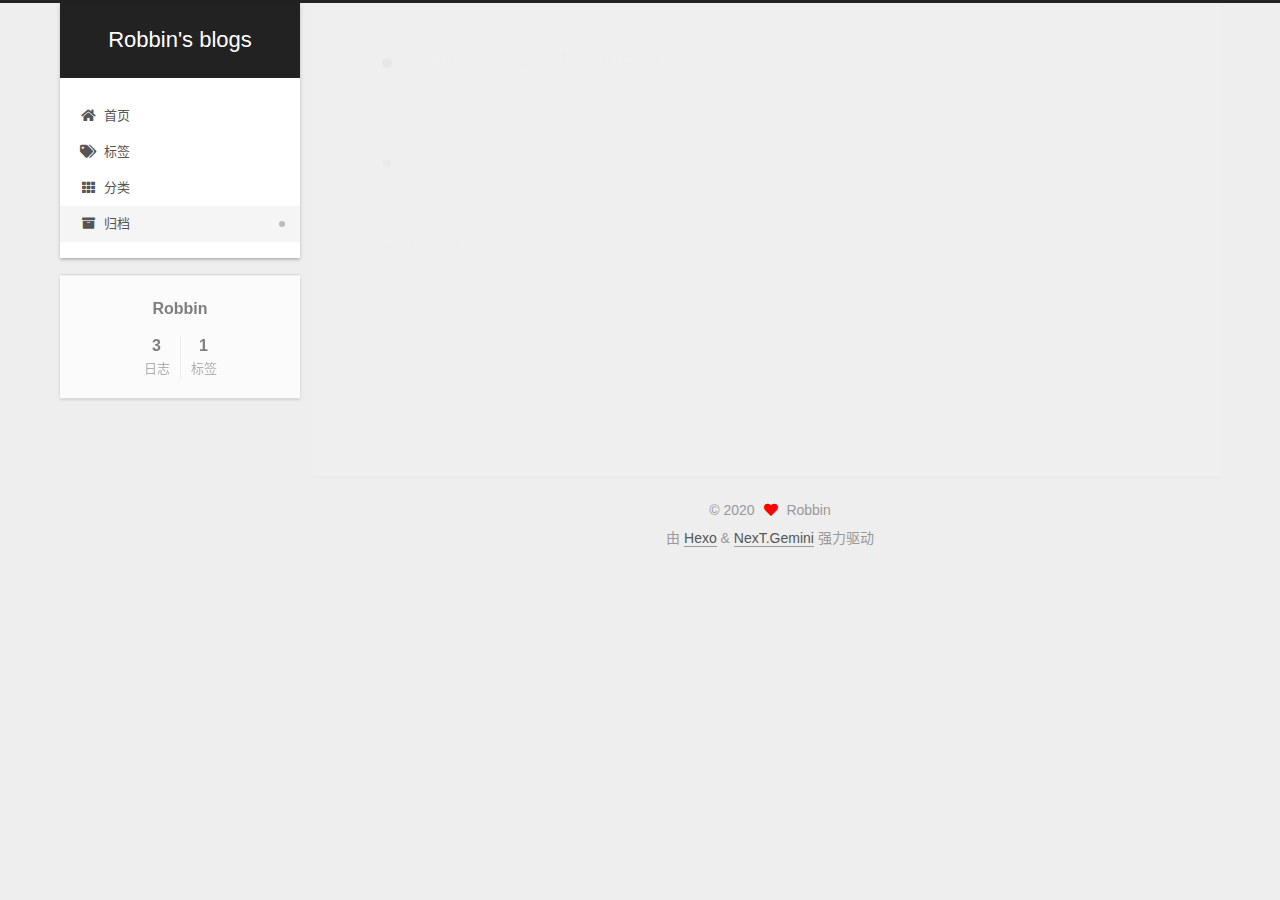
==== commit b1c04b08: "Site updated: 2020-06-24 15:40:18" ====
--- a/archives/index.html
+++ b/archives/index.html
@@ -158,13 +158,33 @@
   <div class="post-block">
     <div class="posts-collapse">
       <div class="collection-title">
-        <span class="collection-header">嗯..! 目前共计 2 篇日志。 继续努力。</span>
+        <span class="collection-header">嗯..! 目前共计 3 篇日志。 继续努力。</span>
       </div>
 
       
     <div class="collection-year">
       <span class="collection-header">2020</span>
     </div>
+
+  <article itemscope itemtype="http://schema.org/Article">
+    <header class="post-header">
+
+      <div class="post-meta">
+        <time itemprop="dateCreated"
+              datetime="2020-06-24T15:21:12+08:00"
+              content="2020-06-24">
+          06-24
+        </time>
+      </div>
+
+      <div class="post-title">
+          <a class="post-title-link" href="/2020/06/24/%E5%8D%9A%E5%AE%A2/" itemprop="url">
+            <span itemprop="name">博客</span>
+          </a>
+      </div>
+
+    </header>
+  </article>
 
   <article itemscope itemtype="http://schema.org/Article">
     <header class="post-header">
@@ -278,9 +298,15 @@
       <div class="site-state-item site-state-posts">
           <a href="/archives/">
         
-          <span class="site-state-item-count">2</span>
+          <span class="site-state-item-count">3</span>
           <span class="site-state-item-name">日志</span>
         </a>
+      </div>
+      <div class="site-state-item site-state-tags">
+            <a href="/tags/">
+          
+        <span class="site-state-item-count">1</span>
+        <span class="site-state-item-name">标签</span></a>
       </div>
   </nav>
 </div>
--- a/css/main.css
+++ b/css/main.css
@@ -1168,7 +1168,7 @@
 }
 .links-of-author a::before,
 .links-of-author span.exturl::before {
-  background: #4f47ff;
+  background: #960a52;
   border-radius: 50%;
   content: ' ';
   display: inline-block;
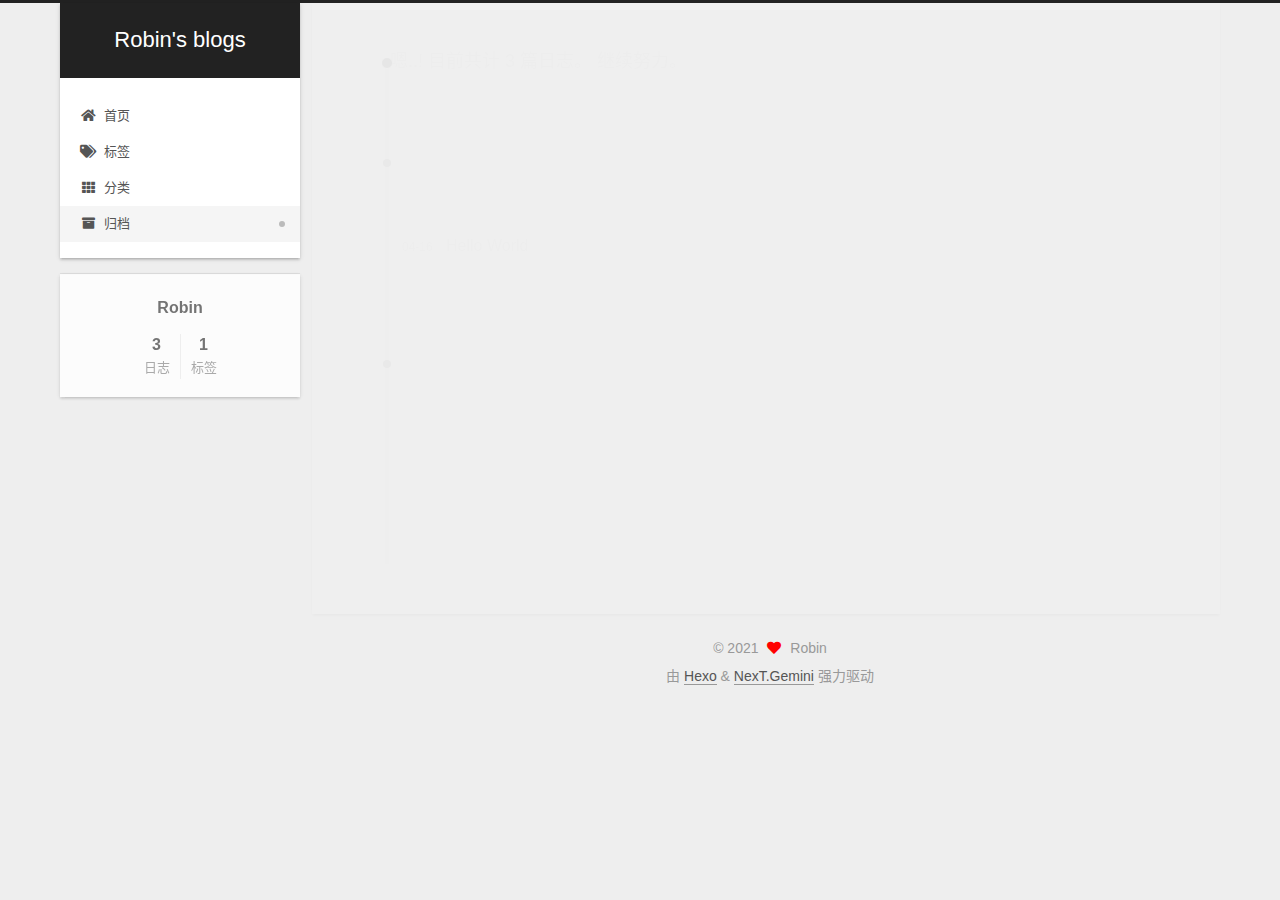
==== commit 29149a8f: "Site updated: 2021-04-16 21:55:56" ====
--- a/archives/index.html
+++ b/archives/index.html
@@ -17,18 +17,18 @@
 
 <script id="hexo-configurations">
     var NexT = window.NexT || {};
-    var CONFIG = {"hostname":"yoursite.com","root":"/","scheme":"Gemini","version":"7.8.0","exturl":false,"sidebar":{"position":"left","display":"post","padding":18,"offset":12,"onmobile":false},"copycode":{"enable":false,"show_result":false,"style":null},"back2top":{"enable":true,"sidebar":false,"scrollpercent":false},"bookmark":{"enable":false,"color":"#222","save":"auto"},"fancybox":false,"mediumzoom":false,"lazyload":false,"pangu":false,"comments":{"style":"tabs","active":null,"storage":true,"lazyload":false,"nav":null},"algolia":{"hits":{"per_page":10},"labels":{"input_placeholder":"Search for Posts","hits_empty":"We didn't find any results for the search: ${query}","hits_stats":"${hits} results found in ${time} ms"}},"localsearch":{"enable":false,"trigger":"auto","top_n_per_article":1,"unescape":false,"preload":false},"motion":{"enable":true,"async":false,"transition":{"post_block":"fadeIn","post_header":"slideDownIn","post_body":"slideDownIn","coll_header":"slideLeftIn","sidebar":"slideUpIn"}}};
+    var CONFIG = {"hostname":"soulworker.work","root":"/","scheme":"Gemini","version":"7.8.0","exturl":false,"sidebar":{"position":"left","display":"post","padding":18,"offset":12,"onmobile":false},"copycode":{"enable":false,"show_result":false,"style":null},"back2top":{"enable":true,"sidebar":false,"scrollpercent":false},"bookmark":{"enable":false,"color":"#222","save":"auto"},"fancybox":false,"mediumzoom":false,"lazyload":false,"pangu":false,"comments":{"style":"tabs","active":null,"storage":true,"lazyload":false,"nav":null},"algolia":{"hits":{"per_page":10},"labels":{"input_placeholder":"Search for Posts","hits_empty":"We didn't find any results for the search: ${query}","hits_stats":"${hits} results found in ${time} ms"}},"localsearch":{"enable":false,"trigger":"auto","top_n_per_article":1,"unescape":false,"preload":false},"motion":{"enable":true,"async":false,"transition":{"post_block":"fadeIn","post_header":"slideDownIn","post_body":"slideDownIn","coll_header":"slideLeftIn","sidebar":"slideUpIn"}}};
   </script>
 
   <meta property="og:type" content="website">
-<meta property="og:title" content="Robbin&#39;s blogs">
-<meta property="og:url" content="http://yoursite.com/archives/index.html">
-<meta property="og:site_name" content="Robbin&#39;s blogs">
+<meta property="og:title" content="Robin&#39;s blogs">
+<meta property="og:url" content="soulworker.work/archives/index.html">
+<meta property="og:site_name" content="Robin&#39;s blogs">
 <meta property="og:locale" content="zh_CN">
-<meta property="article:author" content="Robbin">
+<meta property="article:author" content="Robin">
 <meta name="twitter:card" content="summary">
 
-<link rel="canonical" href="http://yoursite.com/archives/">
+<link rel="canonical" href="soulworker.work/archives/">
 
 
 <script id="page-configurations">
@@ -41,7 +41,7 @@
   };
 </script>
 
-  <title>归档 | Robbin's blogs</title>
+  <title>归档 | Robin's blogs</title>
   
 
 
@@ -92,7 +92,7 @@
 
     <a href="/" class="brand" rel="start">
       <span class="logo-line-before"><i></i></span>
-      <h1 class="site-title">Robbin's blogs</h1>
+      <h1 class="site-title">Robin's blogs</h1>
       <span class="logo-line-after"><i></i></span>
     </a>
   </div>
@@ -162,6 +162,29 @@
       </div>
 
       
+    <div class="collection-year">
+      <span class="collection-header">2021</span>
+    </div>
+
+  <article itemscope itemtype="http://schema.org/Article">
+    <header class="post-header">
+
+      <div class="post-meta">
+        <time itemprop="dateCreated"
+              datetime="2021-04-16T21:38:53+08:00"
+              content="2021-04-16">
+          04-16
+        </time>
+      </div>
+
+      <div class="post-title">
+          <a class="post-title-link" href="/2021/04/16/hello-world/" itemprop="url">
+            <span itemprop="name">Hello World</span>
+          </a>
+      </div>
+
+    </header>
+  </article>
     <div class="collection-year">
       <span class="collection-header">2020</span>
     </div>
@@ -200,26 +223,6 @@
       <div class="post-title">
           <a class="post-title-link" href="/2020/06/24/%E6%88%91%E7%9A%84%E7%AC%AC%E4%B8%80%E7%AF%87%E5%8D%9A%E5%AE%A2%E6%96%87%E7%AB%A0/" itemprop="url">
             <span itemprop="name">我的第一篇博客文章</span>
-          </a>
-      </div>
-
-    </header>
-  </article>
-
-  <article itemscope itemtype="http://schema.org/Article">
-    <header class="post-header">
-
-      <div class="post-meta">
-        <time itemprop="dateCreated"
-              datetime="2020-06-24T12:19:23+08:00"
-              content="2020-06-24">
-          06-24
-        </time>
-      </div>
-
-      <div class="post-title">
-          <a class="post-title-link" href="/2020/06/24/hello-world/" itemprop="url">
-            <span itemprop="name">Hello World</span>
           </a>
       </div>
 
@@ -290,7 +293,7 @@
 
       <div class="site-overview-wrap sidebar-panel">
         <div class="site-author motion-element" itemprop="author" itemscope itemtype="http://schema.org/Person">
-  <p class="site-author-name" itemprop="name">Robbin</p>
+  <p class="site-author-name" itemprop="name">Robin</p>
   <div class="site-description" itemprop="description"></div>
 </div>
 <div class="site-state-wrap motion-element">
@@ -332,11 +335,11 @@
 <div class="copyright">
   
   &copy; 
-  <span itemprop="copyrightYear">2020</span>
+  <span itemprop="copyrightYear">2021</span>
   <span class="with-love">
     <i class="fa fa-heart"></i>
   </span>
-  <span class="author" itemprop="copyrightHolder">Robbin</span>
+  <span class="author" itemprop="copyrightHolder">Robin</span>
 </div>
   <div class="powered-by">由 <a href="https://hexo.io/" class="theme-link" rel="noopener" target="_blank">Hexo</a> & <a href="https://theme-next.org/" class="theme-link" rel="noopener" target="_blank">NexT.Gemini</a> 强力驱动
   </div>
--- a/css/main.css
+++ b/css/main.css
@@ -1168,7 +1168,7 @@
 }
 .links-of-author a::before,
 .links-of-author span.exturl::before {
-  background: #960a52;
+  background: #ff1f63;
   border-radius: 50%;
   content: ' ';
   display: inline-block;
